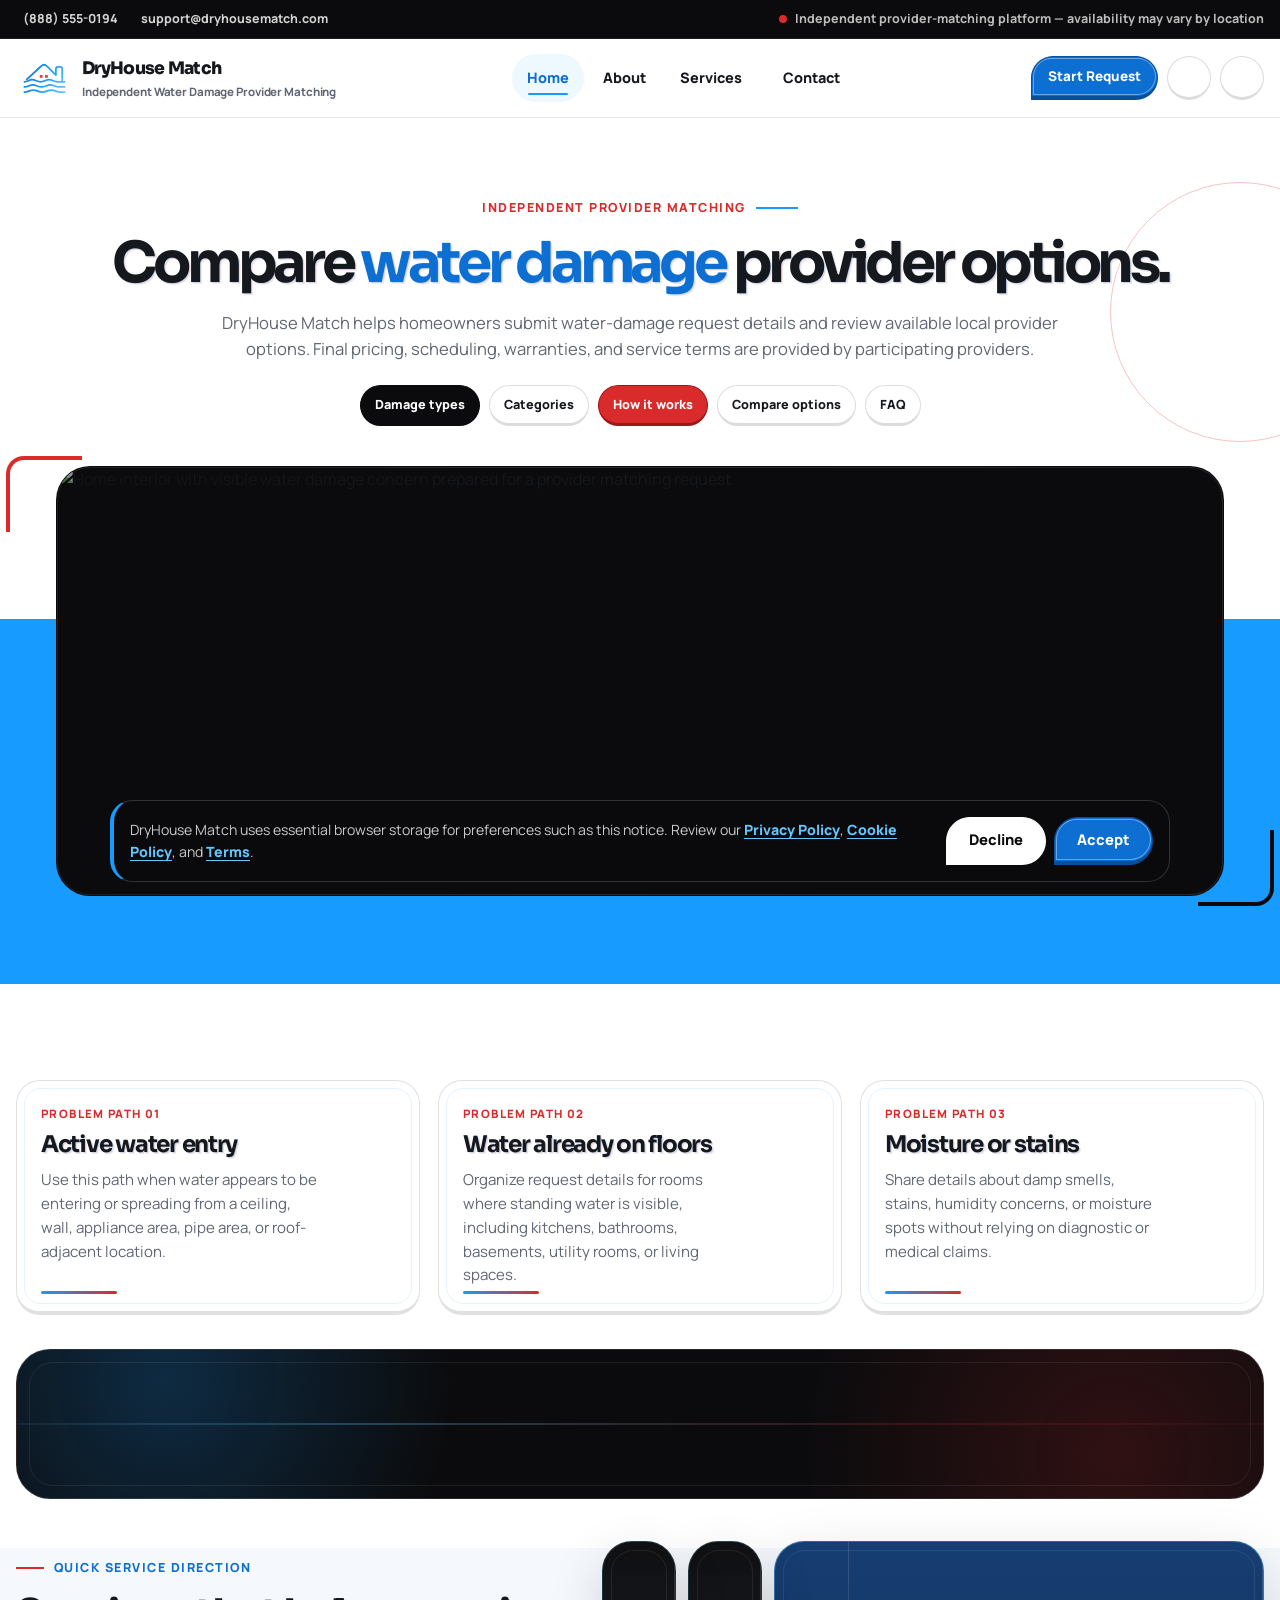
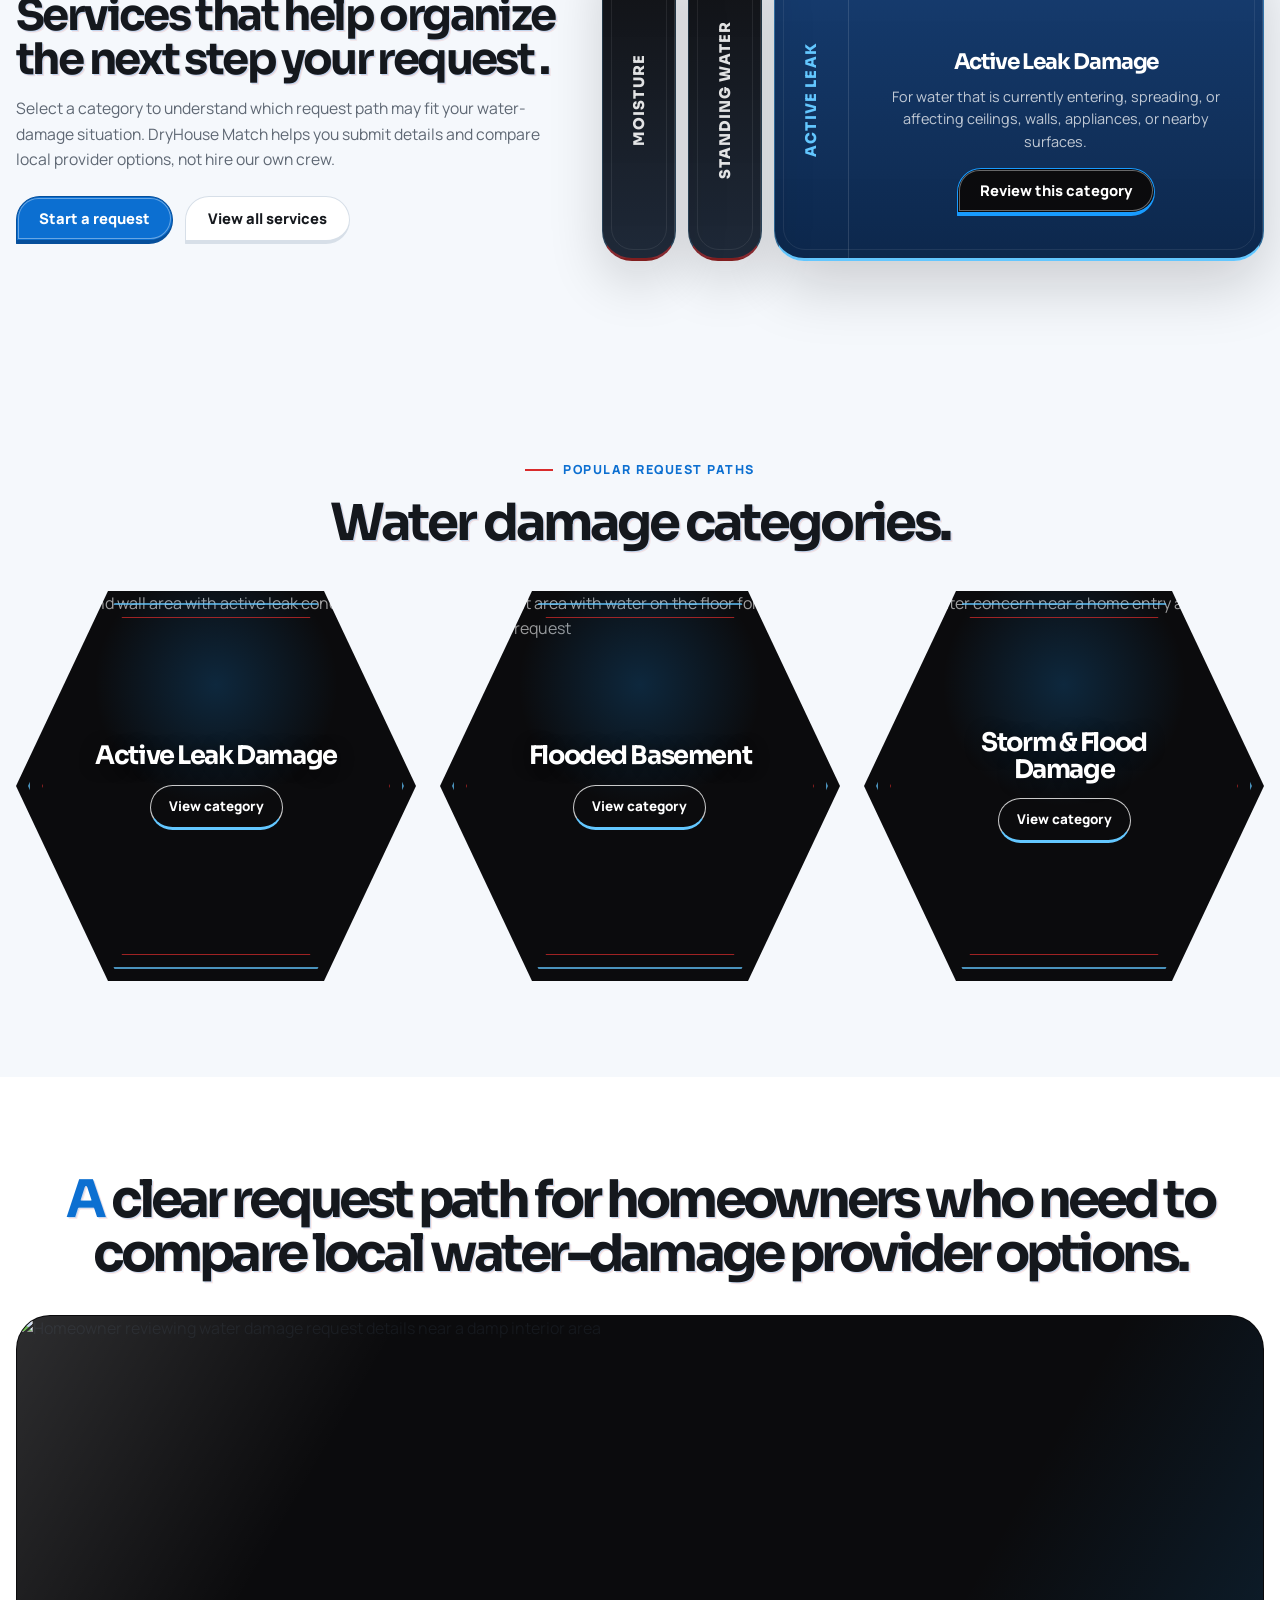
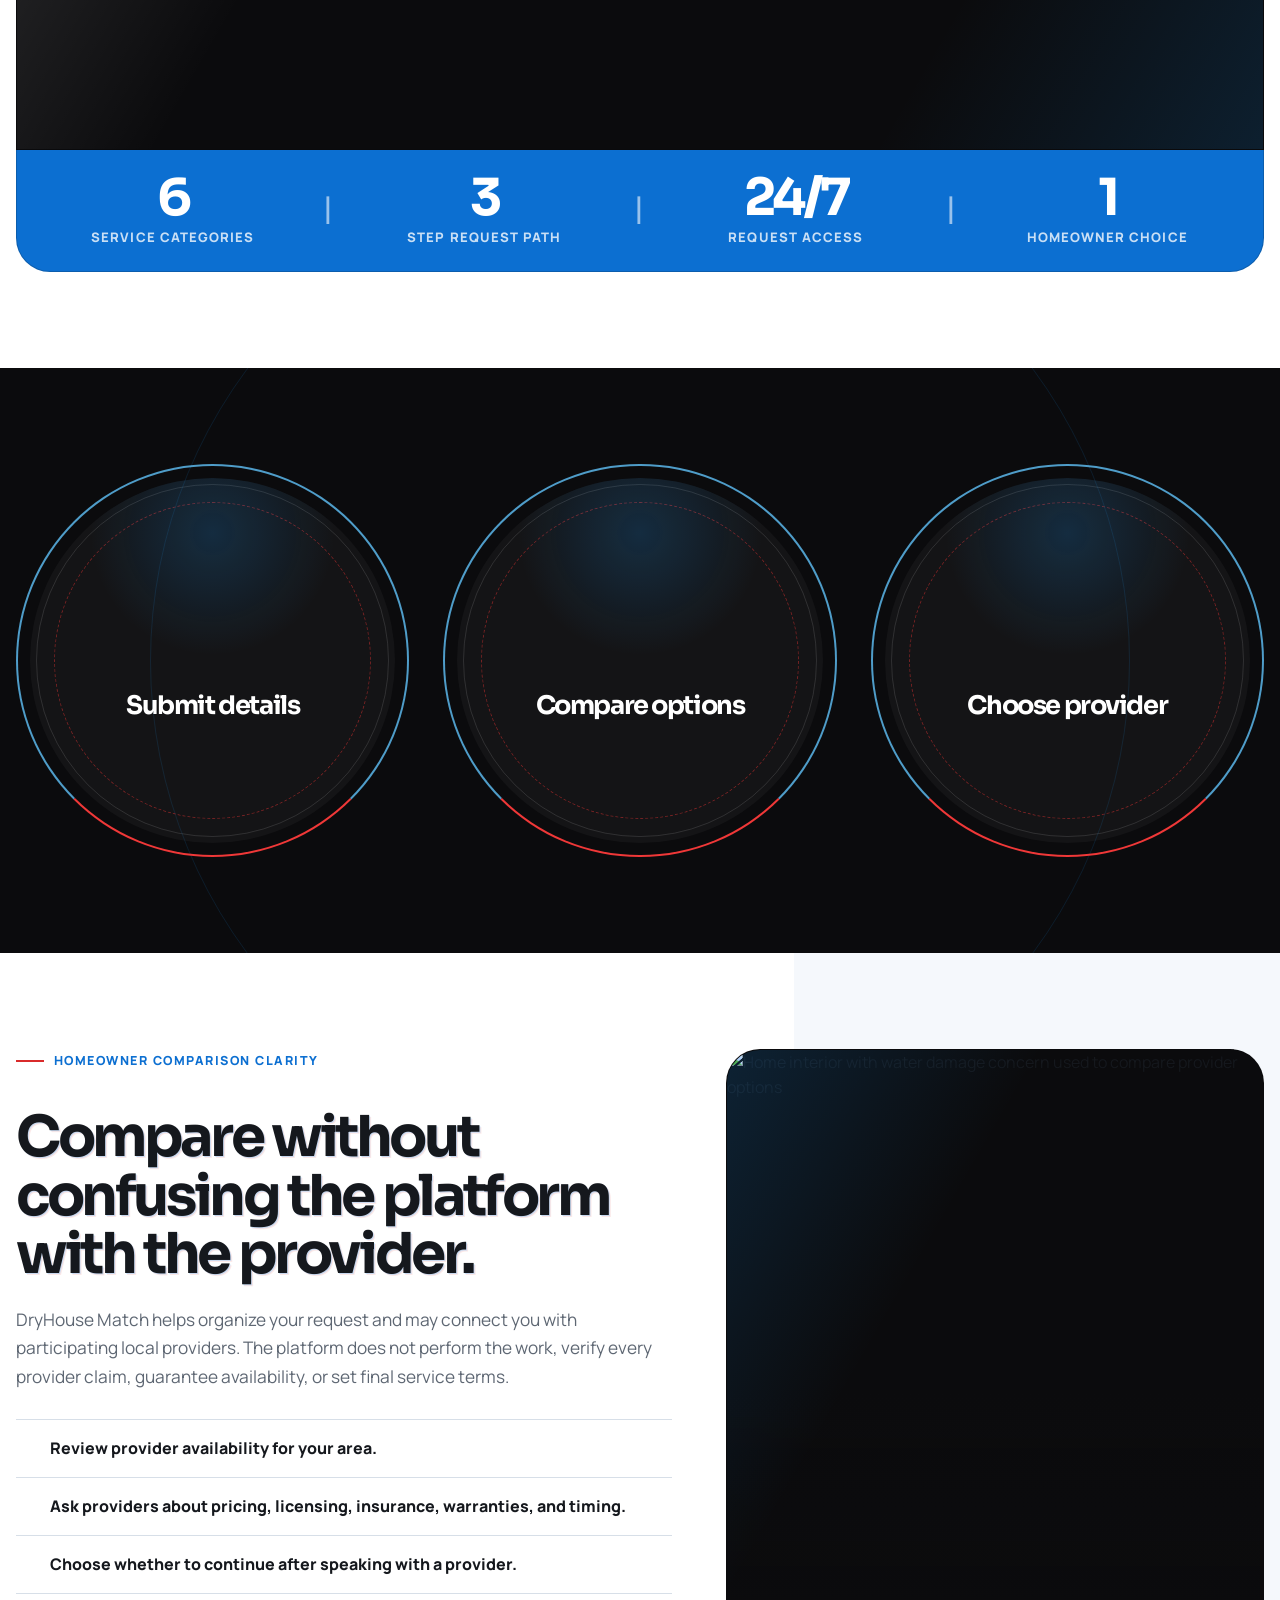
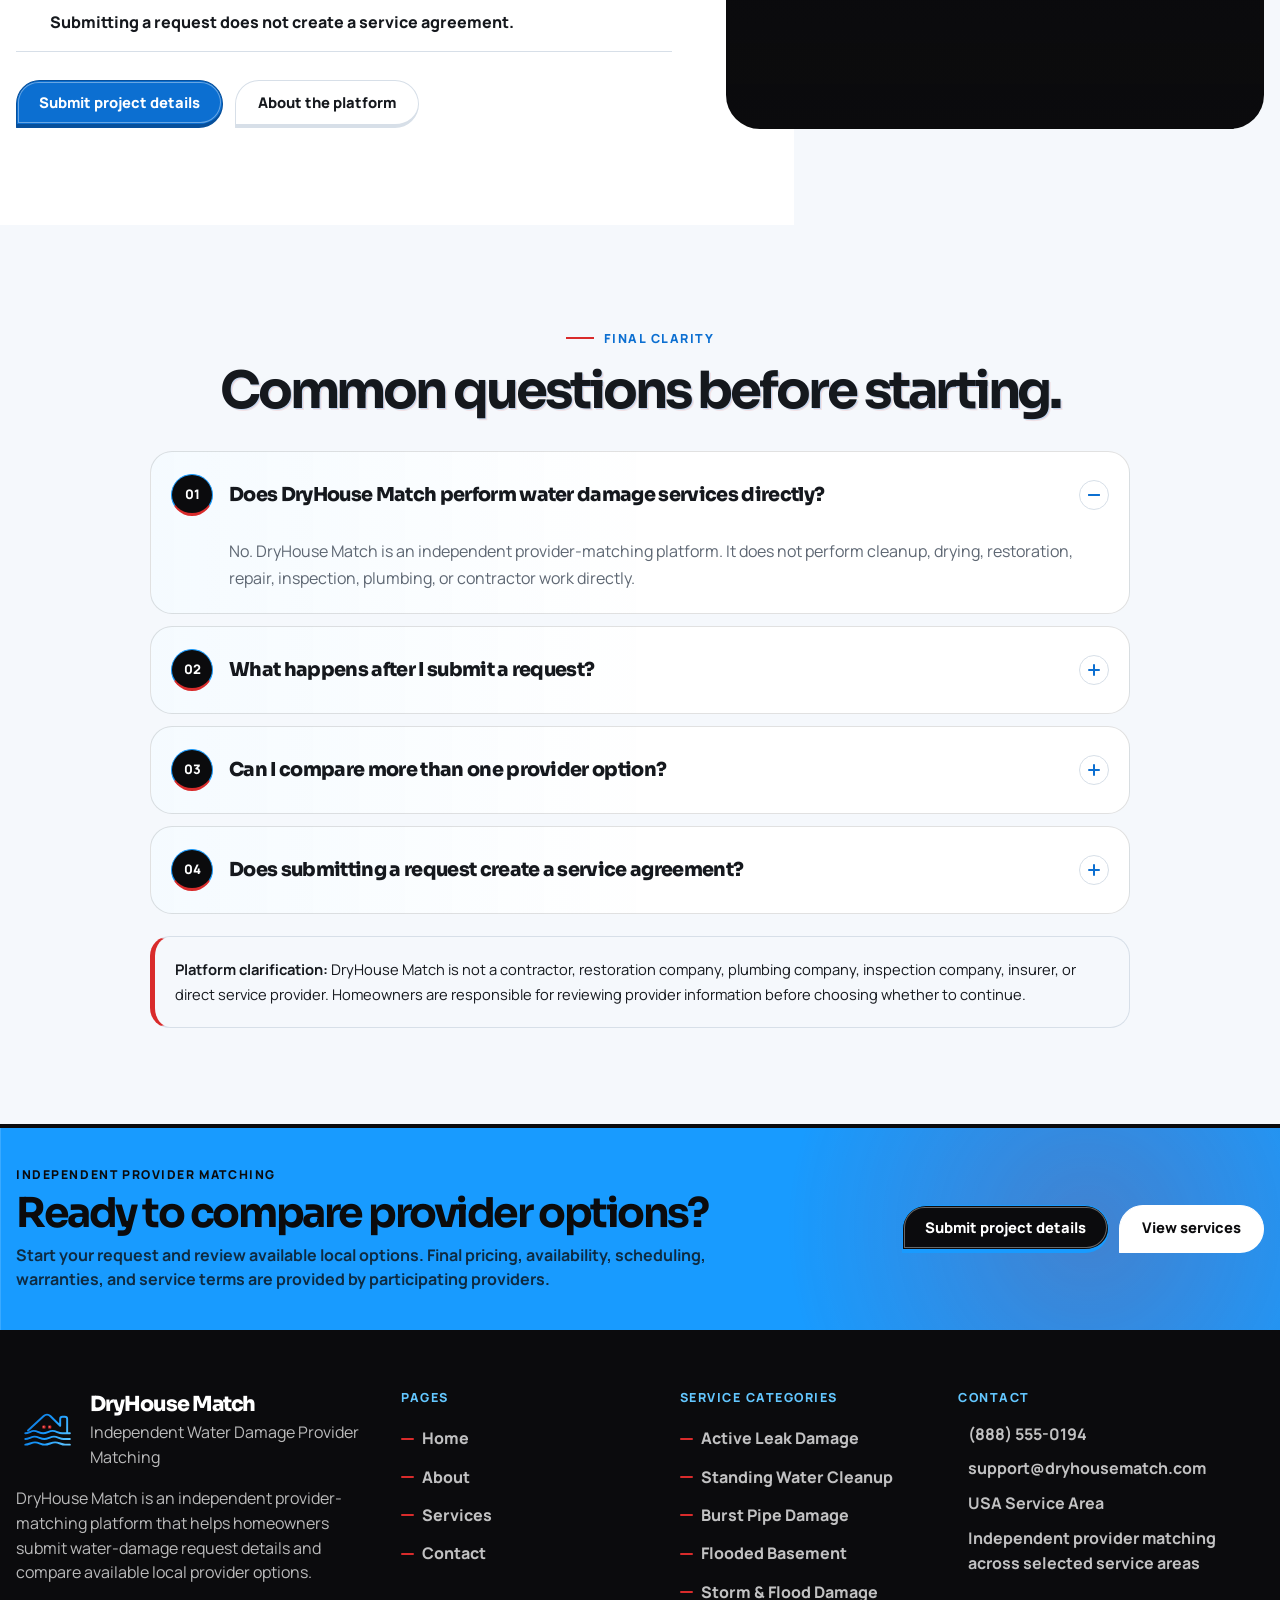
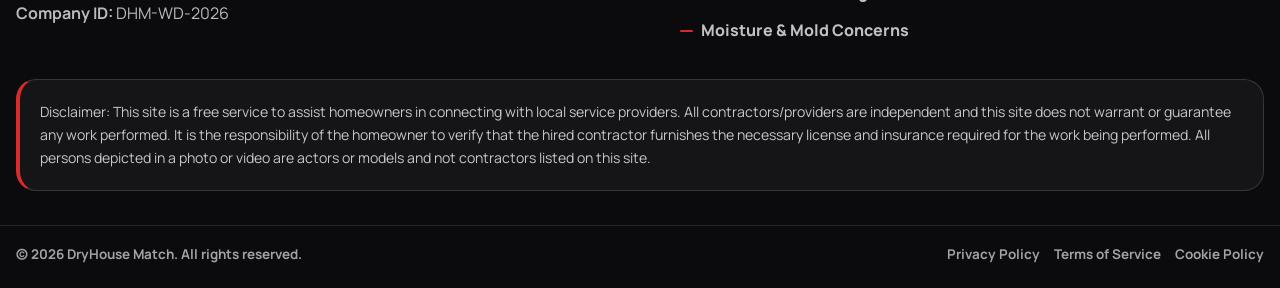
==== index.html @ d6fba0ca "+" ====
<!DOCTYPE html>
<html lang="en">

<head>
    <meta charset="UTF-8">
    <meta name="viewport" content="width=device-width, initial-scale=1.0">
    <title>DryHouse Match | Independent Water Damage Provider Matching</title>

    <meta name="description"
        content="DryHouse Match helps homeowners submit water-damage request details and compare available local provider options for leaks, standing water, burst pipes, flooded basements, storm water, and moisture concerns.">
    <meta name="theme-color" content="#0B0B0D">

    <link rel="icon" href="assets/images/logo.svg" type="image/svg+xml">

    <link rel="preconnect" href="https://fonts.googleapis.com">
    <link rel="preconnect" href="https://fonts.gstatic.com" crossorigin>
    <link
        href="https://fonts.googleapis.com/css2?family=Manrope:wght@400;500;600;700;800;900&family=Sora:wght@500;600;700;800&display=swap"
        rel="stylesheet">

    <link rel="stylesheet" href="https://unpkg.com/aos@2.3.4/dist/aos.css">
    <link rel="stylesheet" href="assets/css/global.css">
    <link rel="stylesheet" href="assets/css/home.css">

    <script src="https://unpkg.com/aos@2.3.4/dist/aos.js" defer></script>
    <script src="https://unpkg.com/lucide@latest/dist/umd/lucide.js" defer></script>
    <script src="assets/js/config.js" defer></script>
    <script src="assets/js/global.js" defer></script>
    <script src="assets/js/home.js" defer></script>

    <script type="application/ld+json">
    {
        "@context": "https://schema.org",
        "@type": "FAQPage",
        "mainEntity": [
            {
                "@type": "Question",
                "name": "Does DryHouse Match perform water damage services directly?",
                "acceptedAnswer": {
                    "@type": "Answer",
                    "text": "No. DryHouse Match is an independent provider-matching platform. It does not perform cleanup, drying, restoration, repair, inspection, plumbing, or contractor work directly."
                }
            },
            {
                "@type": "Question",
                "name": "What happens after I submit a request?",
                "acceptedAnswer": {
                    "@type": "Answer",
                    "text": "Your request details may be used to help connect you with participating local providers. Availability, contact timing, pricing, scheduling, and service terms are provided by those providers."
                }
            },
            {
                "@type": "Question",
                "name": "Can I compare more than one provider option?",
                "acceptedAnswer": {
                    "@type": "Answer",
                    "text": "Depending on your location and provider availability, you may be able to review more than one provider option before deciding whether to continue."
                }
            },
            {
                "@type": "Question",
                "name": "Does submitting a request create a service agreement?",
                "acceptedAnswer": {
                    "@type": "Answer",
                    "text": "No. Submitting a request through DryHouse Match does not create a service agreement. Any agreement is made directly between the homeowner and the provider they choose."
                }
            }
        ]
    }
    </script>
</head>

<body>
    <a class="skip-link" href="#main">Skip to main content</a>

    <header data-site-header></header>
    <div data-mobile-menu></div>

    <main id="main">
        <section class="shared-hero home-hero" id="home" aria-labelledby="home-hero-title">
            <div class="container-wide shared-hero__inner">
                <div class="shared-hero__top">
                    <nav class="shared-hero__nav" aria-label="Homepage section navigation" data-aos="fade-right">
                        <a class="hero-pill hero-pill--dark" href="#quick-damage">Damage types</a>
                        <a class="hero-pill" href="#popular-categories">Categories</a>
                        <a class="hero-pill hero-pill--red" href="#how-it-works">How it works</a>
                        <a class="hero-pill" href="#trust-clarity">Compare options</a>
                        <a class="hero-pill" href="#home-faq">FAQ</a>
                    </nav>

                    <div class="shared-hero__content" data-aos="fade-left">
                        <p class="shared-hero__eyebrow">Independent provider matching</p>
                        <h1 class="shared-hero__title" id="home-hero-title">
                            Compare <span>water damage</span> provider options.
                        </h1>
                        <p class="shared-hero__text">
                            DryHouse Match helps homeowners submit water-damage request details and review available
                            local provider options. Final pricing, scheduling, warranties, and service terms are
                            provided
                            by participating providers.
                        </p>
                    </div>
                </div>

                <div class="shared-hero__photo-wrap" data-aos="zoom-in">
                    <figure class="shared-hero__photo">
                        <img src="assets/images/hero-home.jpg"
                            alt="Home interior with visible water damage concern prepared for a provider matching request"
                            width="1400" height="520">
                    </figure>
                </div>
            </div>
        </section>

        <section class="quick-damage section" id="quick-damage" aria-labelledby="quick-damage-title">
            <div class="container-wide">
                <div class="quick-damage__top">
                    <article class="quick-problem-card card-shell" data-aos="fade-up">
                        <div>
                            <p class="quick-problem-card__label">Problem path 01</p>
                            <h2 id="quick-damage-title">Active water entry</h2>
                            <p>
                                Use this path when water appears to be entering or spreading from a ceiling, wall,
                                appliance area, pipe area, or roof-adjacent location.
                            </p>
                        </div>
                        <i data-lucide="droplets" aria-hidden="true"></i>
                    </article>

                    <article class="quick-problem-card card-shell" data-aos="fade-up" data-aos-delay="80">
                        <div>
                            <p class="quick-problem-card__label">Problem path 02</p>
                            <h3>Water already on floors</h3>
                            <p>
                                Organize request details for rooms where standing water is visible, including kitchens,
                                bathrooms, basements, utility rooms, or living spaces.
                            </p>
                        </div>
                        <i data-lucide="waves" aria-hidden="true"></i>
                    </article>

                    <article class="quick-problem-card card-shell" data-aos="fade-up" data-aos-delay="160">
                        <div>
                            <p class="quick-problem-card__label">Problem path 03</p>
                            <h3>Moisture or stains</h3>
                            <p>
                                Share details about damp smells, stains, humidity concerns, or moisture spots without
                                relying on diagnostic or medical claims.
                            </p>
                        </div>
                        <i data-lucide="scan-search" aria-hidden="true"></i>
                    </article>
                </div>

                <div class="quick-damage-icons" aria-hidden="true" data-aos="fade-up">
                    <i data-lucide="droplets"></i>
                    <i data-lucide="waves"></i>
                    <i data-lucide="cloud-rain"></i>
                    <i data-lucide="pipe"></i>
                    <i data-lucide="scan-search"></i>
                    <i data-lucide="house"></i>
                    <i data-lucide="shield-alert"></i>
                    <i data-lucide="badge-info"></i>
                </div>

                <div class="quick-damage__service-block" data-aos="fade-up">
                    <div class="quick-damage__content">
                        <p class="section-kicker">Quick service direction</p>
                        <h2>
                            Services that help organize the next step your request .
                        </h2>
                        <p>
                            Select a category to understand which request path may fit your water-damage situation.
                            DryHouse Match helps you submit details and compare local provider options, not hire our own
                            crew.
                        </p>

                        <div class="btn-row">
                            <a class="btn btn--primary" href="contact.html">Start a request</a>
                            <a class="btn btn--ghost" href="all-services.html">View all services</a>
                        </div>
                    </div>

                    <div class="quick-service-accordion" data-home-service-accordion>
                        <article class="quick-service-panel is-open" data-home-service-panel>
                            <button class="quick-service-panel__tab" type="button" aria-expanded="true"
                                data-home-service-trigger>
                                <span>Active Leak</span>
                            </button>

                            <div class="quick-service-panel__content">
                                <i data-lucide="droplets" aria-hidden="true"></i>
                                <h3>Active Leak Damage</h3>
                                <p>
                                    For water that is currently entering, spreading, or affecting ceilings, walls,
                                    appliances, or nearby surfaces.
                                </p>
                                <a class="btn btn--black" href="active-leak-damage.html">Review this category</a>
                            </div>
                        </article>

                        <article class="quick-service-panel" data-home-service-panel>
                            <button class="quick-service-panel__tab" type="button" aria-expanded="false"
                                data-home-service-trigger>
                                <span>Standing Water</span>
                            </button>

                            <div class="quick-service-panel__content">
                                <i data-lucide="waves" aria-hidden="true"></i>
                                <h3>Standing Water Cleanup</h3>
                                <p>
                                    For floors or rooms where water is already present and request details need to be
                                    organized for possible provider options.
                                </p>
                                <a class="btn btn--black" href="standing-water-cleanup.html">Review this category</a>
                            </div>
                        </article>

                        <article class="quick-service-panel" data-home-service-panel>
                            <button class="quick-service-panel__tab" type="button" aria-expanded="false"
                                data-home-service-trigger>
                                <span>Moisture</span>
                            </button>

                            <div class="quick-service-panel__content">
                                <i data-lucide="scan-search" aria-hidden="true"></i>
                                <h3>Moisture & Mold Concerns</h3>
                                <p>
                                    For damp odors, stains, moisture spots, or humidity-related concerns. DryHouse Match
                                    does not diagnose mold or provide medical advice.
                                </p>
                                <a class="btn btn--black" href="moisture-mold-concerns.html">Review this category</a>
                            </div>
                        </article>
                    </div>
                </div>
            </div>
        </section>

        <section class="popular-categories section section--soft" id="popular-categories"
            aria-labelledby="popular-categories-title">
            <div class="container-wide">
                <div class="popular-categories__head" data-aos="fade-up">
                    <p class="section-kicker">Popular request paths</p>
                    <h2 class="section-title section-title--center" id="popular-categories-title">
                        Water damage categories.
                    </h2>
                </div>

                <div class="hex-category-grid">
                    <a class="hex-category" href="active-leak-damage.html" data-aos="zoom-in">
                        <img src="assets/images/service-1.jpg"
                            alt="Ceiling and wall area with active leak concern inside a home" width="620" height="620"
                            loading="lazy">
                        <span class="hex-category__overlay"></span>
                        <span class="hex-category__content">
                            <strong>Active Leak Damage</strong>
                            <span>View category</span>
                        </span>
                    </a>

                    <a class="hex-category" href="flooded-basement.html" data-aos="zoom-in" data-aos-delay="100">
                        <img src="assets/images/service-4.jpg"
                            alt="Basement area with water on the floor for a matching request" width="620" height="620"
                            loading="lazy">
                        <span class="hex-category__overlay"></span>
                        <span class="hex-category__content">
                            <strong>Flooded Basement</strong>
                            <span>View category</span>
                        </span>
                    </a>

                    <a class="hex-category" href="storm-flood-damage.html" data-aos="zoom-in" data-aos-delay="200">
                        <img src="assets/images/service-5.jpg" alt="Storm water concern near a home entry area"
                            width="620" height="620" loading="lazy">
                        <span class="hex-category__overlay"></span>
                        <span class="hex-category__content">
                            <strong>Storm & Flood Damage</strong>
                            <span>View category</span>
                        </span>
                    </a>
                </div>
            </div>
        </section>

        <section class="platform-intro section" id="platform-intro" aria-labelledby="platform-intro-title">
            <div class="container-wide">
                <h2 class="platform-intro__statement" id="platform-intro-title" data-aos="fade-up">
                    A clear request path for homeowners who need to compare local water-damage provider options.
                </h2>

                <div class="platform-intro__photo image-frame" data-aos="zoom-in">
                    <img src="assets/images/other-site-images.jpg"
                        alt="Homeowner reviewing water damage request details near a damp interior area" width="1380"
                        height="460" loading="lazy">
                </div>

                <div class="platform-stats" aria-label="DryHouse Match platform facts" data-aos="fade-up">
                    <article class="platform-stat">
                        <strong data-counter="6">6</strong>
                        <span>service categories</span>
                    </article>

                    <article class="platform-stat">
                        <strong data-counter="3">3</strong>
                        <span>step request path</span>
                    </article>

                    <article class="platform-stat">
                        <strong>24/7</strong>
                        <span>request access</span>
                    </article>

                    <article class="platform-stat">
                        <strong data-counter="1">1</strong>
                        <span>homeowner choice</span>
                    </article>
                </div>
            </div>
        </section>

        <section class="how-works section section--dark" id="how-it-works" aria-label="How DryHouse Match works">
            <div class="container-wide">
                <div class="work-circle-grid">
                    <article class="work-circle" data-aos="fade-up">
                        <div class="work-circle__inner">
                            <i data-lucide="clipboard-list" aria-hidden="true"></i>
                            <h2>Submit details</h2>
                            <p>
                                Share the water-damage category, location, contact details, and a short description of
                                what you are seeing.
                            </p>
                        </div>
                    </article>

                    <article class="work-circle" data-aos="fade-up" data-aos-delay="100">
                        <div class="work-circle__inner">
                            <i data-lucide="list-checks" aria-hidden="true"></i>
                            <h2>Compare options</h2>
                            <p>
                                Request details may help connect you with available participating providers suited to
                                your general situation and location.
                            </p>
                        </div>
                    </article>

                    <article class="work-circle" data-aos="fade-up" data-aos-delay="200">
                        <div class="work-circle__inner">
                            <i data-lucide="mouse-pointer-click" aria-hidden="true"></i>
                            <h2>Choose provider</h2>
                            <p>
                                Review provider information, ask your own questions, and decide whether you want to
                                continue with a provider.
                            </p>
                        </div>
                    </article>
                </div>
            </div>
        </section>

        <section class="trust-clarity section" id="trust-clarity" aria-labelledby="trust-clarity-title">
            <div class="container-wide trust-clarity__grid">
                <div class="trust-clarity__content" data-aos="fade-right">
                    <p class="section-kicker">Homeowner comparison clarity</p>
                    <h2 class="section-title" id="trust-clarity-title">
                        Compare without confusing the platform with the provider.
                    </h2>
                    <p class="lead">
                        DryHouse Match helps organize your request and may connect you with participating local
                        providers. The platform does not perform the work, verify every provider claim, guarantee
                        availability, or set final service terms.
                    </p>

                    <ul class="trust-list">
                        <li>
                            <i data-lucide="check-circle-2" aria-hidden="true"></i>
                            <span>Review provider availability for your area.</span>
                        </li>
                        <li>
                            <i data-lucide="check-circle-2" aria-hidden="true"></i>
                            <span>Ask providers about pricing, licensing, insurance, warranties, and timing.</span>
                        </li>
                        <li>
                            <i data-lucide="check-circle-2" aria-hidden="true"></i>
                            <span>Choose whether to continue after speaking with a provider.</span>
                        </li>
                        <li>
                            <i data-lucide="check-circle-2" aria-hidden="true"></i>
                            <span>Submitting a request does not create a service agreement.</span>
                        </li>
                    </ul>

                    <div class="btn-row">
                        <a class="btn btn--primary" href="contact.html">Submit project details</a>
                        <a class="btn btn--ghost" href="about.html">About the platform</a>
                    </div>
                </div>

                <div class="trust-clarity__photo image-frame" data-aos="fade-left">
                    <img src="assets/images/hero-services.jpg"
                        alt="Home interior with water damage concern used to compare provider options" width="760"
                        height="720" loading="lazy">
                </div>
            </div>
        </section>

        <section class="home-faq section section--soft" id="home-faq" aria-labelledby="home-faq-title">
            <div class="container">
                <div class="home-faq__head" data-aos="fade-up">
                    <p class="section-kicker">Final clarity</p>
                    <h2 class="section-title section-title--center" id="home-faq-title">
                        Common questions before starting.
                    </h2>
                </div>

                <div class="faq-block home-faq__accordion" data-faq-accordion data-aos="fade-up">
                    <article class="faq-item">
                        <button class="faq-question" type="button" aria-expanded="true">
                            <span class="faq-number">01</span>
                            <span class="faq-title">Does DryHouse Match perform water damage services directly?</span>
                            <span class="faq-icon" aria-hidden="true"></span>
                        </button>
                        <div class="faq-answer">
                            <div class="faq-answer__inner">
                                No. DryHouse Match is an independent provider-matching platform. It does not perform
                                cleanup, drying, restoration, repair, inspection, plumbing, or contractor work directly.
                            </div>
                        </div>
                    </article>

                    <article class="faq-item">
                        <button class="faq-question" type="button" aria-expanded="false">
                            <span class="faq-number">02</span>
                            <span class="faq-title">What happens after I submit a request?</span>
                            <span class="faq-icon" aria-hidden="true"></span>
                        </button>
                        <div class="faq-answer">
                            <div class="faq-answer__inner">
                                Your request details may be used to help connect you with participating local providers.
                                Availability, contact timing, pricing, scheduling, and service terms are provided by
                                those providers.
                            </div>
                        </div>
                    </article>

                    <article class="faq-item">
                        <button class="faq-question" type="button" aria-expanded="false">
                            <span class="faq-number">03</span>
                            <span class="faq-title">Can I compare more than one provider option?</span>
                            <span class="faq-icon" aria-hidden="true"></span>
                        </button>
                        <div class="faq-answer">
                            <div class="faq-answer__inner">
                                Depending on your location and provider availability, you may be able to review more
                                than one provider option before deciding whether to continue.
                            </div>
                        </div>
                    </article>

                    <article class="faq-item">
                        <button class="faq-question" type="button" aria-expanded="false">
                            <span class="faq-number">04</span>
                            <span class="faq-title">Does submitting a request create a service agreement?</span>
                            <span class="faq-icon" aria-hidden="true"></span>
                        </button>
                        <div class="faq-answer">
                            <div class="faq-answer__inner">
                                No. Submitting a request through DryHouse Match does not create a service agreement.
                                Any agreement is made directly between the homeowner and the provider they choose.
                            </div>
                        </div>
                    </article>
                </div>

                <div class="disclaimer-box home-faq__disclaimer" data-aos="fade-up">
                    <strong>Platform clarification:</strong>
                    DryHouse Match is not a contractor, restoration company, plumbing company, inspection company,
                    insurer, or direct service provider. Homeowners are responsible for reviewing provider information
                    before choosing whether to continue.
                </div>
            </div>
        </section>

        <section data-shared-cta></section>
    </main>

    <footer data-site-footer></footer>
    <div data-cookie-banner></div>
</body>

</html>
---- assets/css/global.css ----
:root {
    --color-black: #0B0B0D;
    --color-white: #FFFFFF;
    --color-soft: #F5F8FC;
    --color-blue: #189BFF;
    --color-blue-dark: #0C6FD1;
    --color-blue-light: #63C7FF;
    --color-red: #D92B2B;
    --color-red-light: #F03838;
    --color-text: #15181D;
    --color-muted: #5E6773;
    --color-border: #D7DFE8;

    --font-heading: "Sora", system-ui, sans-serif;
    --font-body: "Manrope", system-ui, sans-serif;

    --container: 1180px;
    --container-wide: 1380px;

    --radius-xs: 10px;
    --radius-sm: 16px;
    --radius-md: 24px;
    --radius-lg: 34px;
    --radius-xl: 46px;

    --transition: 220ms ease;
    --transition-slow: 420ms ease;

    --shadow-text: 1px 1px 0 rgba(24, 155, 255, 0.22), 2px 2px 0 rgba(217, 43, 43, 0.1);
}

/* ==================================================
   RESET
================================================== */

*,
*::before,
*::after {
    box-sizing: border-box;
}

html,
body {
    width: 100%;
    max-width: 100%;
    overflow-x: hidden;
    scroll-behavior: smooth;
}

html {
    font-size: 16px;
}

body {
    margin: 0;
    font-family: var(--font-body);
    color: var(--color-text);
    background: var(--color-white);
    line-height: 1.55;
    text-rendering: optimizeLegibility;
    -webkit-font-smoothing: antialiased;
}

body.menu-open {
    overflow: hidden;
}

img,
picture,
svg,
video,
canvas {
    display: block;
    max-width: 100%;
}

img {
    height: auto;
}

a {
    color: inherit;
    text-decoration: none;
}

button,
input,
textarea,
select {
    font: inherit;
}

button {
    cursor: pointer;
}

ul,
ol {
    margin: 0;
    padding: 0;
}

li {
    list-style: none;
}

p,
h1,
h2,
h3,
h4,
h5,
h6 {
    margin: 0;
}

main {
    min-height: 60vh;
}

/* ==================================================
   ACCESSIBILITY
================================================== */

.skip-link {
    position: fixed;
    top: 12px;
    left: 12px;
    z-index: 9999;
    padding: 12px 18px;
    color: var(--color-white);
    background: var(--color-black);
    border: 2px solid var(--color-blue);
    border-radius: 999px;
    transform: translateY(-140%);
    transition: transform var(--transition);
}

.skip-link:focus {
    transform: translateY(0);
}

:focus-visible {
    outline: 3px solid rgba(24, 155, 255, 0.8);
    outline-offset: 4px;
}

.sr-only {
    position: absolute;
    width: 1px;
    height: 1px;
    padding: 0;
    overflow: hidden;
    white-space: nowrap;
    clip: rect(0, 0, 0, 0);
    border: 0;
}

/* ==================================================
   LAYOUT HELPERS
================================================== */

.container {
    width: min(100% - 32px, var(--container));
    margin-inline: auto;
}

.container-wide {
    width: min(100% - 32px, var(--container-wide));
    margin-inline: auto;
}

.section {
    position: relative;
    padding: 96px 0;
}

.section--soft {
    background: var(--color-soft);
}

.section--dark {
    color: var(--color-white);
    background: var(--color-black);
}

.section-kicker {
    display: inline-flex;
    align-items: center;
    gap: 10px;
    margin-bottom: 16px;
    color: var(--color-blue-dark);
    font-size: 0.78rem;
    font-weight: 800;
    letter-spacing: 0.12em;
    text-transform: uppercase;
}

.section-kicker::before {
    content: "";
    width: 28px;
    height: 2px;
    background: var(--color-red);
}

.section-kicker--light {
    color: var(--color-blue-light);
}

.section-title {
    font-family: var(--font-heading);
    font-size: clamp(2rem, 4vw, 4.2rem);
    line-height: 1.04;
    letter-spacing: -0.06em;
    text-shadow: var(--shadow-text);
}

.section-title--center {
    max-width: 960px;
    margin-inline: auto;
    text-align: center;
}

.text-mark {
    position: relative;
    display: inline-block;
    color: var(--color-blue-dark);
}

.text-mark::after {
    content: "";
    position: absolute;
    left: 2px;
    right: -3px;
    bottom: 0.05em;
    height: 0.18em;
    z-index: -1;
    background: rgba(217, 43, 43, 0.22);
    border-radius: 999px;
}

.text-red {
    color: var(--color-red);
}

.text-blue {
    color: var(--color-blue-dark);
}

.lead {
    color: var(--color-muted);
    font-size: clamp(1rem, 1.35vw, 1.14rem);
    line-height: 1.65;
}

.dark-lead {
    color: rgba(255, 255, 255, 0.72);
}

/* ==================================================
   BUTTONS
================================================== */

.btn {
    position: relative;
    isolation: isolate;
    display: inline-flex;
    align-items: center;
    justify-content: center;
    gap: 10px;
    min-height: 48px;
    padding: 13px 22px;
    overflow: hidden;
    color: var(--color-text);
    background: var(--color-white);
    border: 1px solid var(--color-black);
    border-bottom-width: 4px;
    border-radius: 999px 999px 999px 18px;
    font-size: 0.92rem;
    font-weight: 850;
    line-height: 1;
    text-align: center;
    transition: transform var(--transition), border-color var(--transition), color var(--transition), background var(--transition);
}

.btn::before {
    content: "";
    position: absolute;
    inset: 1px;
    z-index: -2;
    border-radius: inherit;
    border: 1px solid rgba(255, 255, 255, 0.38);
    pointer-events: none;
}

.btn::after {
    content: "";
    position: absolute;
    top: -60%;
    left: -55%;
    z-index: -1;
    width: 45%;
    height: 220%;
    background: linear-gradient(90deg, transparent, rgba(255, 255, 255, 0.48), transparent);
    transform: rotate(22deg);
    transition: left 520ms ease;
    pointer-events: none;
}

.btn:hover {
    transform: translateY(-2px);
}

.btn:hover::after {
    left: 115%;
}

.btn:active {
    transform: translateY(1px);
    border-bottom-width: 2px;
}

.btn--primary {
    color: var(--color-white);
    background: var(--color-blue-dark);
    border-color: #064F9B;
}

.btn--primary:hover {
    background: var(--color-blue);
}

.btn--black {
    color: var(--color-white);
    background: var(--color-black);
    border-color: var(--color-blue);
}

.btn--black:hover {
    border-color: var(--color-red-light);
}

.btn--red {
    color: var(--color-white);
    background: var(--color-red);
    border-color: #9E1717;
}

.btn--red:hover {
    background: var(--color-red-light);
}

.btn--white {
    color: var(--color-black);
    background: var(--color-white);
    border-color: var(--color-white);
}

.btn--ghost {
    color: var(--color-text);
    border-color: var(--color-border);
}

.btn--ghost:hover {
    border-color: var(--color-blue);
}

.btn--dark-ghost {
    color: var(--color-white);
    background: transparent;
    border-color: rgba(255, 255, 255, 0.35);
}

.btn--dark-ghost:hover {
    border-color: var(--color-blue-light);
}

.btn-row {
    display: flex;
    flex-wrap: wrap;
    gap: 12px;
}

/* ==================================================
   HEADER / PRE-HEADER
================================================== */

.site-header {
    position: sticky;
    top: 0;
    z-index: 900;
    width: 100%;
    background: var(--color-white);
}

.pre-header {
    color: var(--color-white);
    background: var(--color-black);
    border-bottom: 1px solid rgba(255, 255, 255, 0.08);
}

.pre-header__inner {
    display: flex;
    align-items: center;
    justify-content: space-between;
    gap: 18px;
    min-height: 38px;
    font-size: 0.78rem;
    font-weight: 750;
}

.pre-header__left,
.pre-header__right {
    display: flex;
    align-items: center;
    gap: 16px;
    min-width: 0;
}

.pre-header__item {
    display: inline-flex;
    align-items: center;
    gap: 7px;
    color: rgba(255, 255, 255, 0.82);
    white-space: nowrap;
}

.pre-header__item svg {
    width: 15px;
    height: 15px;
    color: var(--color-blue-light);
}

.pre-header__trust {
    position: relative;
    padding-left: 16px;
    color: rgba(255, 255, 255, 0.72);
}

.pre-header__trust::before {
    content: "";
    position: absolute;
    left: 0;
    top: 50%;
    width: 8px;
    height: 8px;
    background: var(--color-red);
    border-radius: 50%;
    transform: translateY(-50%);
}

.main-header {
    background: rgba(255, 255, 255, 0.96);
    border-bottom: 1px solid rgba(11, 11, 13, 0.08);
    backdrop-filter: blur(18px);
    transition: box-shadow var(--transition), transform var(--transition);
}

.site-header.is-scrolled .main-header {
    box-shadow: 0 18px 40px rgba(11, 11, 13, 0.08);
}

.main-header__inner {
    display: grid;
    grid-template-columns: auto 1fr auto;
    align-items: center;
    gap: 24px;
    min-height: 78px;
}

.brand-link {
    display: inline-flex;
    align-items: center;
    gap: 10px;
    min-width: max-content;
}

.brand-link__logo {
    width: 56px;
    height: 42px;
    object-fit: contain;
}

.brand-link__text {
    display: grid;
    gap: 1px;
}

.brand-link__name {
    font-family: var(--font-heading);
    font-size: 1.08rem;
    font-weight: 850;
    letter-spacing: -0.04em;
}

.brand-link__tagline {
    color: var(--color-muted);
    font-size: 0.72rem;
    font-weight: 750;
    letter-spacing: -0.01em;
}

.main-nav {
    justify-self: center;
}

.main-nav__list {
    display: flex;
    align-items: center;
    gap: 4px;
}

.main-nav__item {
    position: relative;
}

.main-nav__link {
    position: relative;
    display: inline-flex;
    align-items: center;
    gap: 7px;
    padding: 13px 15px;
    color: var(--color-text);
    border-radius: 999px;
    font-size: 0.9rem;
    font-weight: 850;
    transition: color var(--transition), background var(--transition);
}

.main-nav__link::after {
    content: "";
    position: absolute;
    left: 16px;
    right: 16px;
    bottom: 7px;
    height: 2px;
    background: var(--color-blue);
    border-radius: 999px;
    transform: scaleX(0);
    transform-origin: left;
    transition: transform var(--transition);
}

.main-nav__link:hover,
.main-nav__link.is-active {
    color: var(--color-blue-dark);
    background: rgba(24, 155, 255, 0.07);
}

.main-nav__link:hover::after,
.main-nav__link.is-active::after {
    transform: scaleX(1);
}

.main-nav__link svg {
    width: 15px;
    height: 15px;
}

.services-dropdown {
    position: absolute;
    top: calc(100% + 12px);
    left: 50%;
    z-index: 30;
    width: 310px;
    padding: 12px;
    background: var(--color-white);
    border: 1px solid rgba(11, 11, 13, 0.12);
    border-top: 3px solid var(--color-blue);
    border-radius: 22px;
    opacity: 0;
    visibility: hidden;
    transform: translate(-50%, 12px);
    transition: opacity var(--transition), transform var(--transition), visibility var(--transition);
}

.main-nav__item:hover .services-dropdown,
.main-nav__item:focus-within .services-dropdown,
.services-dropdown.is-open {
    opacity: 1;
    visibility: visible;
    transform: translate(-50%, 0);
}

.services-dropdown::before {
    content: "";
    position: absolute;
    left: 0;
    right: 0;
    top: -16px;
    height: 16px;
}

.services-dropdown__link {
    position: relative;
    display: flex;
    align-items: center;
    gap: 12px;
    padding: 13px 14px;
    color: var(--color-text);
    border-radius: 15px;
    font-size: 0.9rem;
    font-weight: 800;
    transition: background var(--transition), color var(--transition), transform var(--transition);
}

.services-dropdown__link::before {
    content: "";
    width: 16px;
    height: 2px;
    background: var(--color-red);
    border-radius: 999px;
    transition: width var(--transition), background var(--transition);
}

.services-dropdown__link:hover {
    color: var(--color-blue-dark);
    background: var(--color-soft);
    transform: translateX(3px);
}

.services-dropdown__link:hover::before {
    width: 28px;
    background: var(--color-blue);
}

.header-actions {
    display: flex;
    align-items: center;
    justify-content: flex-end;
    gap: 9px;
}

.header-icon-btn {
    position: relative;
    display: inline-grid;
    place-items: center;
    width: 44px;
    height: 44px;
    color: var(--color-black);
    background: var(--color-white);
    border: 1px solid rgba(11, 11, 13, 0.14);
    border-bottom-width: 3px;
    border-radius: 999px;
    transition: transform var(--transition), border-color var(--transition), color var(--transition);
}

.header-icon-btn:hover {
    color: var(--color-blue-dark);
    border-color: var(--color-blue);
    transform: translateY(-2px);
}

.header-icon-btn svg {
    width: 19px;
    height: 19px;
}

.header-phone {
    min-height: 44px;
    padding: 10px 16px;
    font-size: 0.84rem;
}

.burger-btn {
    display: none;
    position: relative;
    width: 46px;
    height: 46px;
    background: var(--color-black);
    border: 0;
    border-radius: 16px;
}

.burger-btn span {
    position: absolute;
    left: 12px;
    width: 22px;
    height: 2px;
    background: var(--color-white);
    border-radius: 999px;
    transition: transform var(--transition), top var(--transition), opacity var(--transition);
}

.burger-btn span:nth-child(1) {
    top: 15px;
}

.burger-btn span:nth-child(2) {
    top: 22px;
}

.burger-btn span:nth-child(3) {
    top: 29px;
}

.burger-btn[aria-expanded="true"] span:nth-child(1) {
    top: 22px;
    transform: rotate(45deg);
}

.burger-btn[aria-expanded="true"] span:nth-child(2) {
    opacity: 0;
}

.burger-btn[aria-expanded="true"] span:nth-child(3) {
    top: 22px;
    transform: rotate(-45deg);
}

/* ==================================================
   MOBILE MENU
================================================== */

.mobile-menu {
    position: fixed;
    inset: 0;
    z-index: 850;
    display: flex;
    flex-direction: column;
    padding: 106px 18px 22px;
    color: var(--color-white);
    background:
        radial-gradient(circle at 20% 10%, rgba(24, 155, 255, 0.24), transparent 32%),
        radial-gradient(circle at 80% 80%, rgba(217, 43, 43, 0.16), transparent 32%),
        var(--color-black);
    opacity: 0;
    visibility: hidden;
    transform: translateY(-12px);
    transition: opacity var(--transition), visibility var(--transition), transform var(--transition);
    overflow-y: auto;
}

.mobile-menu.is-open {
    opacity: 1;
    visibility: visible;
    transform: translateY(0);
}

.mobile-menu__panel {
    width: min(100%, 560px);
    margin: auto auto 0;
    padding: 18px;
    border: 1px solid rgba(255, 255, 255, 0.16);
    border-radius: 28px;
    background: rgba(255, 255, 255, 0.06);
    backdrop-filter: blur(14px);
}

.mobile-menu__brand {
    display: flex;
    align-items: center;
    gap: 12px;
    margin-bottom: 18px;
}

.mobile-menu__brand img {
    width: 56px;
    height: 42px;
}

.mobile-menu__brand strong {
    font-family: var(--font-heading);
    font-size: 1.08rem;
}

.mobile-menu__grid {
    display: grid;
    grid-template-columns: repeat(2, 1fr);
    gap: 9px;
}

.mobile-menu__link {
    display: flex;
    align-items: center;
    justify-content: space-between;
    min-height: 54px;
    padding: 13px 14px;
    border: 1px solid rgba(255, 255, 255, 0.16);
    border-radius: 18px;
    font-weight: 850;
    transition: border-color var(--transition), background var(--transition);
}

.mobile-menu__link:hover {
    border-color: var(--color-blue-light);
    background: rgba(24, 155, 255, 0.12);
}

.mobile-menu__services {
    margin-top: 18px;
    padding-top: 18px;
    border-top: 1px solid rgba(255, 255, 255, 0.14);
}

.mobile-menu__title {
    margin-bottom: 10px;
    color: var(--color-blue-light);
    font-size: 0.76rem;
    font-weight: 900;
    letter-spacing: 0.12em;
    text-transform: uppercase;
}

.mobile-menu__service-list {
    display: grid;
    gap: 8px;
}

.mobile-menu__service-link {
    display: flex;
    align-items: center;
    gap: 10px;
    padding: 11px 12px;
    border-radius: 15px;
    color: rgba(255, 255, 255, 0.86);
    font-weight: 760;
    transition: background var(--transition), color var(--transition);
}

.mobile-menu__service-link::before {
    content: "";
    width: 18px;
    height: 2px;
    background: var(--color-red-light);
    border-radius: 999px;
}

.mobile-menu__service-link:hover {
    color: var(--color-white);
    background: rgba(255, 255, 255, 0.08);
}

.mobile-menu__contacts {
    display: grid;
    gap: 8px;
    margin-top: 18px;
}

/* ==================================================
   SHARED HERO
================================================== */

.shared-hero {
    position: relative;
    isolation: isolate;
    background:
        linear-gradient(to bottom, var(--color-white) 0 58%, var(--color-blue) 58% 100%);
    overflow: hidden;
}

.shared-hero::before {
    content: "";
    position: absolute;
    right: -90px;
    top: 66px;
    width: 260px;
    height: 260px;
    z-index: -1;
    border: 1px solid rgba(217, 43, 43, 0.28);
    border-radius: 50%;
}

.shared-hero__inner {
    padding: 82px 0 72px;
}

.shared-hero__top {
    display: grid;
    grid-template-columns: 1fr;
    gap: 22px;
    justify-items: center;
    align-items: center;
    margin-bottom: 40px;
    text-align: center;
}

.shared-hero__nav {
    display: flex;
    flex-wrap: wrap;
    gap: 9px;
    order: 2;
    justify-content: center;
    align-self: center;
}

.hero-pill {
    display: inline-flex;
    align-items: center;
    min-height: 38px;
    padding: 9px 14px;
    color: var(--color-text);
    background: var(--color-white);
    border: 1px solid rgba(11, 11, 13, 0.14);
    border-bottom-width: 3px;
    border-radius: 999px;
    font-size: 0.79rem;
    font-weight: 850;
    transition: transform var(--transition), border-color var(--transition), background var(--transition), color var(--transition);
}

.hero-pill:hover {
    color: var(--color-blue-dark);
    border-color: var(--color-blue);
    transform: translateY(-2px);
}

.hero-pill--dark {
    color: var(--color-white);
    background: var(--color-black);
    border-color: var(--color-black);
}

.hero-pill--red {
    color: var(--color-white);
    background: var(--color-red);
    border-color: #9E1717;
}

.shared-hero__content {
    display: grid;
    gap: 18px;
    order: 1;
    justify-items: center;
    width: min(100%, 1180px);
    margin-inline: auto;
    text-align: center;
}

.shared-hero__eyebrow {
    display: inline-flex;
    align-items: center;
    justify-content: center;
    gap: 10px;
    color: var(--color-red);
    font-size: 0.78rem;
    font-weight: 900;
    letter-spacing: 0.12em;
    text-transform: uppercase;
}

.shared-hero__eyebrow::after {
    content: "";
    width: 42px;
    height: 2px;
    background: var(--color-blue);
}

.shared-hero__title {
    max-width: 1120px;
    margin-inline: auto;
    font-family: var(--font-heading);
    font-size: clamp(2.35rem, 4.4vw, 4.95rem);
    line-height: 1.02;
    letter-spacing: -0.075em;
    text-align: center;
    text-wrap: balance;
    text-shadow: var(--shadow-text);
}

.shared-hero__title span {
    color: var(--color-blue-dark);
}

.shared-hero__text {
    max-width: 880px;
    margin-inline: auto;
    color: var(--color-muted);
    font-size: clamp(1rem, 1.3vw, 1.12rem);
    line-height: 1.6;
    text-align: center;
    text-wrap: balance;
}

.shared-hero__photo-wrap {
    position: relative;
    width: min(100%, 1680px);
    margin-inline: auto;
}

.shared-hero__photo-wrap::before,
.shared-hero__photo-wrap::after {
    content: "";
    position: absolute;
    z-index: 2;
    width: 76px;
    height: 76px;
    pointer-events: none;
}

.shared-hero__photo-wrap::before {
    top: -10px;
    left: -10px;
    border-top: 4px solid var(--color-red);
    border-left: 4px solid var(--color-red);
    border-radius: 18px 0 0 0;
}

.shared-hero__photo-wrap::after {
    right: -10px;
    bottom: -10px;
    border-right: 4px solid var(--color-black);
    border-bottom: 4px solid var(--color-black);
    border-radius: 0 0 18px 0;
}

.shared-hero__photo {
    position: relative;
    overflow: hidden;
    height: clamp(250px, 34vw, 430px);
    border: 1px solid rgba(11, 11, 13, 0.18);
    border-radius: 34px;
    background: var(--color-black);
}

.shared-hero__photo img {
    width: 100%;
    height: 100%;
    object-fit: cover;
}

.shared-hero__photo::after {
    content: "";
    position: absolute;
    inset: 0;
    background: linear-gradient(90deg, rgba(11, 11, 13, 0.38), transparent 42%, rgba(11, 11, 13, 0.18));
    pointer-events: none;
}

/* ==================================================
   SHARED CTA
================================================== */

.shared-cta {
    position: relative;
    isolation: isolate;
    margin-bottom: 0;
    padding: 38px 0;
    color: var(--color-black);
    background: var(--color-blue);
    border-top: 4px solid var(--color-black);
    overflow: hidden;
}

.shared-cta::before {
    content: "";
    position: absolute;
    inset: 0;
    z-index: -1;
    background:
        linear-gradient(90deg, rgba(255, 255, 255, 0.18) 0 1px, transparent 1px 110px),
        radial-gradient(circle at 85% 50%, rgba(217, 43, 43, 0.26), transparent 28%);
    opacity: 0.85;
}

.shared-cta__inner {
    display: grid;
    grid-template-columns: 1fr auto;
    gap: 28px;
    align-items: center;
}

.shared-cta__content {
    display: grid;
    gap: 8px;
}

.shared-cta__eyebrow {
    color: var(--color-black);
    font-size: 0.76rem;
    font-weight: 950;
    letter-spacing: 0.13em;
    text-transform: uppercase;
}

.shared-cta__title {
    font-family: var(--font-heading);
    font-size: clamp(1.7rem, 3.2vw, 3.15rem);
    line-height: 1.02;
    letter-spacing: -0.06em;
}

.shared-cta__text {
    max-width: 760px;
    color: rgba(11, 11, 13, 0.78);
    font-weight: 700;
}

.shared-cta__actions {
    display: flex;
    flex-wrap: wrap;
    justify-content: flex-end;
    gap: 10px;
}

/* ==================================================
   FOOTER
================================================== */

.site-footer {
    color: var(--color-white);
    background: var(--color-black);
}

.footer-main {
    padding: 58px 0 34px;
}

.footer-grid {
    display: grid;
    grid-template-columns: 1.15fr 0.8fr 0.8fr 1fr;
    gap: 34px;
}

.footer-brand {
    display: grid;
    gap: 16px;
    align-content: start;
}

.footer-brand__top {
    display: flex;
    align-items: center;
    gap: 12px;
}

.footer-brand__top img {
    width: 62px;
    height: 46px;
    object-fit: contain;
}

.footer-brand__name {
    font-family: var(--font-heading);
    font-size: 1.3rem;
    font-weight: 900;
    letter-spacing: -0.05em;
}

.footer-text {
    max-width: 430px;
    color: rgba(255, 255, 255, 0.72);
}

.footer-title {
    margin-bottom: 14px;
    color: var(--color-blue-light);
    font-size: 0.78rem;
    font-weight: 950;
    letter-spacing: 0.12em;
    text-transform: uppercase;
}

.footer-list {
    display: grid;
    gap: 9px;
}

.footer-link {
    position: relative;
    display: inline-flex;
    align-items: center;
    gap: 8px;
    width: fit-content;
    color: rgba(255, 255, 255, 0.75);
    font-weight: 760;
    transition: color var(--transition), transform var(--transition);
}

.footer-link::before {
    content: "";
    width: 13px;
    height: 2px;
    background: var(--color-red);
    border-radius: 999px;
    transition: width var(--transition), background var(--transition);
}

.footer-link:hover {
    color: var(--color-white);
    transform: translateX(3px);
}

.footer-link:hover::before {
    width: 24px;
    background: var(--color-blue-light);
}

.footer-contact {
    display: grid;
    gap: 10px;
}

.footer-contact__item {
    display: flex;
    gap: 10px;
    color: rgba(255, 255, 255, 0.75);
    font-weight: 720;
}

.footer-contact__item svg {
    flex: 0 0 auto;
    width: 18px;
    height: 18px;
    color: var(--color-blue-light);
    margin-top: 3px;
}

.footer-disclaimer {
    margin-top: 36px;
    padding: 20px;
    color: rgba(255, 255, 255, 0.76);
    background: rgba(255, 255, 255, 0.045);
    border: 1px solid rgba(255, 255, 255, 0.14);
    border-left: 4px solid var(--color-red);
    border-radius: 20px;
    font-size: 0.88rem;
    line-height: 1.65;
}

.footer-bottom {
    padding: 18px 0 24px;
    border-top: 1px solid rgba(255, 255, 255, 0.1);
}

.footer-bottom__inner {
    display: flex;
    align-items: center;
    justify-content: space-between;
    gap: 18px;
    color: rgba(255, 255, 255, 0.62);
    font-size: 0.84rem;
    font-weight: 700;
}

.footer-bottom__links {
    display: flex;
    flex-wrap: wrap;
    gap: 14px;
}

/* ==================================================
   FORMS BASE
================================================== */

.form-grid {
    display: grid;
    gap: 14px;
}

.form-row {
    display: grid;
    grid-template-columns: repeat(2, 1fr);
    gap: 14px;
}

.form-field {
    display: grid;
    gap: 7px;
}

.form-label {
    color: var(--color-text);
    font-size: 0.82rem;
    font-weight: 900;
}

.form-control {
    width: 100%;
    min-height: 48px;
    padding: 12px 14px;
    color: var(--color-text);
    background: var(--color-white);
    border: 1px solid rgba(11, 11, 13, 0.16);
    border-bottom-width: 3px;
    border-radius: 16px;
    transition: border-color var(--transition), background var(--transition);
}

.form-control:focus {
    border-color: var(--color-blue);
}

textarea.form-control {
    min-height: 118px;
    resize: vertical;
}

.form-note {
    color: var(--color-muted);
    font-size: 0.84rem;
    line-height: 1.55;
}

.checkbox-field {
    display: grid;
    grid-template-columns: 22px 1fr;
    gap: 10px;
    align-items: start;
}

.checkbox-field input {
    position: absolute;
    opacity: 0;
    pointer-events: none;
}

.checkbox-field__box {
    position: relative;
    width: 22px;
    height: 22px;
    margin-top: 2px;
    background: var(--color-white);
    border: 2px solid var(--color-border);
    border-radius: 7px;
    transition: border-color var(--transition), background var(--transition);
}

.checkbox-field input:checked+.checkbox-field__box {
    background: var(--color-blue-dark);
    border-color: var(--color-blue-dark);
}

.checkbox-field input:checked+.checkbox-field__box::after {
    content: "";
    position: absolute;
    left: 6px;
    top: 3px;
    width: 6px;
    height: 11px;
    border-right: 2px solid var(--color-white);
    border-bottom: 2px solid var(--color-white);
    transform: rotate(42deg);
}

.checkbox-field__text {
    color: var(--color-muted);
    font-size: 0.84rem;
}

.form-message {
    display: none;
    padding: 12px 14px;
    border-radius: 15px;
    font-weight: 800;
}

.form-message.is-visible {
    display: block;
}

.form-message.is-success {
    color: #064D2F;
    background: #E8FFF4;
    border: 1px solid #9FE8C7;
}

.form-message.is-error {
    color: #7A1616;
    background: #FFF0F0;
    border: 1px solid #F2B1B1;
}

/* ==================================================
   FAQ ACCORDION BASE
================================================== */

.faq-block {
    display: grid;
    gap: 12px;
}

.faq-item {
    overflow: hidden;
    background: var(--color-white);
    border: 1px solid rgba(11, 11, 13, 0.12);
    border-radius: 22px;
    transition: border-color var(--transition), transform var(--transition);
}

.faq-item:hover {
    border-color: rgba(24, 155, 255, 0.45);
    transform: translateY(-2px);
}

.faq-question {
    display: grid;
    grid-template-columns: auto 1fr auto;
    gap: 16px;
    align-items: center;
    width: 100%;
    padding: 20px;
    color: var(--color-text);
    background: transparent;
    border: 0;
    text-align: left;
}

.faq-number {
    display: inline-grid;
    place-items: center;
    width: 42px;
    height: 42px;
    color: var(--color-white);
    background: var(--color-black);
    border: 1px solid var(--color-blue);
    border-bottom: 3px solid var(--color-red);
    border-radius: 50%;
    font-size: 0.82rem;
    font-weight: 950;
}

.faq-title {
    font-family: var(--font-heading);
    font-size: clamp(1rem, 1.5vw, 1.22rem);
    font-weight: 850;
    letter-spacing: -0.035em;
}

.faq-icon {
    position: relative;
    width: 30px;
    height: 30px;
    border: 1px solid var(--color-border);
    border-radius: 50%;
}

.faq-icon::before,
.faq-icon::after {
    content: "";
    position: absolute;
    left: 8px;
    right: 8px;
    top: 50%;
    height: 2px;
    background: var(--color-blue-dark);
    border-radius: 999px;
    transform: translateY(-50%);
    transition: transform var(--transition);
}

.faq-icon::after {
    transform: translateY(-50%) rotate(90deg);
}

.faq-question[aria-expanded="true"] .faq-icon::after {
    transform: translateY(-50%) rotate(0deg);
}

.faq-answer {
    max-height: 0;
    overflow: hidden;
    transition: max-height 360ms ease;
}

.faq-answer__inner {
    padding: 0 20px 22px 78px;
    color: var(--color-muted);
    line-height: 1.65;
}

/* ==================================================
   PHOTO / CARD UTILITIES
================================================== */

.image-frame {
    position: relative;
    overflow: hidden;
    background: var(--color-black);
    border: 1px solid rgba(11, 11, 13, 0.14);
    border-radius: var(--radius-md);
}

.image-frame img {
    width: 100%;
    height: 100%;
    object-fit: cover;
    transition: transform 700ms ease;
}

.image-frame:hover img {
    transform: scale(1.045);
}

.image-frame::after {
    content: "";
    position: absolute;
    inset: 0;
    background: linear-gradient(120deg, rgba(255, 255, 255, 0.14), transparent 26%, transparent 74%, rgba(24, 155, 255, 0.14));
    pointer-events: none;
}

.card-shell {
    position: relative;
    isolation: isolate;
    background: var(--color-white);
    border: 1px solid rgba(11, 11, 13, 0.12);
    border-bottom-width: 4px;
    border-radius: var(--radius-md);
}

.card-shell::before {
    content: "";
    position: absolute;
    inset: 7px;
    z-index: -1;
    border: 1px solid rgba(24, 155, 255, 0.12);
    border-radius: calc(var(--radius-md) - 7px);
    pointer-events: none;
}

.card-icon {
    width: 48px;
    height: 48px;
    color: var(--color-blue-dark);
    transition: color var(--transition), transform var(--transition);
}

.card-shell:hover .card-icon {
    color: var(--color-red);
    transform: translateY(-3px);
}

/* ==================================================
   COOKIE BANNER
================================================== */

.cookie-banner {
    position: fixed;
    left: 18px;
    right: 18px;
    bottom: 18px;
    z-index: 950;
    display: none;
    color: var(--color-white);
}

.cookie-banner.is-visible {
    display: block;
}

.cookie-banner__inner {
    display: grid;
    grid-template-columns: 1fr auto;
    gap: 18px;
    align-items: center;
    width: min(100%, 1060px);
    margin-inline: auto;
    padding: 16px;
    background: rgba(11, 11, 13, 0.94);
    border: 1px solid rgba(255, 255, 255, 0.16);
    border-left: 4px solid var(--color-blue);
    border-radius: 22px;
    backdrop-filter: blur(16px);
}

.cookie-banner__text {
    color: rgba(255, 255, 255, 0.78);
    font-size: 0.88rem;
}

.cookie-banner__text a {
    color: var(--color-blue-light);
    font-weight: 850;
    text-decoration: underline;
    text-underline-offset: 3px;
}

.cookie-banner__actions {
    display: flex;
    gap: 8px;
}

/* ==================================================
   LEGAL / DISCLAIMER BOX BASE
================================================== */

.disclaimer-box {
    padding: 20px;
    color: var(--color-text);
    background: var(--color-soft);
    border: 1px solid var(--color-border);
    border-left: 5px solid var(--color-red);
    border-radius: 20px;
    font-size: 0.92rem;
    line-height: 1.7;
}

/* ==================================================
   RESPONSIVE
================================================== */

@media (max-width: 1180px) {
    .main-header__inner {
        gap: 16px;
    }

    .header-phone {
        display: none;
    }

    .footer-grid {
        grid-template-columns: 1fr 1fr;
    }
}

@media (max-width: 980px) {
    .section {
        padding: 76px 0;
    }

    .pre-header__inner {
        justify-content: center;
    }

    .pre-header__right {
        display: none;
    }

    .main-nav {
        display: none;
    }

    .main-header__inner {
        grid-template-columns: auto 1fr auto;
        min-height: 70px;
    }

    .burger-btn {
        display: inline-grid;
    }

    .shared-hero__inner {
        padding: 66px 0 58px;
    }

    .shared-hero__top {
        grid-template-columns: 1fr;
        gap: 26px;
        justify-items: center;
        text-align: center;
    }

    .shared-hero__content {
        justify-items: center;
        width: min(100%, 1120px);
        text-align: center;
    }

    .shared-hero__title {
        max-width: 980px;
    }

    .shared-hero__photo {
        height: clamp(230px, 46vw, 360px);
        border-radius: 26px;
    }

    .shared-cta__inner {
        grid-template-columns: 1fr;
    }

    .shared-cta__actions {
        justify-content: flex-start;
    }

    .form-row {
        grid-template-columns: 1fr;
    }
}

@media (max-width: 720px) {

    .container,
    .container-wide {
        width: min(100% - 24px, var(--container));
    }

    .section {
        padding: 62px 0;
    }

    .pre-header__left {
        width: 100%;
        justify-content: center;
    }

    .pre-header__item:nth-child(2) {
        display: none;
    }

    .brand-link__logo {
        width: 48px;
        height: 36px;
    }

    .brand-link__name {
        font-size: 0.98rem;
    }

    .brand-link__tagline {
        display: none;
    }

    .header-icon-btn[data-header-email] {
        display: none;
    }

    .shared-hero {
        background:
            linear-gradient(to bottom, var(--color-white) 0 64%, var(--color-blue) 64% 100%);
    }

    .shared-hero__inner {
        padding: 48px 0;
    }

    .shared-hero__content {
        text-align: center;
        justify-items: center;
        width: 100%;
    }

    .shared-hero__nav {
        justify-content: center;
    }

    .shared-hero__title {
        max-width: 100%;
        font-size: clamp(2rem, 10vw, 3.45rem);
        text-align: center;
    }

    .shared-hero__text {
        max-width: 100%;
        text-align: center;
    }

    .shared-hero__photo-wrap::before,
    .shared-hero__photo-wrap::after {
        width: 44px;
        height: 44px;
    }

    .shared-hero__photo {
        height: 230px;
        border-radius: 22px;
    }

    .btn-row,
    .shared-cta__actions {
        justify-content: center;
    }

    .shared-cta {
        text-align: center;
        padding: 32px 0;
    }

    .footer-grid {
        grid-template-columns: 1fr;
    }

    .footer-bottom__inner {
        flex-direction: column;
        align-items: flex-start;
    }

    .faq-question {
        grid-template-columns: auto 1fr;
        gap: 12px;
        padding: 17px;
    }

    .faq-icon {
        grid-column: 2;
        justify-self: start;
    }

    .faq-answer__inner {
        padding: 0 17px 19px 17px;
    }

    .cookie-banner {
        left: 12px;
        right: 12px;
        bottom: 12px;
    }

    .cookie-banner__inner {
        grid-template-columns: 1fr;
    }

    .cookie-banner__actions {
        justify-content: stretch;
    }

    .cookie-banner__actions .btn {
        flex: 1;
    }
}

@media (max-width: 460px) {
    .main-header__inner {
        min-height: 66px;
    }

    .header-actions {
        gap: 7px;
    }

    .header-icon-btn {
        width: 42px;
        height: 42px;
    }

    .burger-btn {
        width: 42px;
        height: 42px;
        border-radius: 14px;
    }

    .mobile-menu {
        padding-top: 92px;
    }

    .mobile-menu__grid {
        grid-template-columns: 1fr;
    }

    .btn {
        width: 100%;
        min-height: 46px;
        padding-inline: 18px;
    }

    .hero-pill {
        justify-content: center;
        min-width: calc(50% - 5px);
    }

    .shared-hero__photo {
        height: 205px;
    }
}

/* ==================================================
   REAL FIX: FIXED HEADER
================================================== */

html {
    scroll-padding-top: 132px;
}

body {
    padding-top: 116px;
}

/* внешний header, который есть в HTML */
header[data-site-header],
[data-site-header] {
    position: fixed !important;
    top: 0 !important;
    left: 0 !important;
    right: 0 !important;
    z-index: 9999 !important;
    width: 100% !important;
}

/* внутренний header, который создается через JS */
[data-site-header] .site-header {
    position: relative !important;
    top: auto !important;
    left: auto !important;
    right: auto !important;
    z-index: auto !important;
    width: 100% !important;
}

/* чтобы сам блок не был прозрачным */
[data-site-header] .pre-header,
[data-site-header] .main-header {
    width: 100%;
}

/* тень при скролле */
[data-site-header] .site-header.is-scrolled .main-header {
    box-shadow: 0 18px 40px rgba(11, 11, 13, 0.12);
}

/* mobile menu должен быть ниже fixed-header */
.mobile-menu {
    z-index: 980;
}

/* cookie выше всего, но ниже skip-link */
.cookie-banner {
    z-index: 9998;
}

@media (max-width: 980px) {
    html {
        scroll-padding-top: 120px;
    }

    body {
        padding-top: 108px;
    }
}

@media (max-width: 460px) {
    html {
        scroll-padding-top: 116px;
    }

    body {
        padding-top: 104px;
    }
}
---- assets/css/home.css ----
/* ==================================================
   HOMEPAGE HERO
================================================== */

.home-hero .shared-hero__title {
    max-width: 1120px;
}

.home-hero .shared-hero__photo {
    box-shadow: inset 0 0 0 1px rgba(255, 255, 255, 0.12);
}

/* ==================================================
   QUICK DAMAGE TYPE NAVIGATION
================================================== */

.quick-damage {
    background:
        linear-gradient(180deg, #FFFFFF 0%, #FFFFFF 58%, #F5F8FC 58%, #F5F8FC 100%);
}

.quick-damage__top {
    display: grid;
    grid-template-columns: repeat(3, 1fr);
    gap: 18px;
    margin-bottom: 34px;
}

.quick-problem-card {
    position: relative;
    display: grid;
    grid-template-columns: 1fr auto;
    gap: 18px;
    min-height: 210px;
    padding: 24px;
    overflow: hidden;
    transition: transform var(--transition), border-color var(--transition);
}

.quick-problem-card::after {
    content: "";
    position: absolute;
    left: 24px;
    bottom: 17px;
    width: 76px;
    height: 3px;
    background: linear-gradient(90deg, var(--color-blue), var(--color-red));
    border-radius: 999px;
    transition: width 360ms ease;
}

.quick-problem-card:hover {
    border-color: rgba(24, 155, 255, 0.5);
    transform: translateY(-4px);
}

.quick-problem-card:hover::after {
    width: calc(100% - 48px);
}

.quick-problem-card__label {
    margin-bottom: 10px;
    color: var(--color-red);
    font-size: 0.72rem;
    font-weight: 950;
    letter-spacing: 0.12em;
    text-transform: uppercase;
}

.quick-problem-card h2,
.quick-problem-card h3 {
    max-width: 330px;
    margin-bottom: 10px;
    font-family: var(--font-heading);
    font-size: clamp(1.24rem, 1.8vw, 1.72rem);
    line-height: 1.08;
    letter-spacing: -0.055em;
    text-shadow: var(--shadow-text);
}

.quick-problem-card p:not(.quick-problem-card__label) {
    color: var(--color-muted);
    font-size: 0.94rem;
    line-height: 1.58;
}

.quick-problem-card>i,
.quick-problem-card>svg {
    width: 58px;
    height: 58px;
    color: var(--color-blue-dark);
    stroke-width: 1.65;
    transition: color var(--transition), transform var(--transition);
}

.quick-problem-card:hover>i,
.quick-problem-card:hover>svg {
    color: var(--color-red);
    transform: translateY(-5px) rotate(-4deg);
}

.quick-damage__service-block {
    display: grid;
    grid-template-columns: minmax(0, 0.9fr) minmax(620px, 1.1fr);
    gap: 44px;
    align-items: center;
    padding: 0;
    color: var(--color-text);
    background: transparent;
    overflow: visible;
}

.quick-damage__content {
    display: flex;
    flex-direction: column;
    align-items: flex-start;
    justify-content: center;
    padding: 0;
    text-align: left;
}

.quick-damage__content h2 {
    max-width: 620px;
    margin-bottom: 14px;
    font-family: var(--font-heading);
    font-size: clamp(2rem, 3.4vw, 3.45rem);
    line-height: 1.02;
    letter-spacing: -0.06em;
    text-shadow: var(--shadow-text);
}

.quick-damage__content p:not(.section-kicker) {
    max-width: 660px;
    margin-bottom: 18px;
    color: var(--color-muted);
    font-size: 0.98rem;
    line-height: 1.6;
}

.quick-damage__content .btn-row {
    justify-content: flex-start;
    gap: 12px;
    margin-top: 6px;
}

.quick-service-accordion {
    display: flex;
    flex-direction: row-reverse;
    align-items: stretch;
    justify-content: flex-start;
    gap: 12px;
    min-width: 0;
    height: 320px;
    overflow: visible;
}

.quick-service-panel {
    position: relative;
    display: grid;
    grid-template-columns: 74px minmax(0, 0fr);
    flex: 0 0 74px;
    min-width: 74px;
    height: 100%;
    overflow: hidden;
    color: var(--color-white);
    background: linear-gradient(180deg, rgba(11, 11, 13, 0.98), rgba(21, 32, 48, 0.96));
    border: 1px solid rgba(99, 199, 255, 0.18);
    border-bottom: 3px solid rgba(217, 43, 43, 0.56);
    border-radius: 30px;
    box-shadow: 0 20px 54px rgba(11, 11, 13, 0.16);
    transition:
        grid-template-columns 440ms ease,
        flex-basis 440ms ease,
        transform var(--transition),
        border-color var(--transition),
        background var(--transition),
        box-shadow var(--transition);
}

.quick-service-panel::before {
    content: "";
    position: absolute;
    inset: 8px;
    border: 1px solid rgba(255, 255, 255, 0.08);
    border-radius: 22px;
    pointer-events: none;
}

.quick-service-panel:hover {
    transform: translateY(-4px);
    border-color: rgba(99, 199, 255, 0.34);
}

.quick-service-panel.is-open {
    grid-template-columns: 74px minmax(0, 1fr);
    flex: 1 1 460px;
    background: linear-gradient(180deg, rgba(18, 58, 112, 0.98), rgba(10, 37, 74, 0.99));
    border-color: rgba(99, 199, 255, 0.42);
    border-bottom-color: var(--color-blue-light);
    box-shadow: 0 24px 62px rgba(11, 11, 13, 0.18);
}

.quick-service-panel__tab {
    z-index: 2;
    display: flex;
    align-items: center;
    justify-content: center;
    width: 100%;
    height: 100%;
    min-height: 100%;
    padding: 0;
    color: var(--color-white);
    background: transparent;
    border: 0;
    border-right: 1px solid rgba(255, 255, 255, 0.12);
    cursor: pointer;
}

.quick-service-panel__tab::after {
    content: "";
    position: absolute;
    top: 18px;
    bottom: 18px;
    right: 0;
    width: 1px;
    background: rgba(255, 255, 255, 0.12);
}

.quick-service-panel__tab span {
    color: rgba(255, 255, 255, 0.88);
    font-family: var(--font-heading);
    font-size: 0.92rem;
    font-weight: 850;
    letter-spacing: 0.08em;
    text-transform: uppercase;
    white-space: nowrap;
}

.quick-service-panel:not(.is-open) .quick-service-panel__tab span {
    position: absolute;
    top: 50%;
    left: 50%;
    writing-mode: vertical-rl;
    transform: translate(-50%, -50%) rotate(180deg);
    transform-origin: center;
    line-height: 1;
    text-align: center;
}

.quick-service-panel.is-open .quick-service-panel__tab span {
    writing-mode: vertical-rl;
    transform: rotate(180deg);
    color: var(--color-blue-light);
}

.quick-service-panel__content {
    display: flex;
    flex-direction: column;
    align-items: center;
    justify-content: center;
    gap: 12px;
    min-width: 0;
    width: 100%;
    height: 100%;
    padding: 24px 30px;
    text-align: center;
    opacity: 0;
    transform: translateX(18px);
    pointer-events: none;
    transition: opacity 280ms ease 120ms, transform 340ms ease 120ms;
}

.quick-service-panel.is-open .quick-service-panel__content {
    opacity: 1;
    pointer-events: auto;
    transform: translateX(0);
}

.quick-service-panel__content i,
.quick-service-panel__content svg {
    width: 54px;
    height: 54px;
    color: var(--color-blue-light);
    stroke-width: 1.45;
}

.quick-service-panel__content h3 {
    max-width: 340px;
    font-family: var(--font-heading);
    font-size: clamp(1.35rem, 1.6vw, 1.75rem);
    line-height: 1.08;
    letter-spacing: -0.055em;
}

.quick-service-panel__content p {
    max-width: 360px;
    color: rgba(255, 255, 255, 0.74);
    font-size: 0.9rem;
    line-height: 1.58;
}

.quick-service-panel__content .btn {
    margin-top: 2px;
}

@media (max-width: 1180px) {
    .quick-damage__service-block {
        grid-template-columns: 1fr;
        gap: 28px;
    }

    .quick-damage__content {
        max-width: 720px;
    }

    .quick-service-accordion {
        width: 100%;
    }
}

@media (max-width: 980px) {
    .quick-damage__service-block {
        gap: 24px;
    }

    .quick-damage__content {
        align-items: center;
        max-width: 720px;
        margin-inline: auto;
        text-align: center;
    }

    .quick-damage__content p:not(.section-kicker) {
        max-width: 760px;
    }

    .quick-damage__content .btn-row {
        justify-content: center;
    }

    .quick-service-accordion {
        flex-direction: column;
        height: auto;
    }

    .quick-service-panel,
    .quick-service-panel.is-open {
        grid-template-columns: 1fr;
        grid-template-rows: auto 0fr;
        flex: 0 0 auto;
        min-width: 0;
        width: 100%;
        height: auto;
        transition:
            grid-template-rows 360ms ease,
            transform var(--transition),
            border-color var(--transition),
            background var(--transition),
            box-shadow var(--transition);
    }

    .quick-service-panel.is-open {
        grid-template-rows: auto 1fr;
    }

    .quick-service-panel__tab {
        min-height: 60px;
        justify-content: flex-start;
        padding: 0 20px;
        border-right: 0;
        border-bottom: 1px solid rgba(255, 255, 255, 0.12);
    }

    .quick-service-panel__tab::after {
        top: auto;
        left: 20px;
        right: 20px;
        bottom: 0;
        width: auto;
        height: 1px;
    }

    .quick-service-panel__tab span,
    .quick-service-panel:not(.is-open) .quick-service-panel__tab span,
    .quick-service-panel.is-open .quick-service-panel__tab span {
        position: static;
        writing-mode: horizontal-tb;
        transform: none;
        text-align: left;
        line-height: 1.2;
    }

    .quick-service-panel__content {
        overflow: hidden;
        height: auto;
        padding: 0 20px;
        transform: translateY(12px);
    }

    .quick-service-panel.is-open .quick-service-panel__content {
        padding: 22px 20px 24px;
        transform: translateY(0);
    }
}

@media (max-width: 720px) {
    .quick-damage__service-block {
        gap: 22px;
    }

    .quick-damage__content {
        padding-top: 8px;
    }

    .quick-damage__content h2 {
        font-size: clamp(2rem, 9vw, 3rem);
    }

    .quick-damage__content p:not(.section-kicker) {
        max-width: 100%;
        font-size: 0.94rem;
    }

    .quick-damage__content .btn-row {
        width: 100%;
        gap: 10px;
    }

    .quick-service-panel {
        border-radius: 24px;
    }

    .quick-service-panel::before {
        border-radius: 18px;
    }

    .quick-service-panel__content {
        gap: 10px;
    }

    .quick-service-panel__content i,
    .quick-service-panel__content svg {
        width: 50px;
        height: 50px;
    }

    .quick-service-panel__content h3,
    .quick-service-panel__content p {
        max-width: 100%;
    }
}

@media (max-width: 460px) {
    .quick-service-panel__content .btn {
        width: 100%;
    }
}

/* ==================================================
   POPULAR WATER DAMAGE CATEGORIES
================================================== */

.popular-categories {
    overflow: hidden;
}

.popular-categories__head {
    margin-bottom: 42px;
    text-align: center;
}

.hex-category-grid {
    display: grid;
    grid-template-columns: repeat(3, minmax(0, 1fr));
    gap: 24px;
    align-items: center;
}

.hex-category {
    position: relative;
    isolation: isolate;
    display: grid;
    place-items: center;
    min-height: 390px;
    overflow: hidden;
    color: var(--color-white);
    clip-path: polygon(23% 0%, 77% 0%, 100% 50%, 77% 100%, 23% 100%, 0% 50%);
    background: var(--color-black);
    transition: transform var(--transition-slow), filter var(--transition);
}

.hex-category::before {
    content: "";
    position: absolute;
    inset: 12px;
    z-index: 4;
    clip-path: inherit;
    border: 2px solid rgba(99, 199, 255, 0.72);
    pointer-events: none;
    transition: inset var(--transition-slow), border-color var(--transition);
}

.hex-category::after {
    content: "";
    position: absolute;
    inset: 26px;
    z-index: 5;
    clip-path: inherit;
    border: 1px solid rgba(217, 43, 43, 0.72);
    pointer-events: none;
    transition: inset var(--transition-slow), border-color var(--transition);
}

.hex-category img {
    position: absolute;
    inset: 0;
    z-index: -2;
    width: 100%;
    height: 100%;
    object-fit: cover;
    transition: transform 760ms ease, filter 760ms ease;
}

.hex-category__overlay {
    position: absolute;
    inset: 0;
    z-index: -1;
    background:
        radial-gradient(circle at 50% 24%, rgba(24, 155, 255, 0.2), transparent 34%),
        linear-gradient(180deg, rgba(11, 11, 13, 0.38), rgba(11, 11, 13, 0.78));
}

.hex-category__content {
    display: grid;
    justify-items: center;
    gap: 16px;
    padding: 34px;
    text-align: center;
}

.hex-category__content strong {
    max-width: 250px;
    font-family: var(--font-heading);
    font-size: clamp(1.34rem, 2vw, 2.2rem);
    line-height: 1.04;
    letter-spacing: -0.055em;
    text-shadow: 0 2px 18px rgba(0, 0, 0, 0.45);
}

.hex-category__content span {
    display: inline-flex;
    min-height: 42px;
    align-items: center;
    padding: 10px 18px;
    color: var(--color-white);
    background: transparent;
    border: 1px solid rgba(255, 255, 255, 0.78);
    border-bottom: 3px solid var(--color-blue-light);
    border-radius: 999px;
    font-size: 0.84rem;
    font-weight: 900;
    transition: background var(--transition), border-color var(--transition), color var(--transition);
}

.hex-category:hover {
    transform: translateY(-8px) rotate(-1deg);
    filter: saturate(1.08);
}

.hex-category:hover img {
    transform: scale(1.09);
    filter: contrast(1.08);
}

.hex-category:hover::before {
    inset: 5px;
    border-color: var(--color-red-light);
}

.hex-category:hover::after {
    inset: 18px;
    border-color: var(--color-blue-light);
}

.hex-category:hover .hex-category__content span {
    color: var(--color-black);
    background: var(--color-white);
    border-color: var(--color-white);
}

/* ==================================================
   PLATFORM INTRO
================================================== */

.platform-intro {
    background: var(--color-white);
}

.platform-intro__statement {
    max-width: 1180px;
    margin: 0 auto 34px;
    font-family: var(--font-heading);
    font-size: clamp(2.2rem, 5.6vw, 6.1rem);
    line-height: 0.96;
    letter-spacing: -0.085em;
    text-align: center;
    text-shadow: var(--shadow-text);
}

.platform-intro__statement::first-letter {
    color: var(--color-blue-dark);
}

.platform-intro__photo {
    height: clamp(260px, 34vw, 440px);
    border-radius: 34px 34px 0 0;
}

.platform-stats {
    display: grid;
    grid-template-columns: repeat(4, 1fr);
    color: var(--color-white);
    background: var(--color-blue-dark);
    border: 1px solid rgba(11, 11, 13, 0.18);
    border-top: 0;
    border-radius: 0 0 34px 34px;
    overflow: hidden;
}

.platform-stat {
    position: relative;
    display: grid;
    gap: 4px;
    justify-items: center;
    padding: 24px 18px;
    text-align: center;
}

.platform-stat:not(:last-child)::after {
    content: "|";
    position: absolute;
    right: -4px;
    top: 50%;
    color: rgba(255, 255, 255, 0.58);
    font-size: 2.4rem;
    line-height: 1;
    transform: translateY(-50%);
}

.platform-stat strong {
    font-family: var(--font-heading);
    font-size: clamp(2.1rem, 4vw, 4.4rem);
    line-height: 0.95;
    letter-spacing: -0.07em;
}

.platform-stat span {
    color: rgba(255, 255, 255, 0.78);
    font-size: 0.82rem;
    font-weight: 850;
    letter-spacing: 0.08em;
    text-transform: uppercase;
}

/* ==================================================
   HOW DRYHOUSE MATCH WORKS
================================================== */

.how-works {
    overflow: hidden;
}

.how-works::before {
    content: "";
    position: absolute;
    left: 50%;
    top: 50%;
    width: min(90vw, 980px);
    height: min(90vw, 980px);
    border: 1px solid rgba(24, 155, 255, 0.12);
    border-radius: 50%;
    transform: translate(-50%, -50%);
    pointer-events: none;
}

.work-circle-grid {
    position: relative;
    z-index: 1;
    display: grid;
    grid-template-columns: repeat(3, 1fr);
    gap: 34px;
    align-items: center;
}

.work-circle {
    position: relative;
    aspect-ratio: 1 / 1;
    min-height: 315px;
    padding: 12px;
    border: 2px solid rgba(99, 199, 255, 0.78);
    border-bottom-color: var(--color-red-light);
    border-radius: 50%;
    transition: transform var(--transition-slow), border-color var(--transition);
}

.work-circle::before,
.work-circle::after {
    content: "";
    position: absolute;
    inset: 18px;
    border-radius: 50%;
    pointer-events: none;
}

.work-circle::before {
    border: 1px solid rgba(255, 255, 255, 0.12);
}

.work-circle::after {
    inset: 36px;
    border: 1px dashed rgba(217, 43, 43, 0.5);
    transition: transform 620ms ease;
}

.work-circle:hover {
    border-color: var(--color-red-light);
    transform: translateY(-8px);
}

.work-circle:hover::after {
    transform: rotate(22deg);
}

.work-circle__inner {
    position: relative;
    z-index: 2;
    display: grid;
    place-items: center;
    align-content: center;
    gap: 14px;
    height: 100%;
    padding: 38px;
    text-align: center;
    border-radius: 50%;
    background:
        radial-gradient(circle at 50% 15%, rgba(24, 155, 255, 0.18), transparent 34%),
        rgba(255, 255, 255, 0.04);
}

.work-circle__inner i,
.work-circle__inner svg {
    width: 76px;
    height: 76px;
    color: var(--color-blue-light);
    stroke-width: 1.35;
    transition: opacity var(--transition), transform var(--transition);
}

.work-circle__inner h2 {
    font-family: var(--font-heading);
    font-size: clamp(1.25rem, 2vw, 2.05rem);
    line-height: 1.05;
    letter-spacing: -0.055em;
}

.work-circle__inner p {
    position: absolute;
    inset: auto 34px 64px;
    color: rgba(255, 255, 255, 0.76);
    font-size: 0.94rem;
    line-height: 1.58;
    opacity: 0;
    transform: translateY(12px);
    transition: opacity var(--transition), transform var(--transition);
}

.work-circle:hover .work-circle__inner i,
.work-circle:hover .work-circle__inner svg {
    opacity: 0;
    transform: translateY(-12px) scale(0.88);
}

.work-circle:hover .work-circle__inner p {
    opacity: 1;
    transform: translateY(0);
}

/* ==================================================
   TRUST CLARITY
================================================== */

.trust-clarity {
    background:
        linear-gradient(90deg, #FFFFFF 0 62%, #F5F8FC 62% 100%);
}

.trust-clarity__grid {
    display: grid;
    grid-template-columns: minmax(0, 0.95fr) minmax(380px, 0.78fr);
    gap: 54px;
    align-items: center;
}

.trust-clarity__content {
    display: grid;
    gap: 22px;
}

.trust-clarity__content .section-title {
    max-width: 760px;
    font-size: clamp(2.1rem, 4.4vw, 4.8rem);
}

.trust-list {
    display: grid;
    gap: 0;
    margin: 6px 0 6px;
    border-top: 1px solid var(--color-border);
}

.trust-list li {
    display: grid;
    grid-template-columns: auto 1fr;
    gap: 12px;
    align-items: center;
    padding: 16px 0;
    color: var(--color-text);
    border-bottom: 1px solid var(--color-border);
    font-weight: 780;
}

.trust-list i,
.trust-list svg {
    width: 22px;
    height: 22px;
    color: var(--color-blue-dark);
}

.trust-clarity__photo {
    height: min(680px, 64vw);
    min-height: 460px;
    border-radius: 34px;
}

.trust-clarity__photo::before {
    content: "";
    position: absolute;
    left: -12px;
    top: 28px;
    z-index: 3;
    width: 4px;
    height: 130px;
    background: var(--color-red);
    border-radius: 999px;
}

.trust-clarity__photo::after {
    background:
        linear-gradient(180deg, transparent 50%, rgba(11, 11, 13, 0.26)),
        linear-gradient(120deg, rgba(24, 155, 255, 0.16), transparent 34%);
}

/* ==================================================
   HOME FAQ
================================================== */

.home-faq__head {
    margin-bottom: 34px;
    text-align: center;
}

.home-faq__accordion {
    max-width: 980px;
    margin-inline: auto;
}

.home-faq .faq-item {
    background:
        linear-gradient(90deg, rgba(24, 155, 255, 0.045), transparent 52%),
        var(--color-white);
}

.home-faq .faq-question {
    min-height: 86px;
}

.home-faq__disclaimer {
    max-width: 980px;
    margin: 22px auto 0;
}

/* ==================================================
   RESPONSIVE
================================================== */

@media (max-width: 1180px) {
    .quick-damage__top {
        grid-template-columns: 1fr;
    }

    .quick-problem-card {
        min-height: 170px;
    }

    .hex-category {
        min-height: 360px;
    }

    .work-circle {
        min-height: 280px;
    }
}

@media (max-width: 980px) {
    .hex-category-grid {
        grid-template-columns: 1fr;
        max-width: 620px;
        margin-inline: auto;
    }

    .hex-category {
        min-height: 390px;
    }

    .platform-intro__statement {
        text-align: left;
    }

    .platform-stats {
        grid-template-columns: repeat(2, 1fr);
    }

    .platform-stat:nth-child(2)::after {
        display: none;
    }

    .work-circle-grid {
        grid-template-columns: 1fr;
        max-width: 430px;
        margin-inline: auto;
    }

    .work-circle__inner p {
        position: static;
        opacity: 1;
        transform: none;
    }

    .work-circle:hover .work-circle__inner i,
    .work-circle:hover .work-circle__inner svg {
        opacity: 1;
        transform: none;
    }

    .trust-clarity {
        background: var(--color-white);
    }

    .trust-clarity__grid {
        grid-template-columns: 1fr;
        gap: 34px;
    }

    .trust-clarity__photo {
        height: 420px;
        min-height: 0;
    }
}

@media (max-width: 720px) {
    .quick-damage__top {
        gap: 14px;
        margin-bottom: 22px;
    }

    .quick-problem-card {
        grid-template-columns: 1fr;
        min-height: 0;
        padding: 22px;
    }

    .quick-problem-card>i,
    .quick-problem-card>svg {
        position: absolute;
        right: 22px;
        top: 22px;
        width: 44px;
        height: 44px;
        opacity: 0.24;
    }

    .popular-categories__head {
        margin-bottom: 28px;
    }

    .hex-category {
        min-height: 315px;
    }

    .hex-category::before {
        inset: 8px;
    }

    .hex-category::after {
        inset: 18px;
    }

    .platform-intro__statement {
        font-size: clamp(2.15rem, 13vw, 4rem);
        text-align: center;
    }

    .platform-intro__photo {
        height: 230px;
        border-radius: 24px 24px 0 0;
    }

    .platform-stats {
        border-radius: 0 0 24px 24px;
    }

    .platform-stat {
        padding: 20px 12px;
    }

    .platform-stat::after {
        display: none;
    }

    .platform-stat strong {
        font-size: clamp(2rem, 12vw, 3.4rem);
    }

    .work-circle {
        min-height: 260px;
    }

    .work-circle__inner {
        padding: 30px;
    }

    .trust-clarity__content {
        text-align: center;
        justify-items: center;
    }

    .trust-list {
        width: 100%;
        text-align: left;
    }

    .trust-clarity__photo {
        height: 310px;
        border-radius: 24px;
    }
}

@media (max-width: 460px) {
    .hex-category {
        min-height: 280px;
    }

    .hex-category__content {
        padding: 24px;
    }

    .platform-stats {
        grid-template-columns: 1fr;
    }

    .platform-stat {
        border-bottom: 1px solid rgba(255, 255, 255, 0.18);
    }

    .platform-stat:last-child {
        border-bottom: 0;
    }

    .work-circle {
        min-height: auto;
        aspect-ratio: auto;
        border-radius: 34px;
    }

    .work-circle::before,
    .work-circle::after,
    .work-circle__inner {
        border-radius: 26px;
    }

    .work-circle__inner {
        min-height: 260px;
    }
}
/* ==================================================
   FIX: HOME HERO WIDTH WITHOUT REDUCING TITLE SIZE
================================================== */

@media (min-width: 981px) {
    .home-hero .shared-hero__content {
        width: 100%;
        max-width: 1500px;
        margin-inline: auto;
        justify-items: center;
        text-align: center;
    }

    .home-hero .shared-hero__title {
        width: 100%;
        max-width: min(1500px, 96vw);
        margin-inline: auto;

        /* возвращаем крупный размер, не уменьшаем */
        font-size: clamp(2.35rem, 4.4vw, 4.95rem);

        line-height: 1;
        text-align: center;
        text-wrap: balance;
        white-space: nowrap;
    }

    .home-hero .shared-hero__text {
        width: 100%;
        max-width: 1120px;
        margin-inline: auto;
        text-align: center;
        text-wrap: balance;
    }

    .home-hero .shared-hero__nav,
    .home-hero .btn-row {
        justify-content: center;
    }
}

@media (max-width: 1300px) {
    .home-hero .shared-hero__title {
        white-space: normal;
        max-width: 1180px;
    }
}

/* ==================================================
   FIX: PLATFORM INTRO TITLE WIDE + 3 LINES
================================================== */

.platform-intro__statement {
    width: 100%;
    max-width: 1180px;
    margin: 0 auto 34px;

    /* меньше размер, но блок остается широкий */
    font-size: clamp(2.35rem, 4.05vw, 4.05rem);
    line-height: 1.04;
    letter-spacing: -0.075em;

    text-align: center;
    text-wrap: balance;
}

@media (min-width: 1400px) {
    .platform-intro__statement {
        max-width: 1220px;
        font-size: 4.05rem;
    }
}

@media (max-width: 1180px) {
    .platform-intro__statement {
        max-width: 980px;
        font-size: clamp(2.2rem, 5.2vw, 3.65rem);
    }
}

@media (max-width: 720px) {
    .platform-intro__statement {
        max-width: 100%;
        font-size: clamp(2rem, 9.5vw, 3.15rem);
        line-height: 1.08;
    }
}

/* ==================================================
   QUICK DAMAGE ICON STRIP
================================================== */

.quick-damage-icons {
    position: relative;
    isolation: isolate;
    display: grid;
    grid-template-columns: repeat(8, 1fr);
    gap: 0;
    align-items: center;
    min-height: 150px;
    margin: 34px 0 42px;
    padding: 22px 26px;
    overflow: hidden;
    background:
        radial-gradient(circle at 12% 20%, rgba(24, 155, 255, 0.22), transparent 26%),
        radial-gradient(circle at 88% 70%, rgba(217, 43, 43, 0.18), transparent 28%),
        var(--color-black);
    border: 1px solid rgba(255, 255, 255, 0.1);
    border-radius: 34px;
}

.quick-damage-icons::before {
    content: "";
    position: absolute;
    inset: 12px;
    z-index: -1;
    border: 1px solid rgba(255, 255, 255, 0.08);
    border-radius: 24px;
    pointer-events: none;
}

.quick-damage-icons::after {
    content: "";
    position: absolute;
    left: -12%;
    top: 50%;
    width: 124%;
    height: 1px;
    background: linear-gradient(90deg,
            transparent,
            rgba(99, 199, 255, 0.55),
            rgba(217, 43, 43, 0.4),
            transparent);
    transform: translateY(-50%);
    pointer-events: none;
}

.quick-damage-icons i,
.quick-damage-icons svg {
    position: relative;
    z-index: 2;
    width: clamp(48px, 5vw, 82px);
    height: clamp(48px, 5vw, 82px);
    justify-self: center;
    stroke-width: 1.35;
    filter: drop-shadow(0 14px 24px rgba(0, 0, 0, 0.28));
    transition: transform var(--transition), color var(--transition), opacity var(--transition);
}

.quick-damage-icons svg:nth-child(1),
.quick-damage-icons i:nth-child(1) {
    color: var(--color-blue-light);
}

.quick-damage-icons svg:nth-child(2),
.quick-damage-icons i:nth-child(2) {
    color: var(--color-blue);
}

.quick-damage-icons svg:nth-child(3),
.quick-damage-icons i:nth-child(3) {
    color: var(--color-white);
}

.quick-damage-icons svg:nth-child(4),
.quick-damage-icons i:nth-child(4) {
    color: var(--color-red-light);
}

.quick-damage-icons svg:nth-child(5),
.quick-damage-icons i:nth-child(5) {
    color: var(--color-blue-light);
}

.quick-damage-icons svg:nth-child(6),
.quick-damage-icons i:nth-child(6) {
    color: rgba(255, 255, 255, 0.86);
}

.quick-damage-icons svg:nth-child(7),
.quick-damage-icons i:nth-child(7) {
    color: var(--color-red);
}

.quick-damage-icons svg:nth-child(8),
.quick-damage-icons i:nth-child(8) {
    color: var(--color-blue);
}

.quick-damage-icons svg:nth-child(even),
.quick-damage-icons i:nth-child(even) {
    transform: translateY(10px);
}

.quick-damage-icons svg:nth-child(odd),
.quick-damage-icons i:nth-child(odd) {
    transform: translateY(-8px);
}

.quick-damage-icons:hover svg,
.quick-damage-icons:hover i {
    opacity: 0.78;
}

.quick-damage-icons svg:hover,
.quick-damage-icons i:hover {
    opacity: 1;
    transform: translateY(-12px) scale(1.08) rotate(-4deg);
}

@media (max-width: 980px) {
    .quick-damage-icons {
        grid-template-columns: repeat(4, 1fr);
        min-height: 180px;
        margin: 28px 0 34px;
        padding: 22px;
        border-radius: 28px;
    }
}

@media (max-width: 560px) {
    .quick-damage-icons {
        grid-template-columns: repeat(4, 1fr);
        min-height: 150px;
        gap: 12px;
        padding: 18px 14px;
        border-radius: 24px;
    }

    .quick-damage-icons i,
    .quick-damage-icons svg {
        width: 42px;
        height: 42px;
    }
}
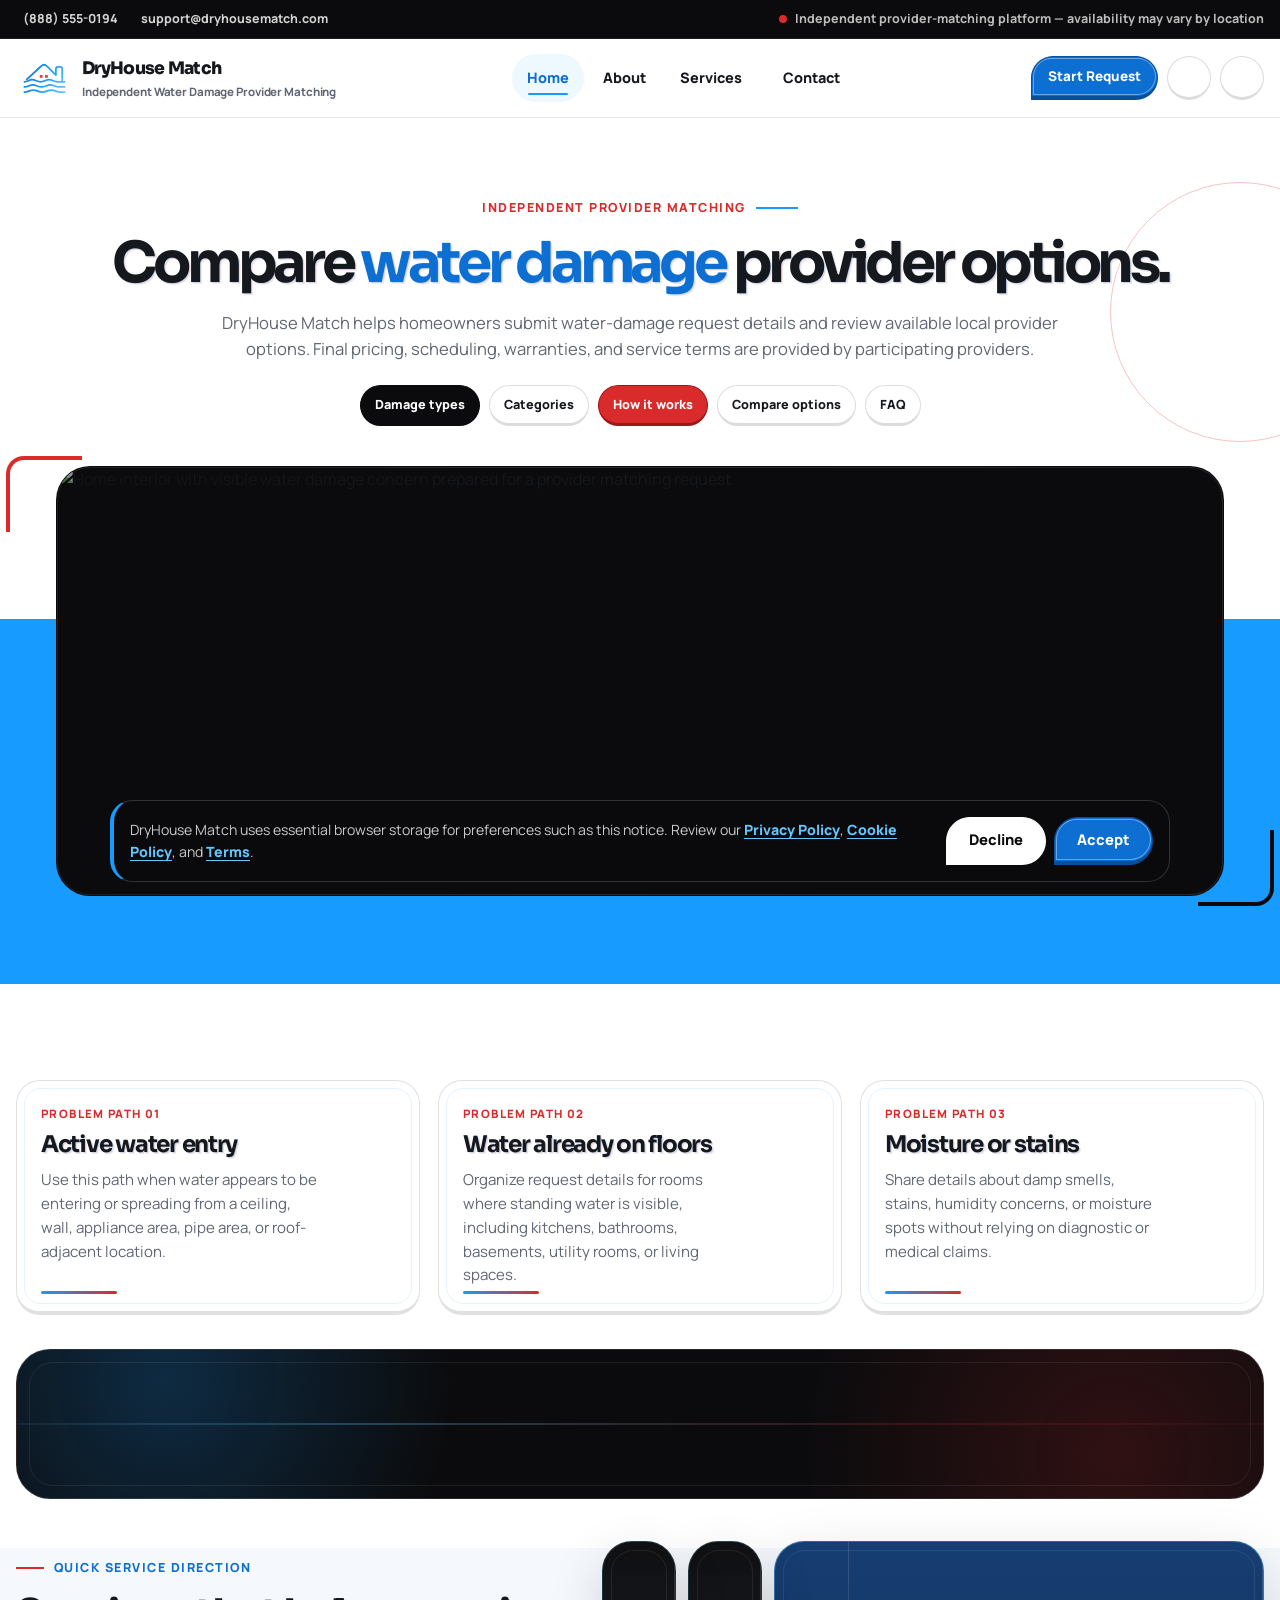
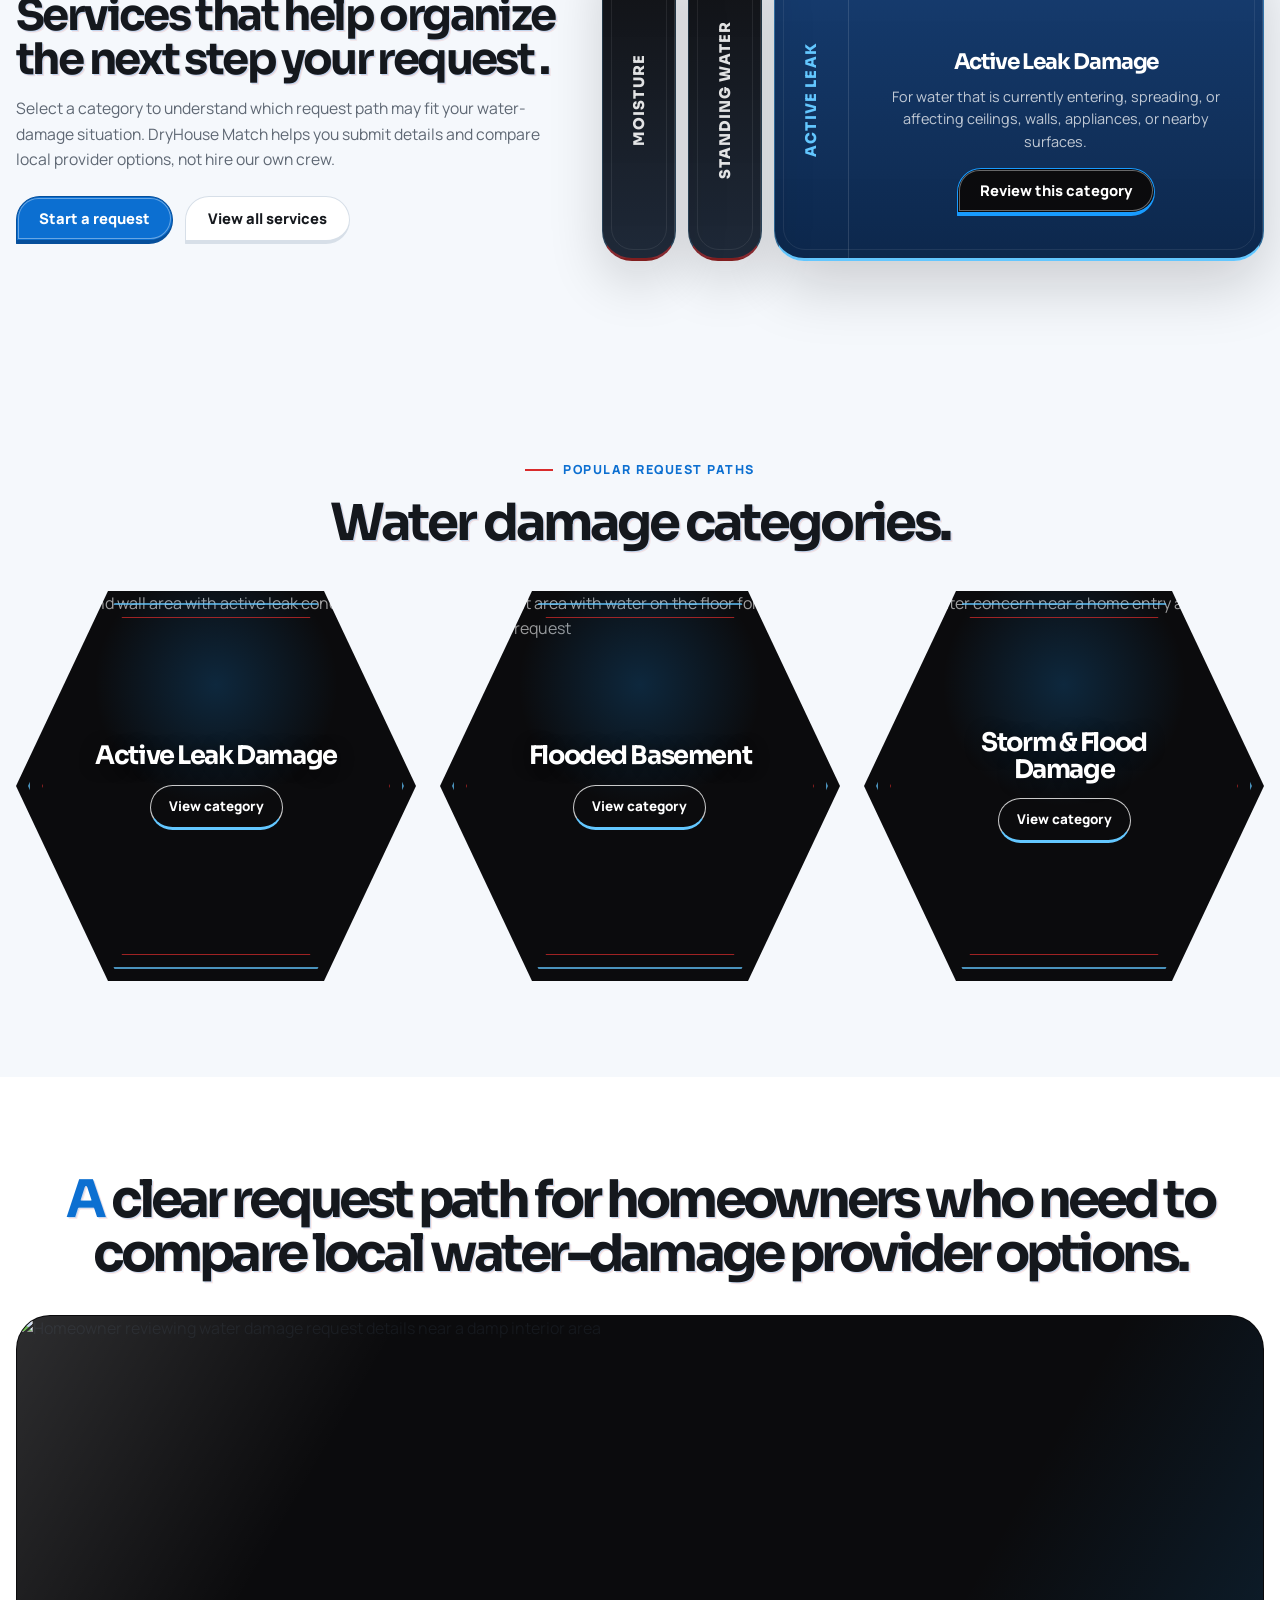
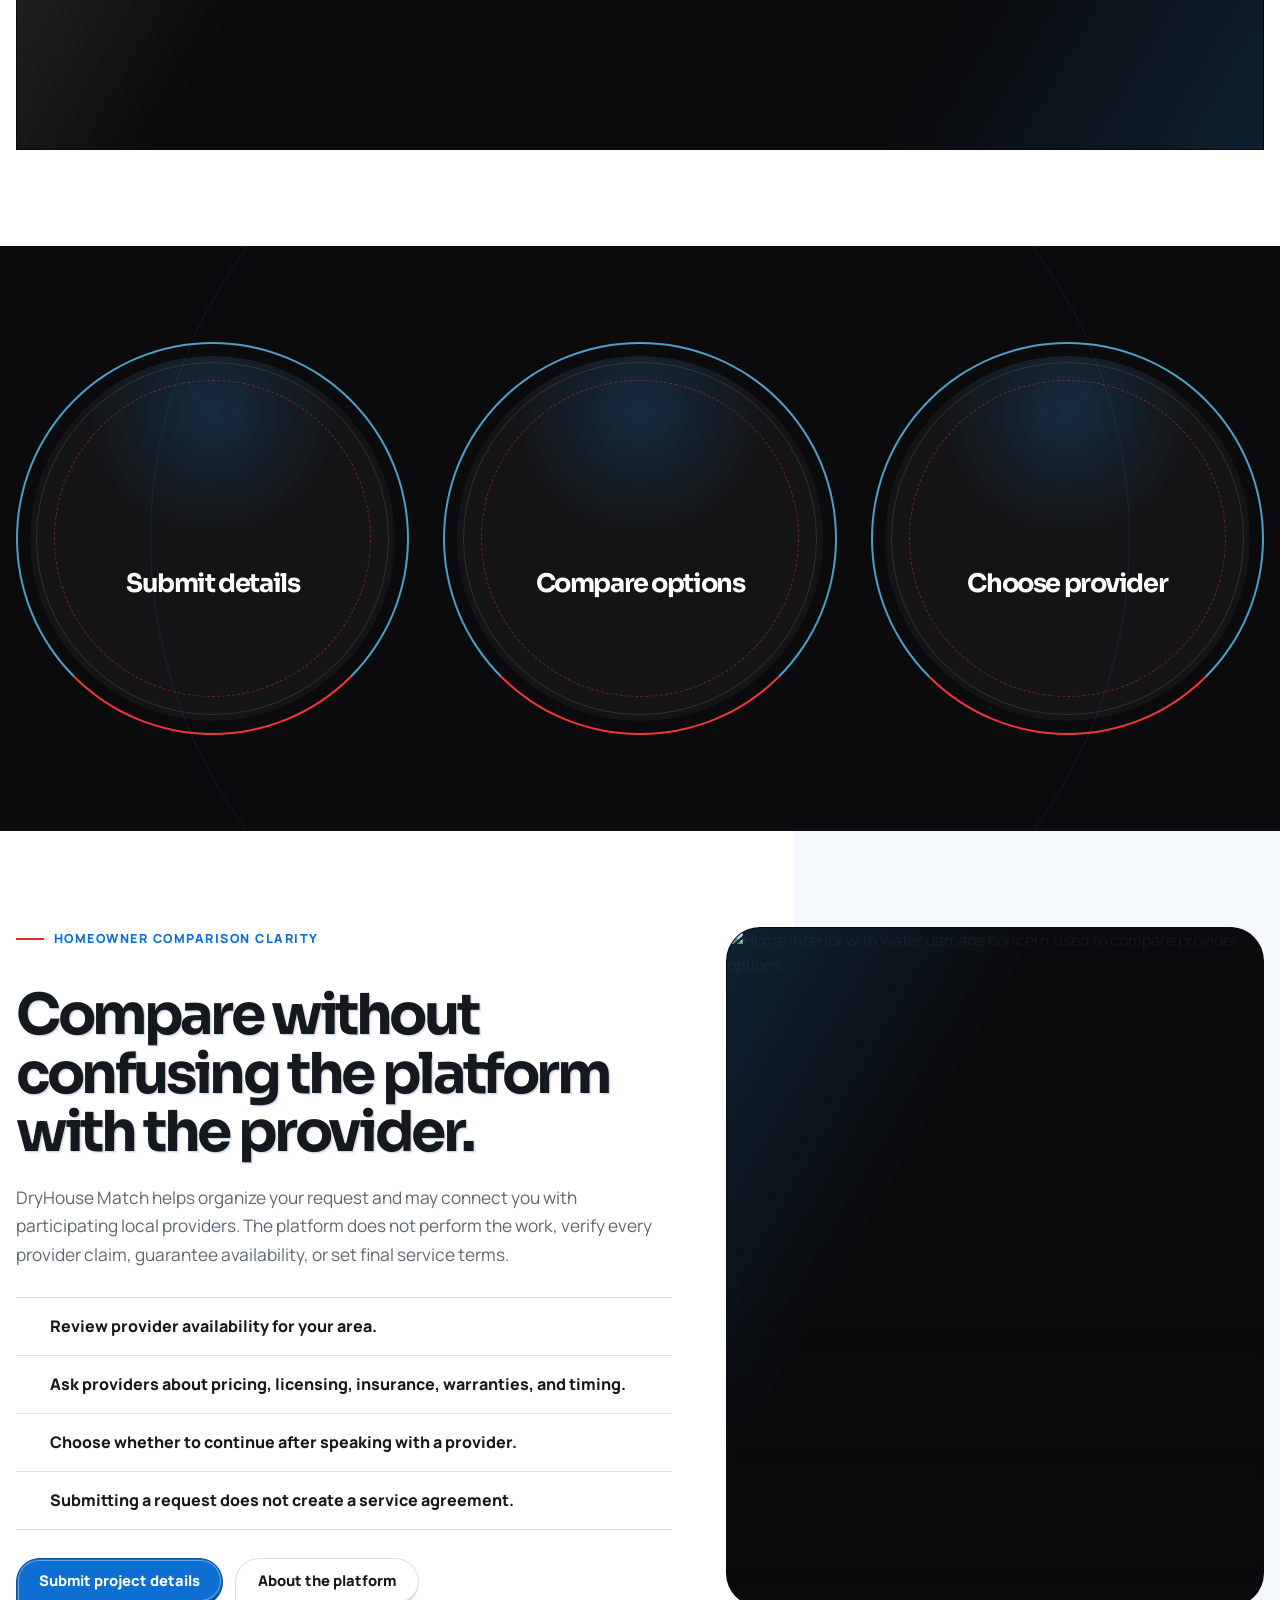
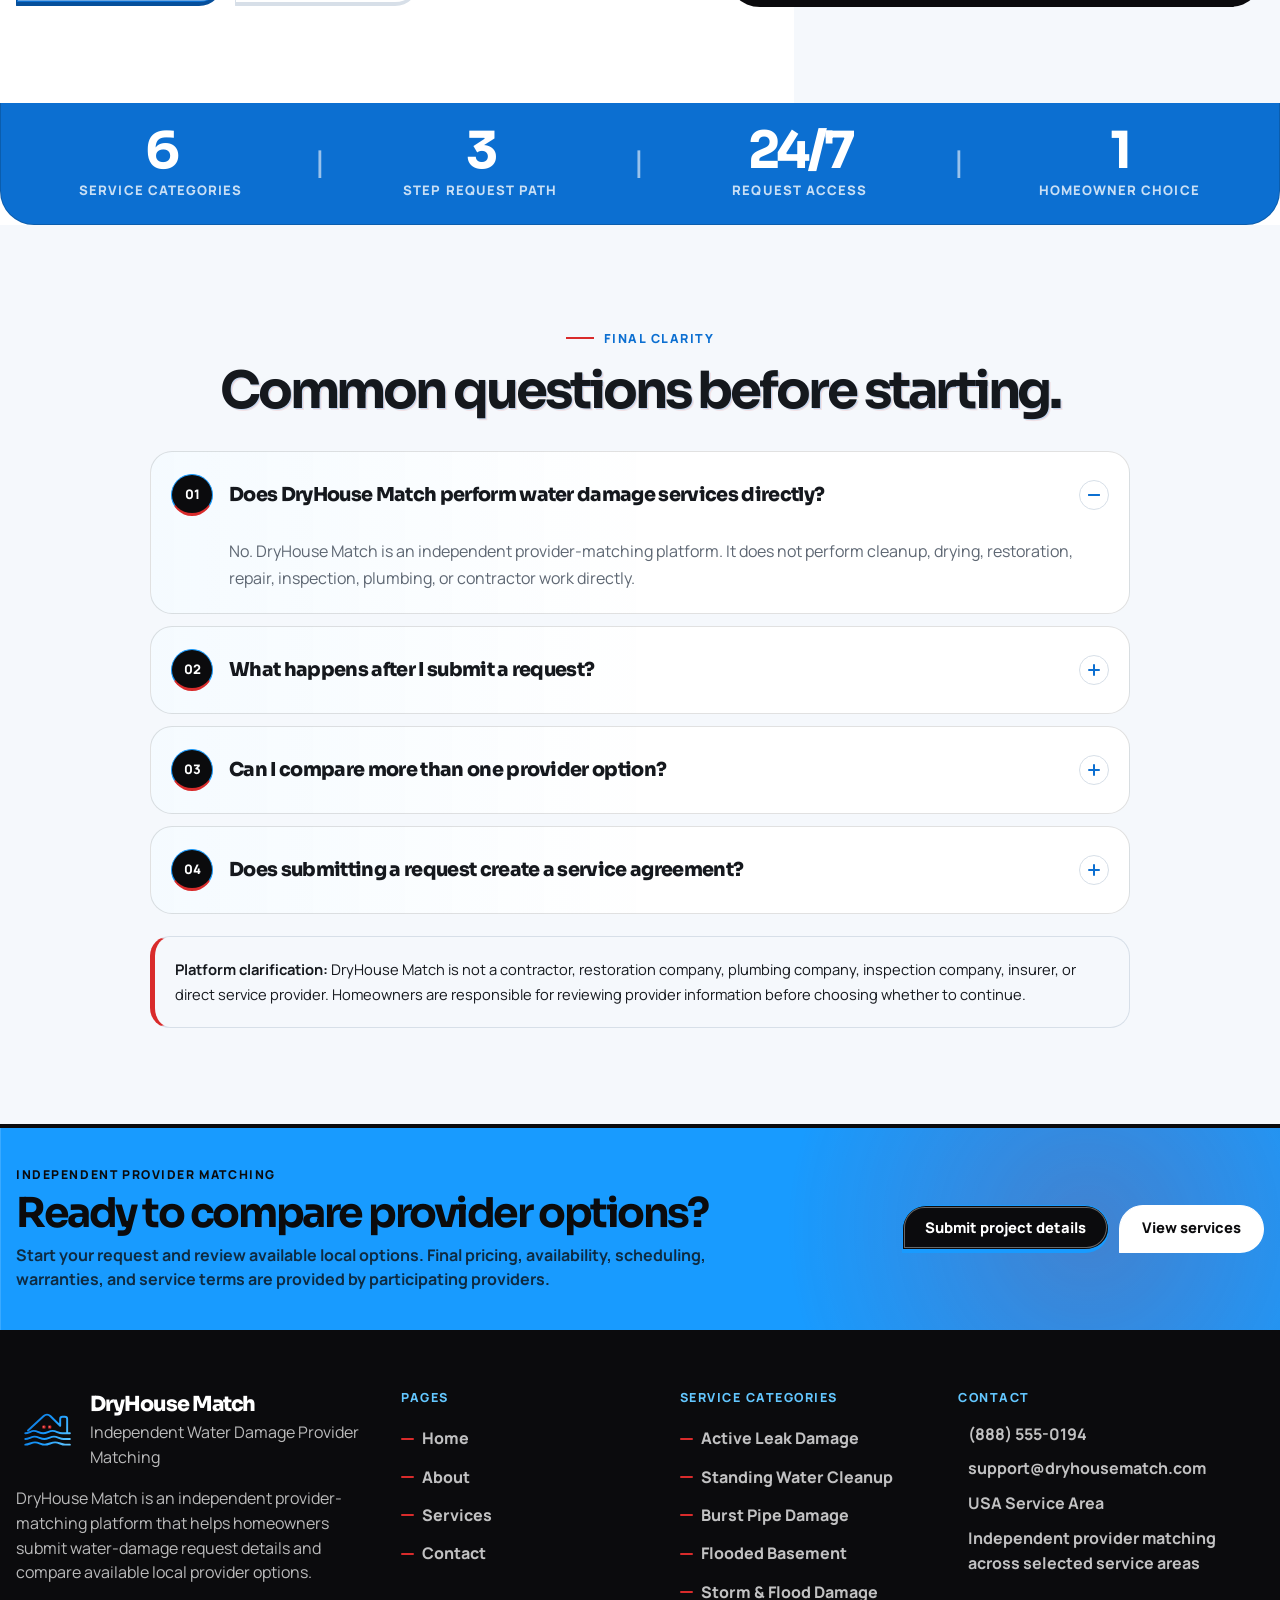
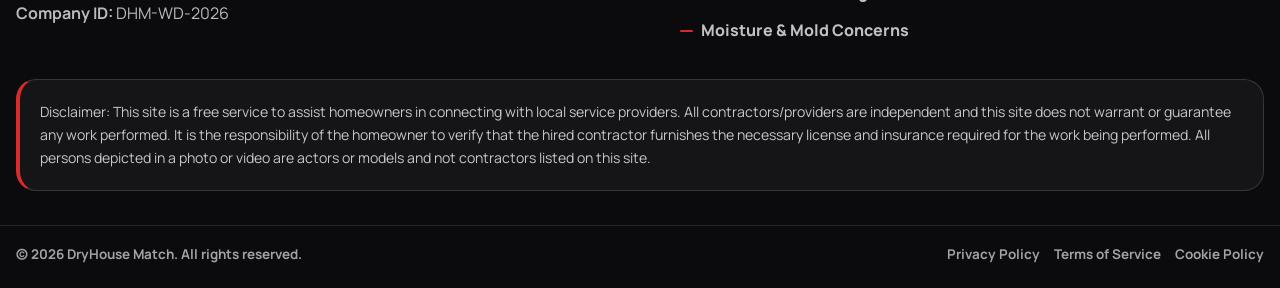
==== commit 03185696: "+" ====
--- a/index.html
+++ b/index.html
@@ -156,7 +156,7 @@
                     <i data-lucide="droplets"></i>
                     <i data-lucide="waves"></i>
                     <i data-lucide="cloud-rain"></i>
-                    <i data-lucide="pipe"></i>
+                    <i data-lucide="wrench"></i>
                     <i data-lucide="scan-search"></i>
                     <i data-lucide="house"></i>
                     <i data-lucide="shield-alert"></i>
@@ -293,28 +293,6 @@
                     <img src="assets/images/other-site-images.jpg"
                         alt="Homeowner reviewing water damage request details near a damp interior area" width="1380"
                         height="460" loading="lazy">
-                </div>
-
-                <div class="platform-stats" aria-label="DryHouse Match platform facts" data-aos="fade-up">
-                    <article class="platform-stat">
-                        <strong data-counter="6">6</strong>
-                        <span>service categories</span>
-                    </article>
-
-                    <article class="platform-stat">
-                        <strong data-counter="3">3</strong>
-                        <span>step request path</span>
-                    </article>
-
-                    <article class="platform-stat">
-                        <strong>24/7</strong>
-                        <span>request access</span>
-                    </article>
-
-                    <article class="platform-stat">
-                        <strong data-counter="1">1</strong>
-                        <span>homeowner choice</span>
-                    </article>
                 </div>
             </div>
         </section>
@@ -402,6 +380,30 @@
                         height="720" loading="lazy">
                 </div>
             </div>
+            
+        </section>
+        <section>
+        <div class="platform-stats" aria-label="DryHouse Match platform facts" data-aos="fade-up">
+            <article class="platform-stat">
+                <strong data-counter="6">6</strong>
+                <span>service categories</span>
+            </article>
+        
+            <article class="platform-stat">
+                <strong data-counter="3">3</strong>
+                <span>step request path</span>
+            </article>
+        
+            <article class="platform-stat">
+                <strong>24/7</strong>
+                <span>request access</span>
+            </article>
+        
+            <article class="platform-stat">
+                <strong data-counter="1">1</strong>
+                <span>homeowner choice</span>
+            </article>
+        </div>
         </section>
 
         <section class="home-faq section section--soft" id="home-faq" aria-labelledby="home-faq-title">
@@ -488,4 +490,4 @@
     <div data-cookie-banner></div>
 </body>
 
-</html>+</html>
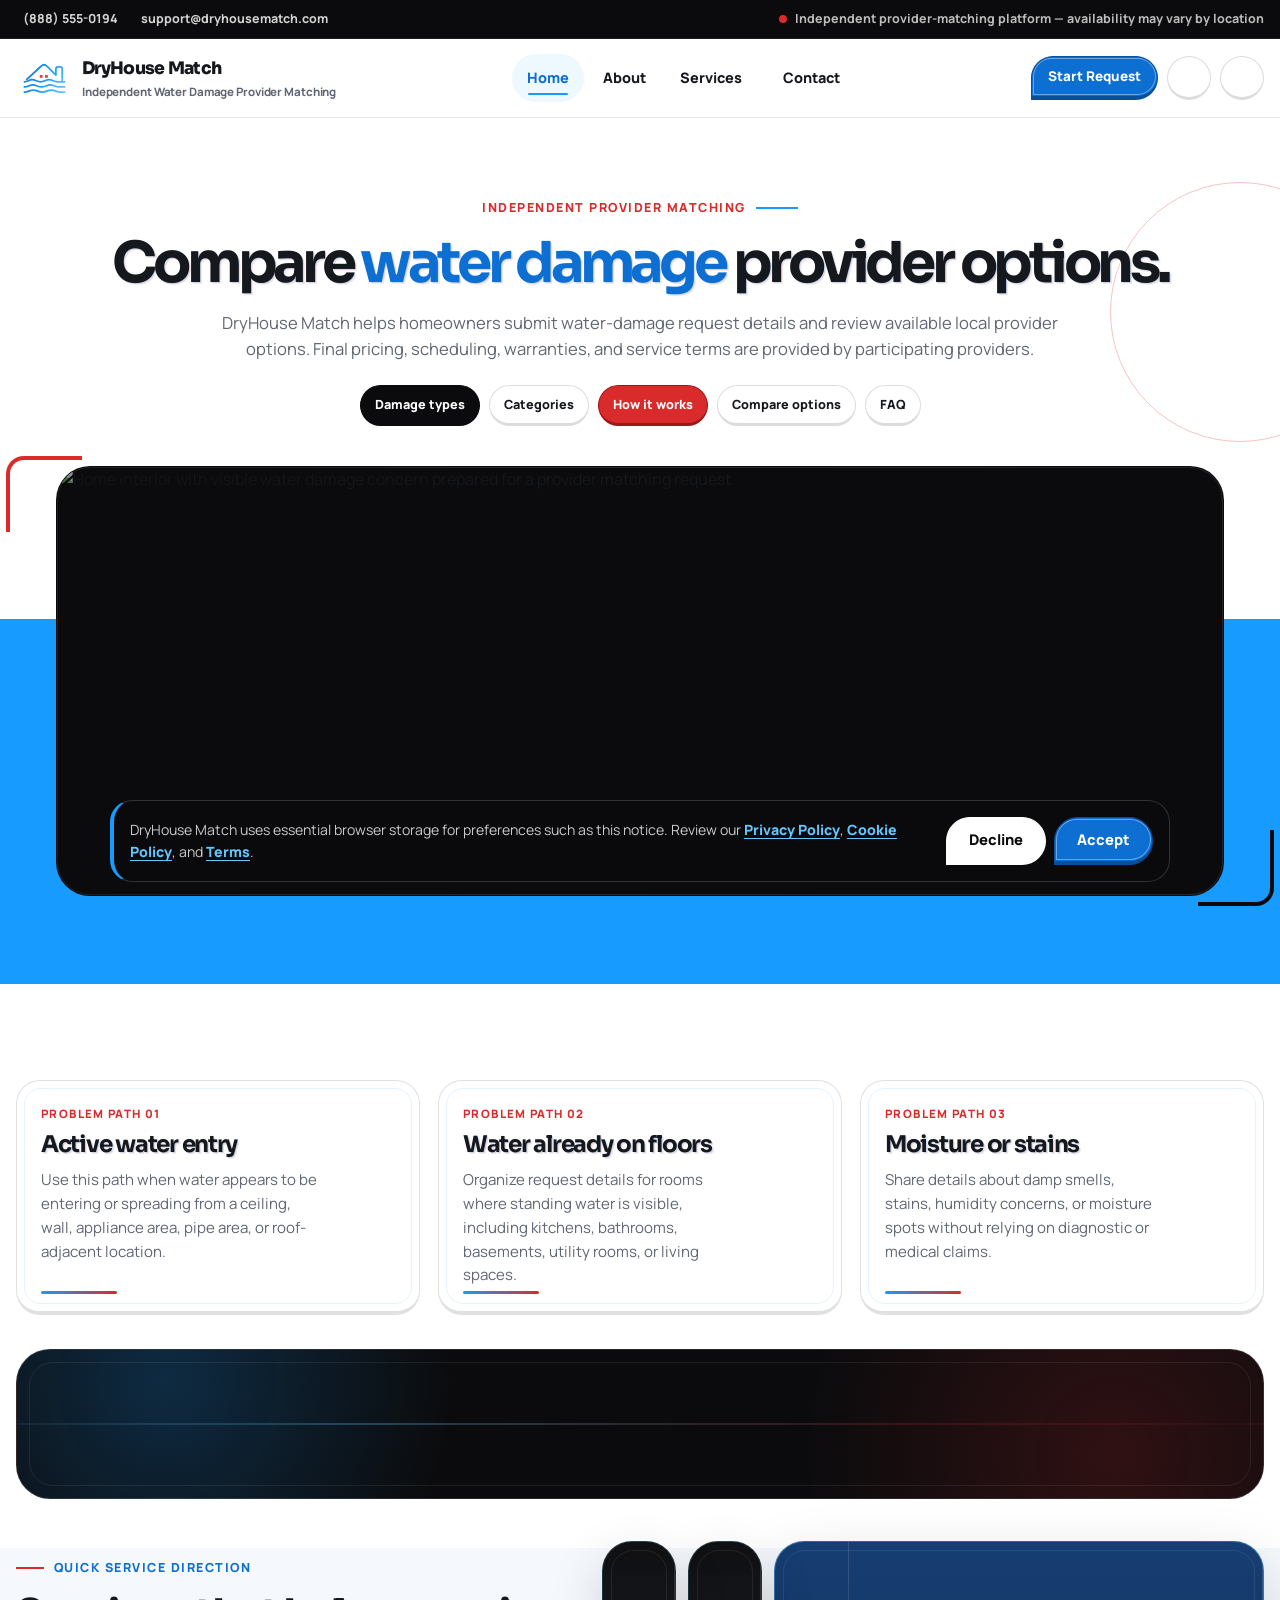
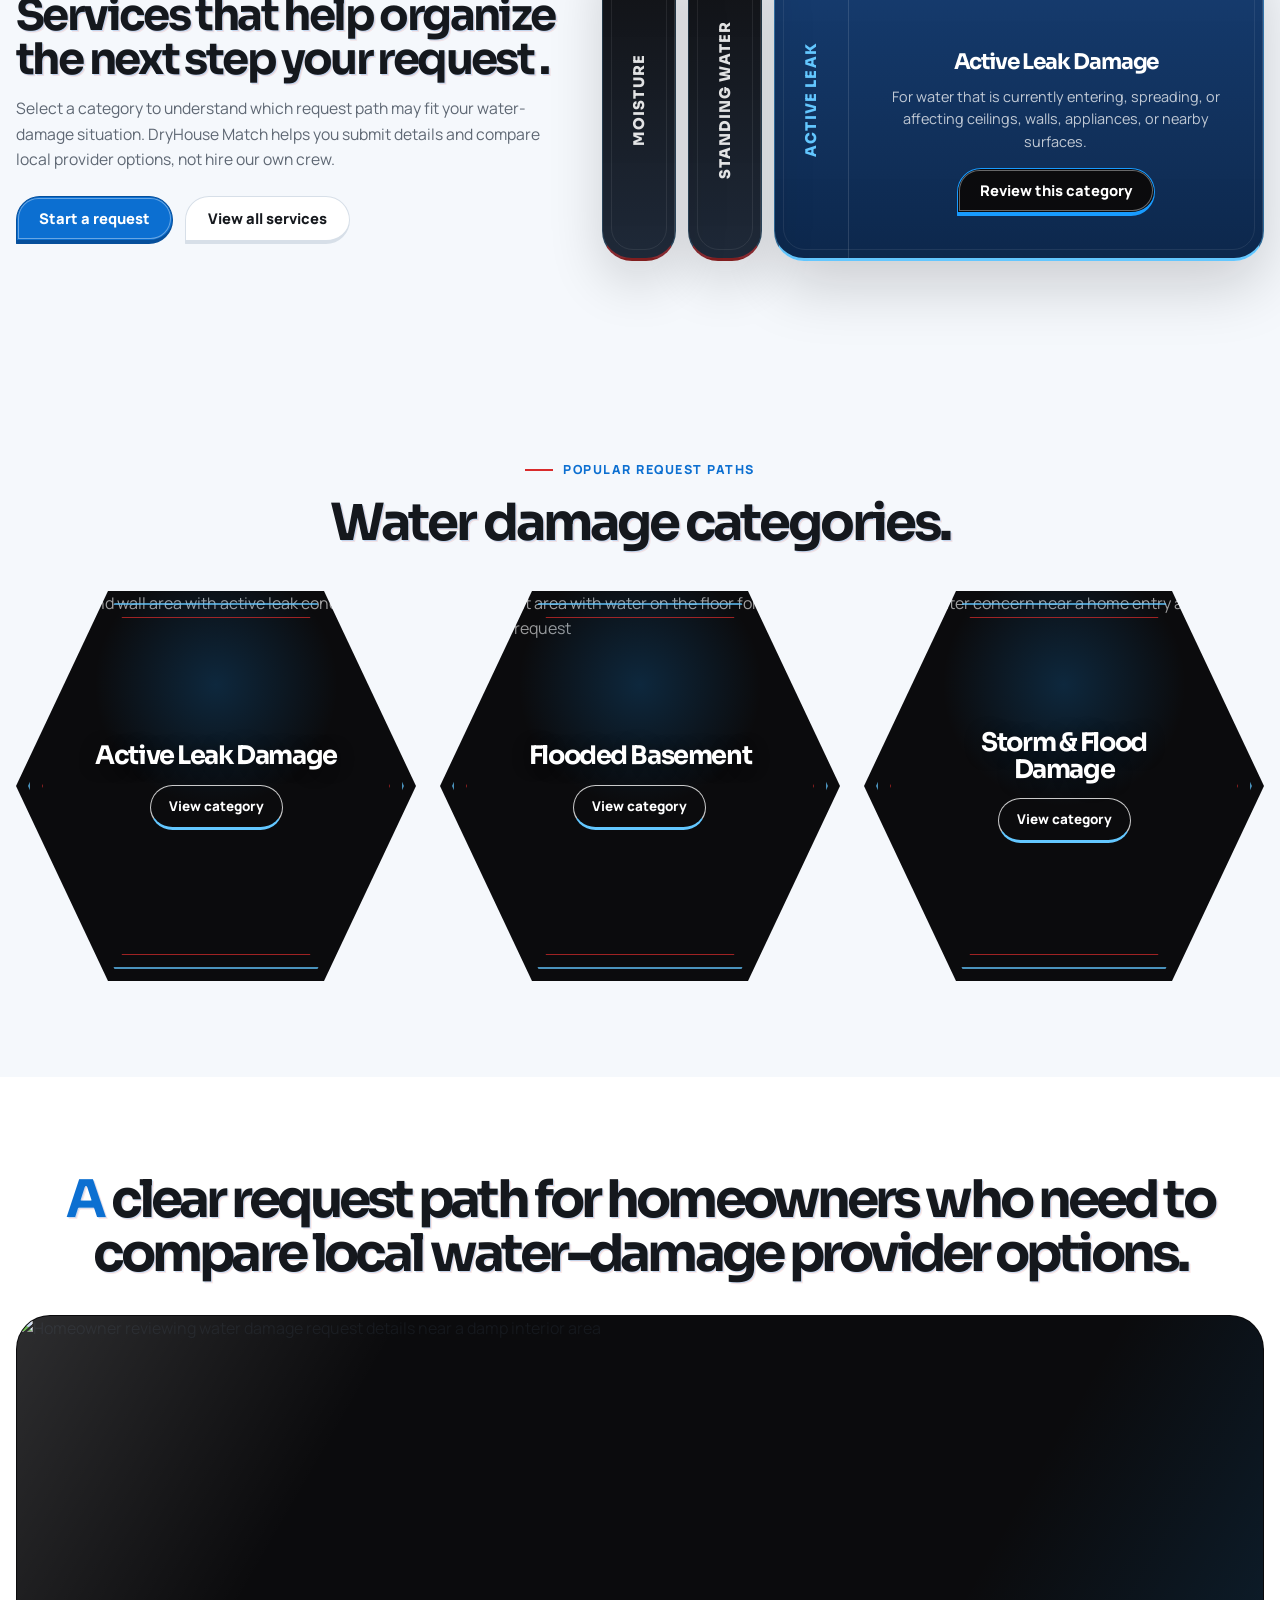
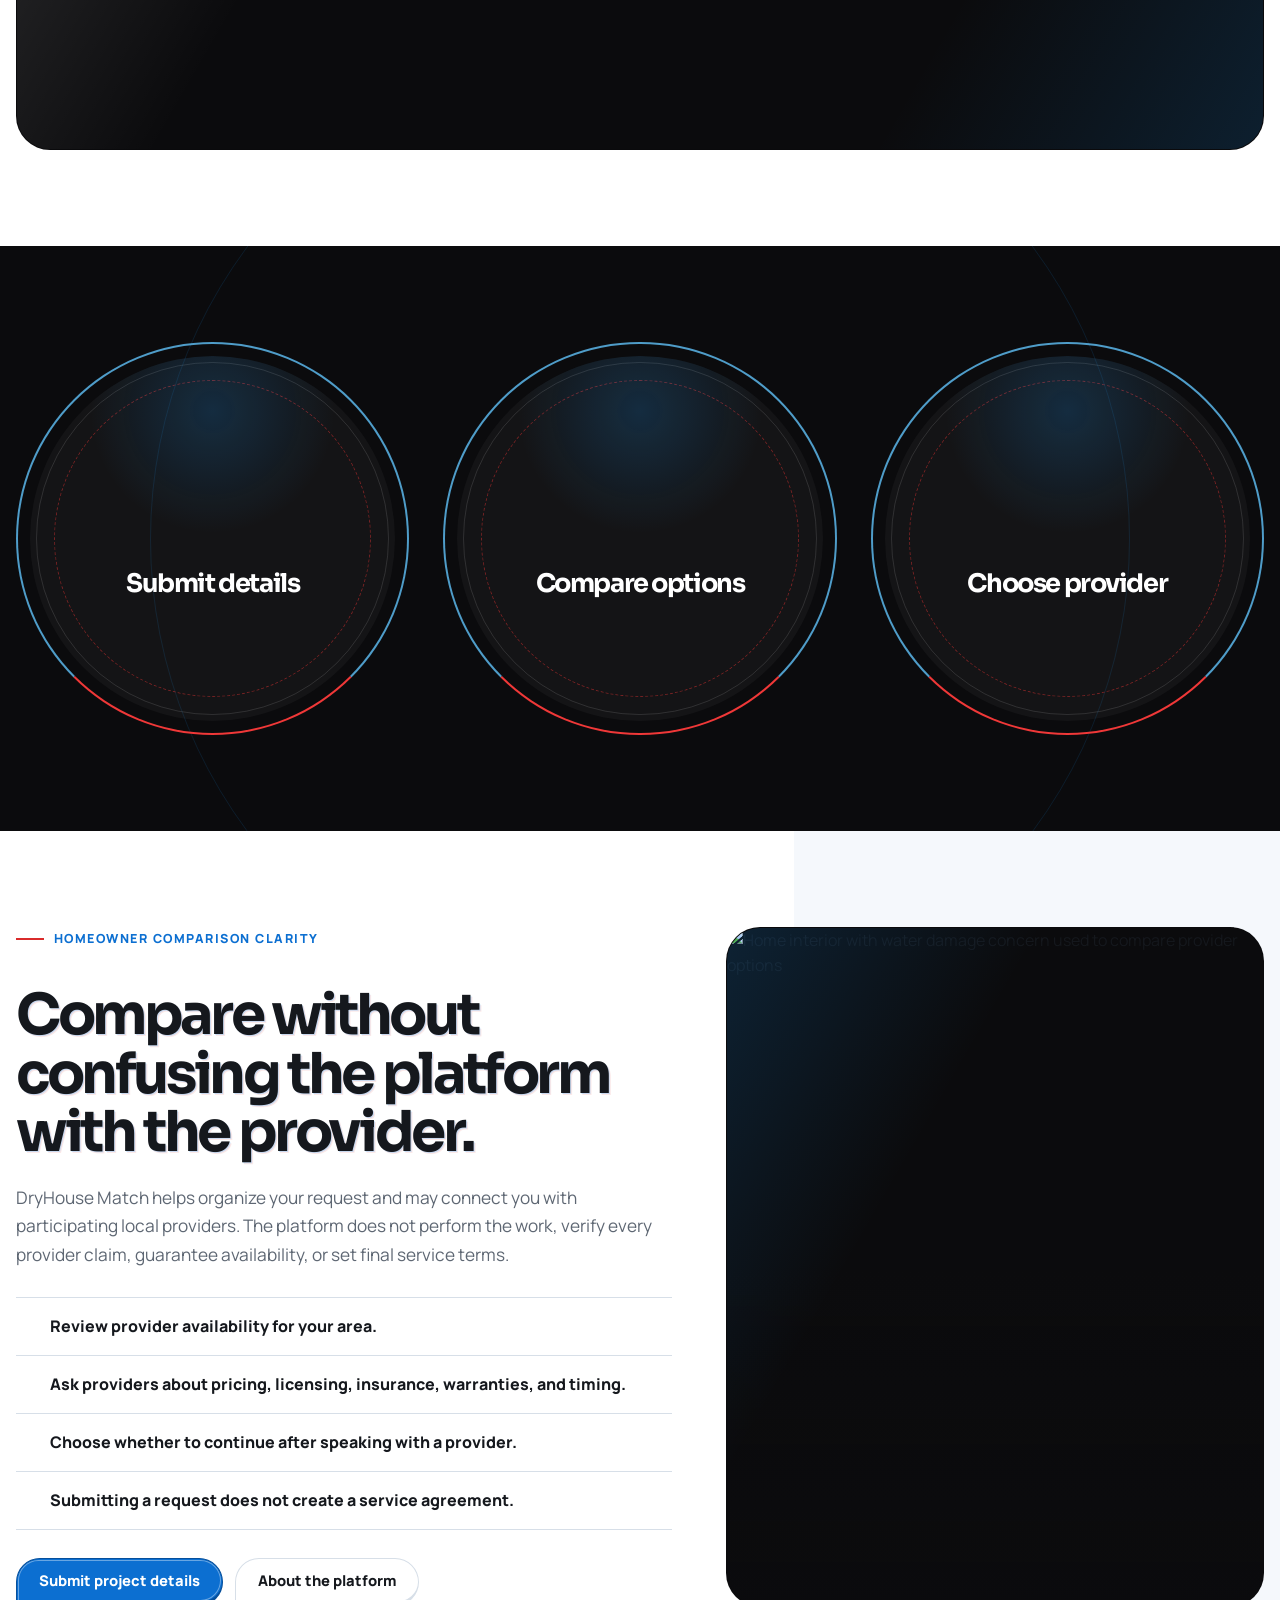
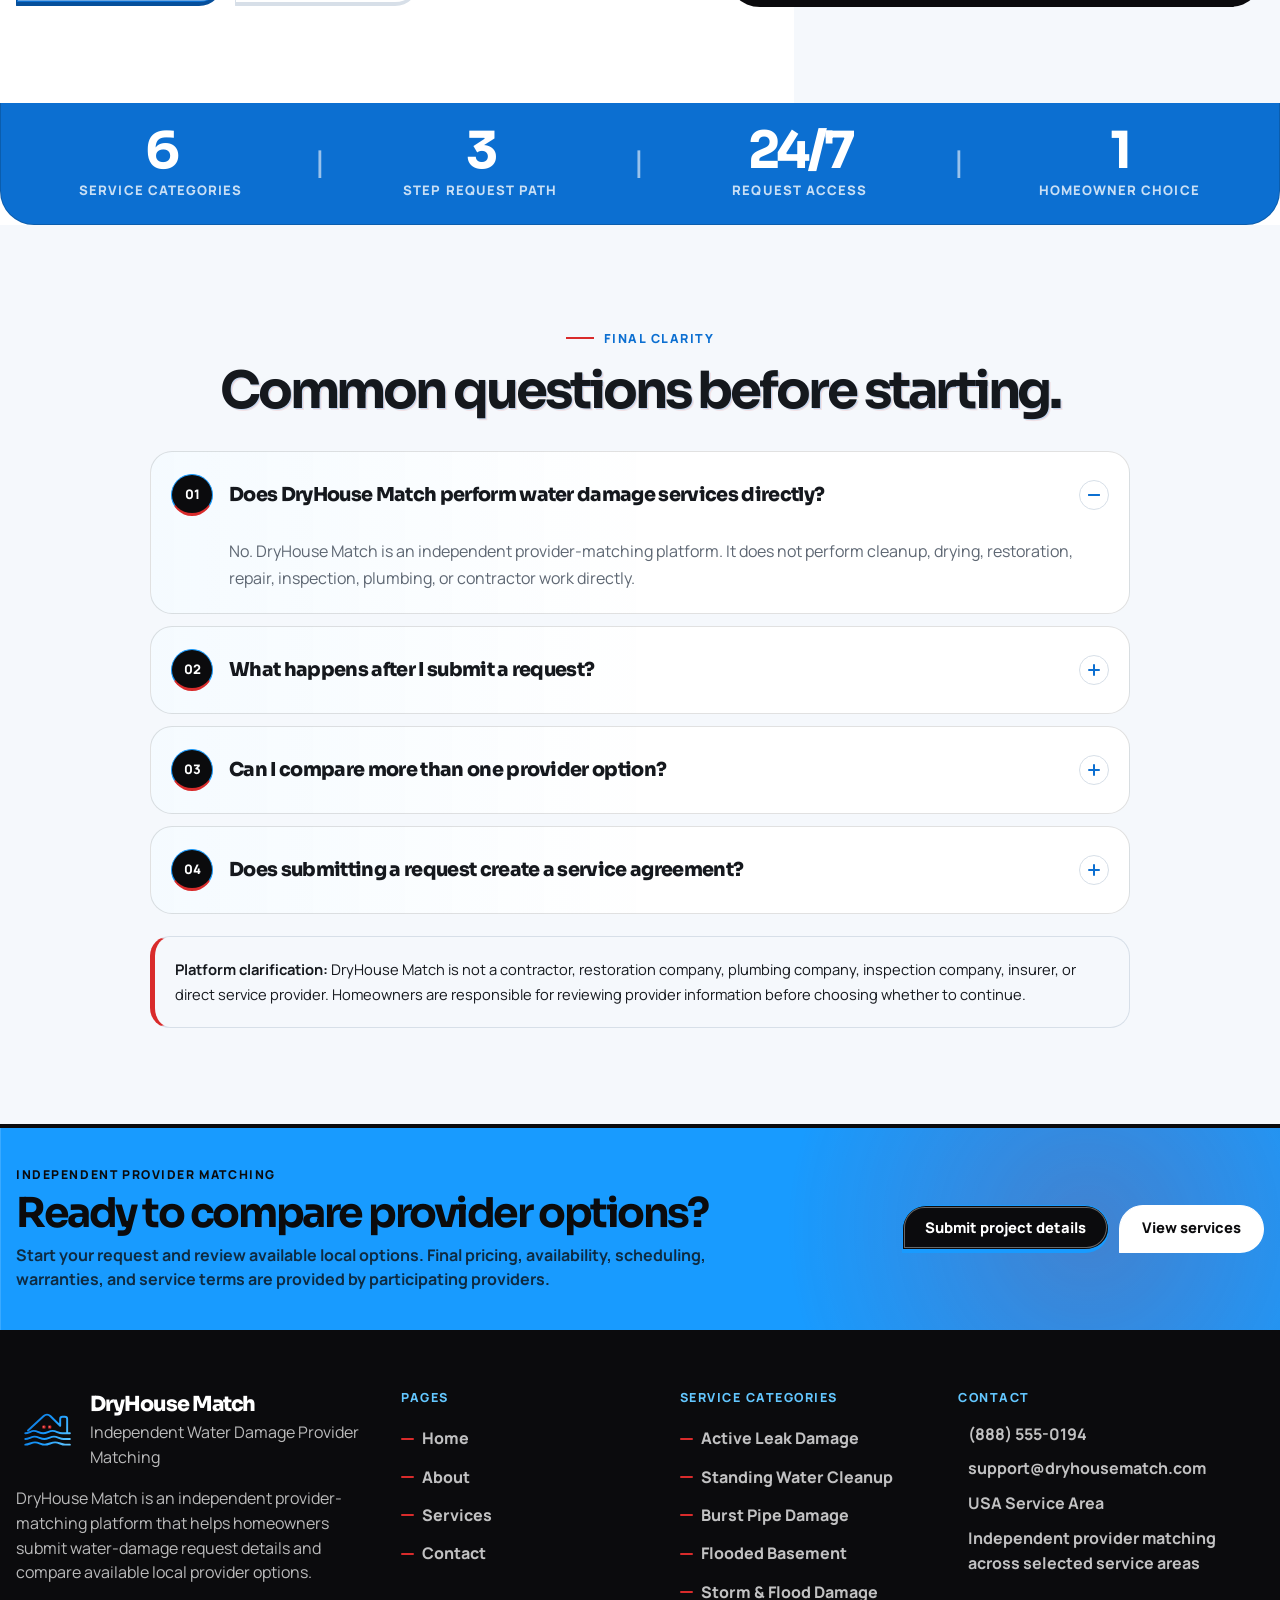
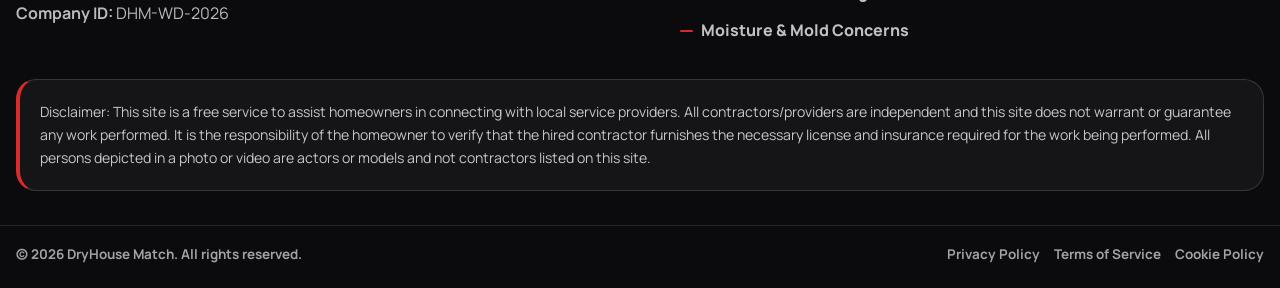
==== commit fa4d475e: "+" ====
--- a/index.html
+++ b/index.html
@@ -297,6 +297,8 @@
             </div>
         </section>
 
+        
+
         <section class="how-works section section--dark" id="how-it-works" aria-label="How DryHouse Match works">
             <div class="container-wide">
                 <div class="work-circle-grid">
--- a/assets/css/home.css
+++ b/assets/css/home.css
@@ -613,7 +613,7 @@
 
 .platform-intro__photo {
     height: clamp(260px, 34vw, 440px);
-    border-radius: 34px 34px 0 0;
+    border-radius: 34px 34px 34px 34px;
 }
 
 .platform-stats {
@@ -1326,4 +1326,5 @@
         width: 42px;
         height: 42px;
     }
-}+}
+
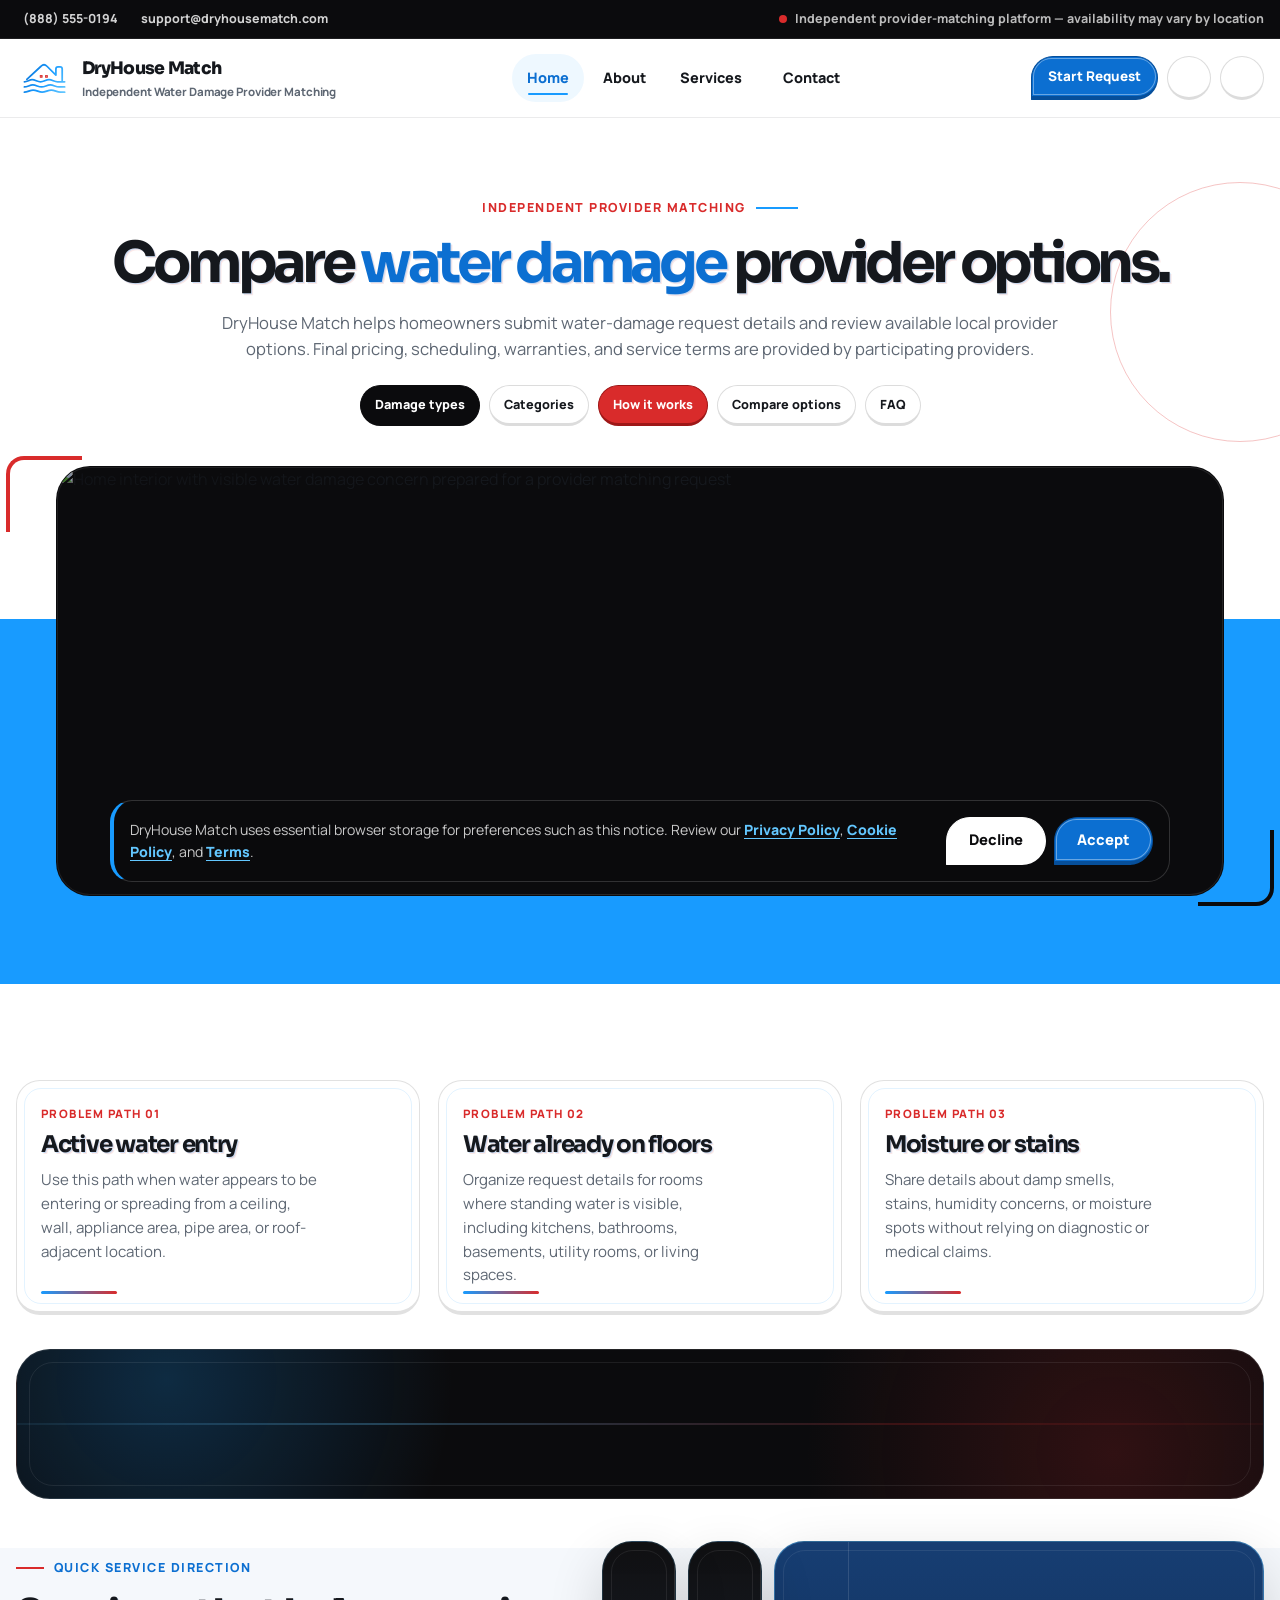
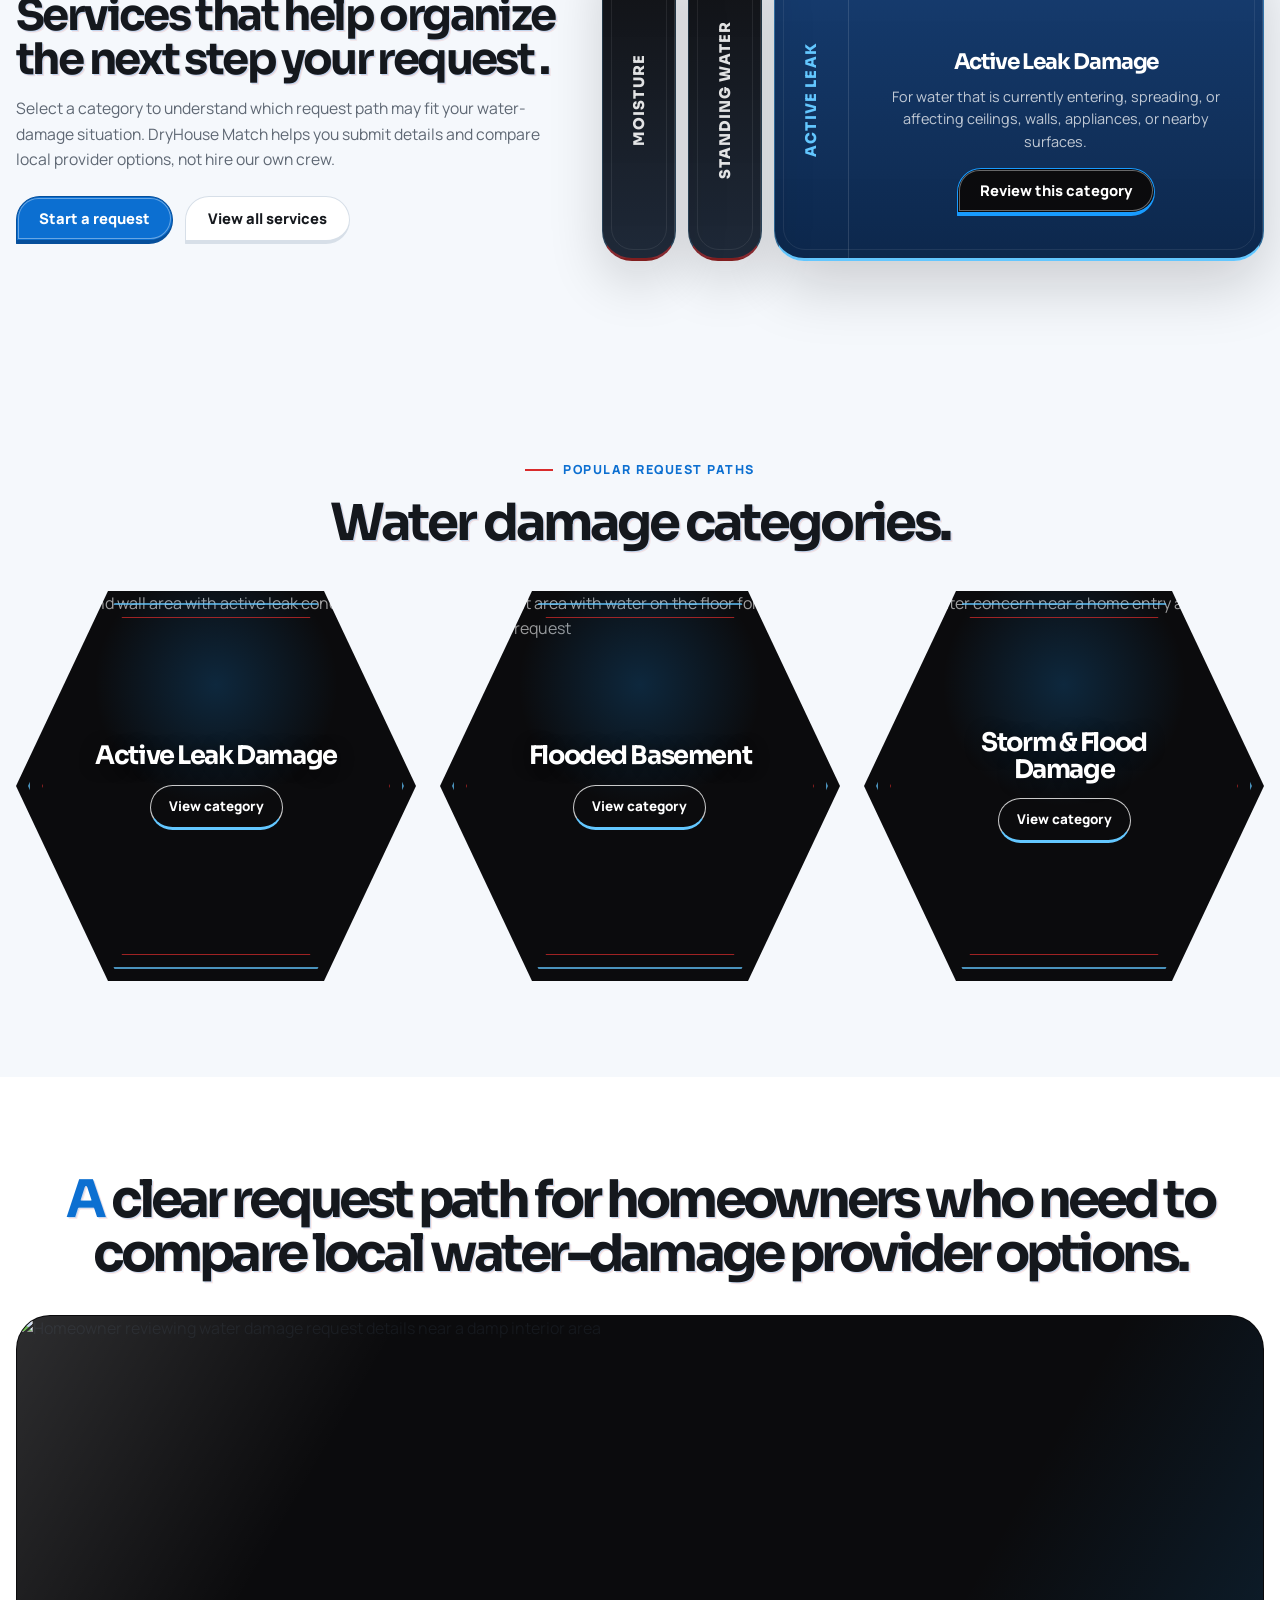
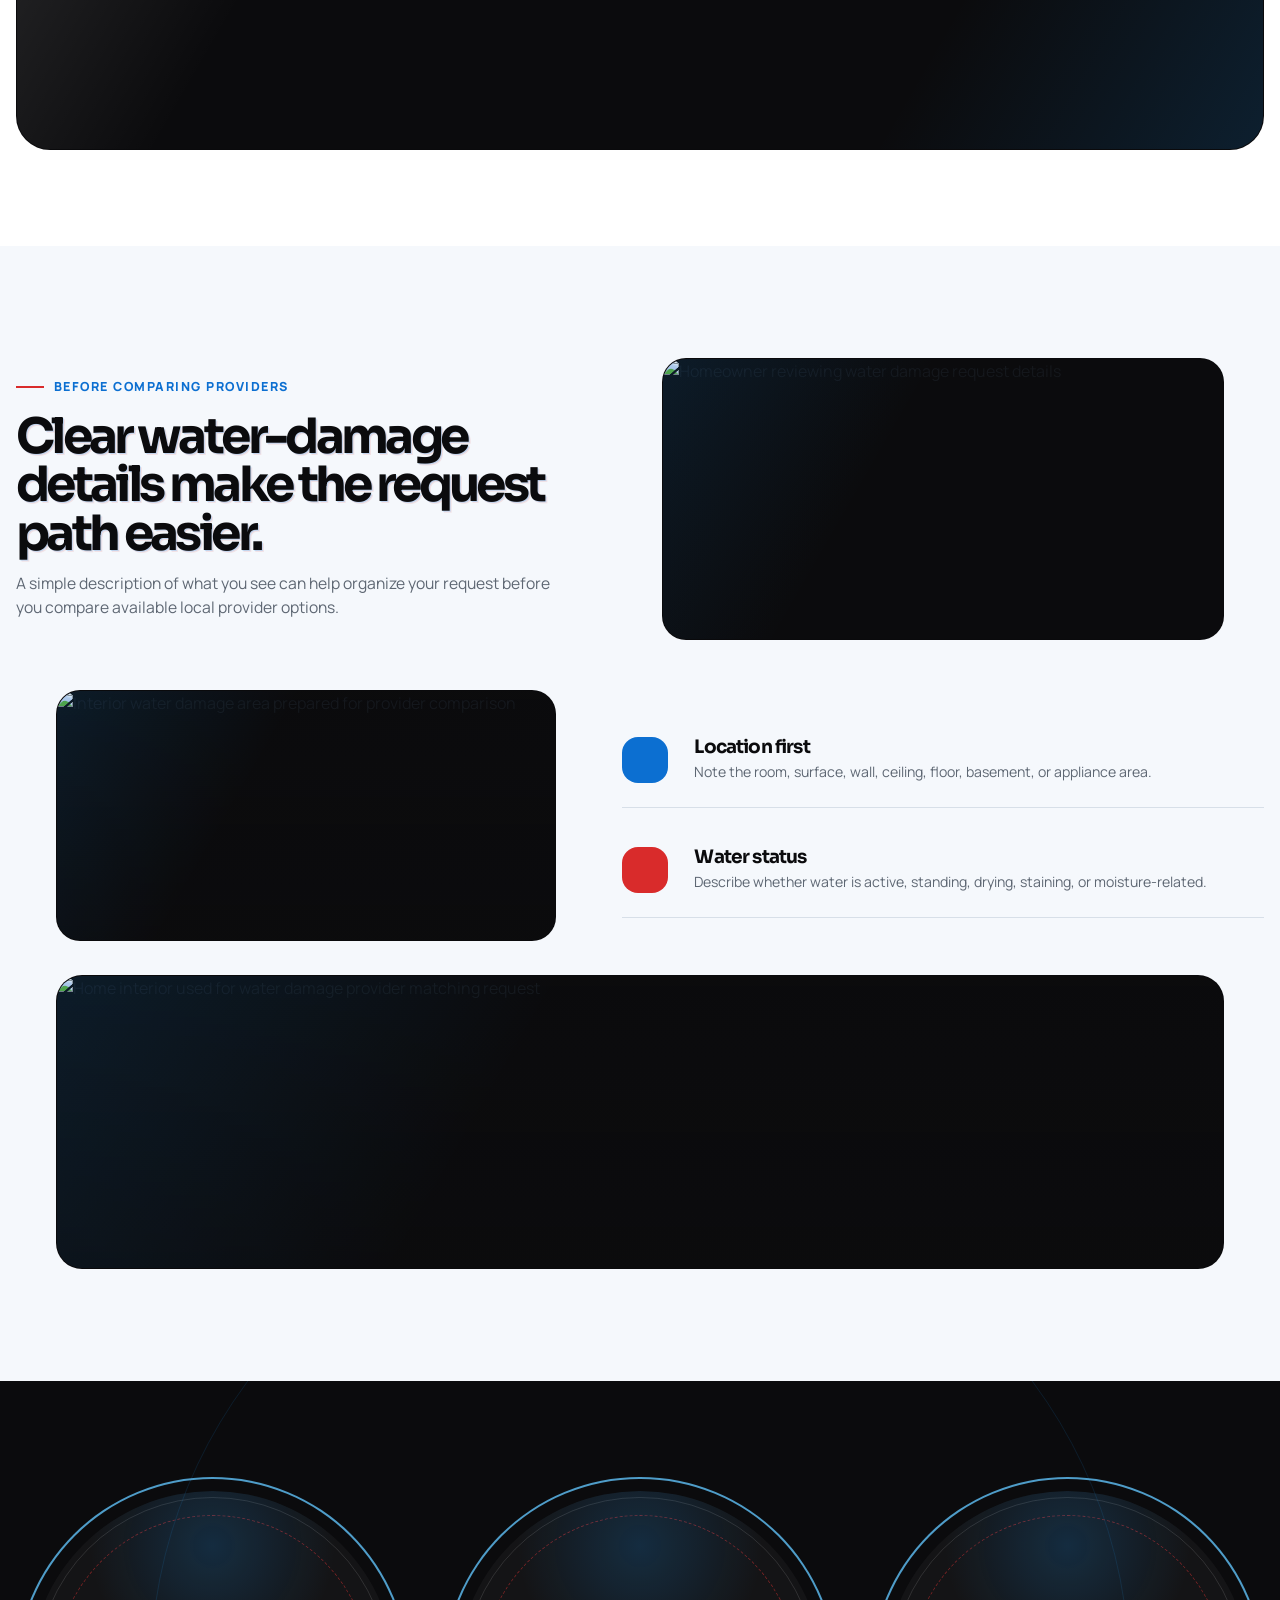
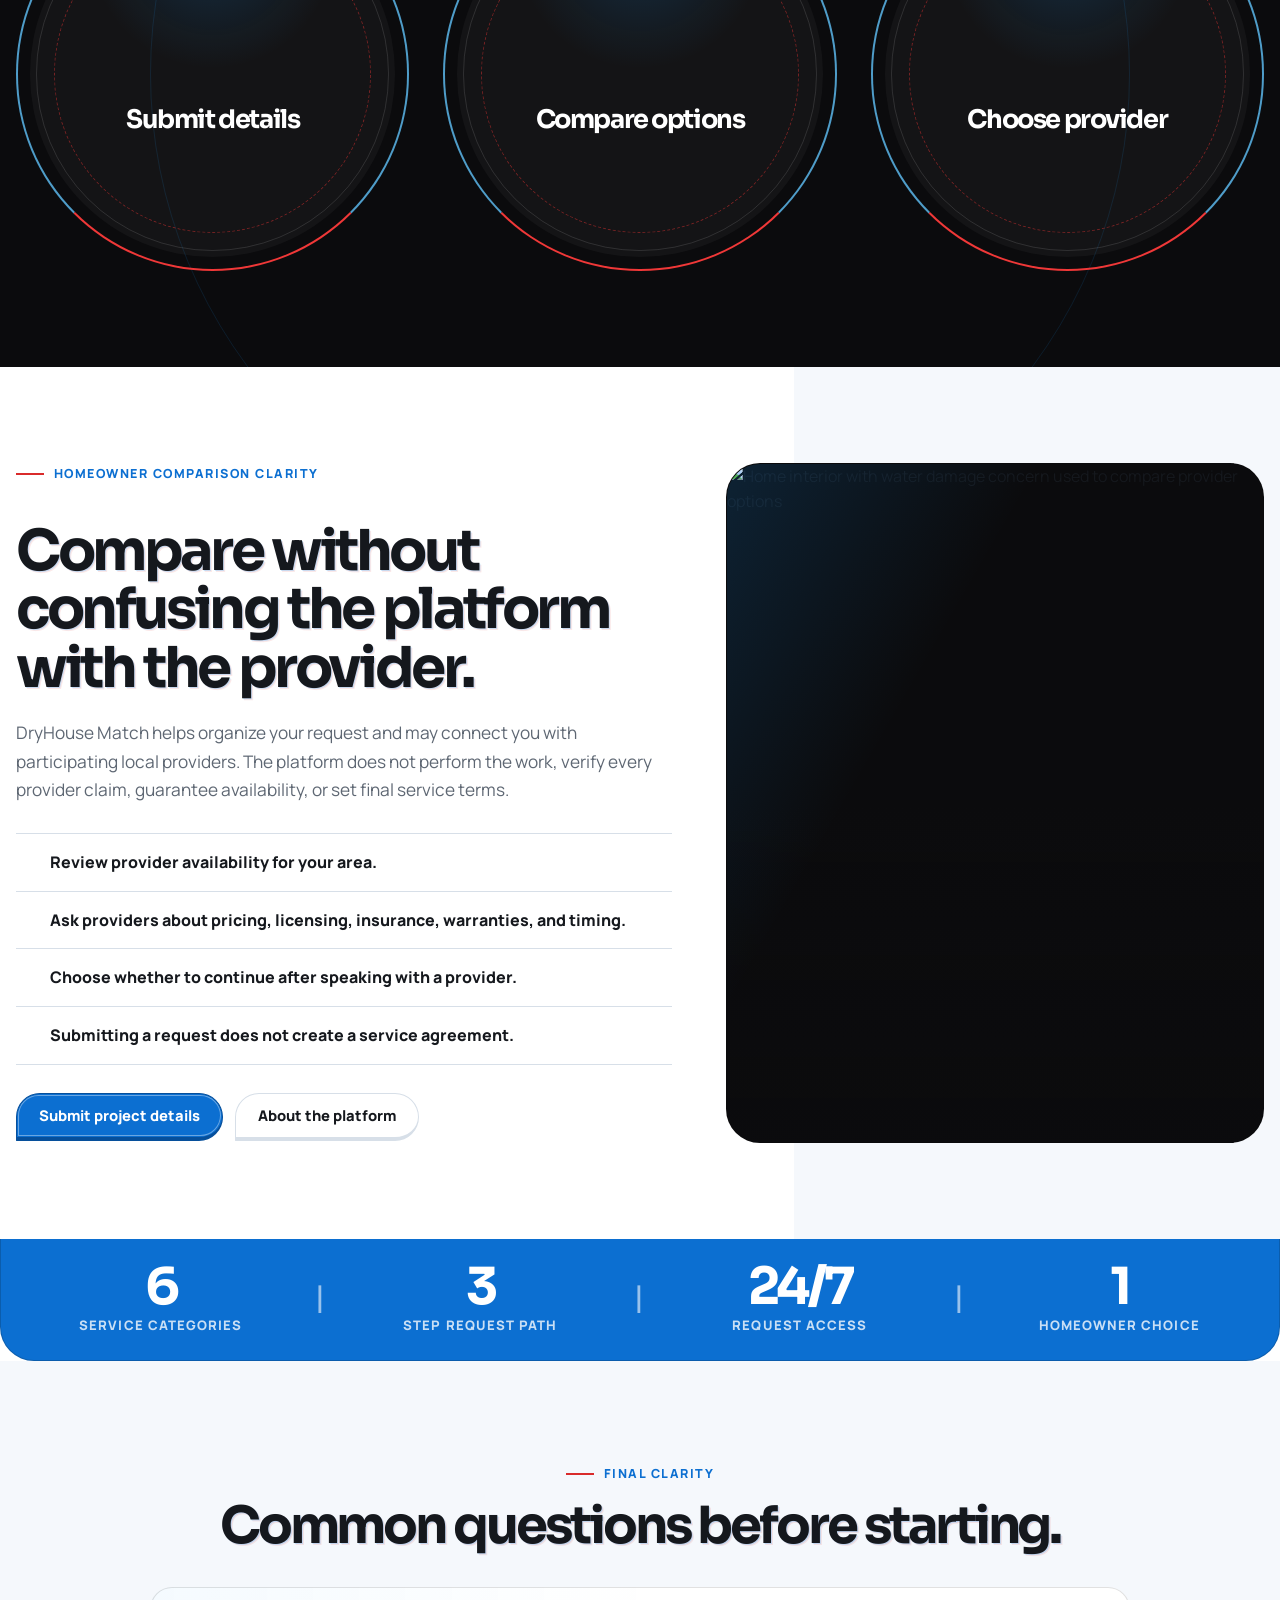
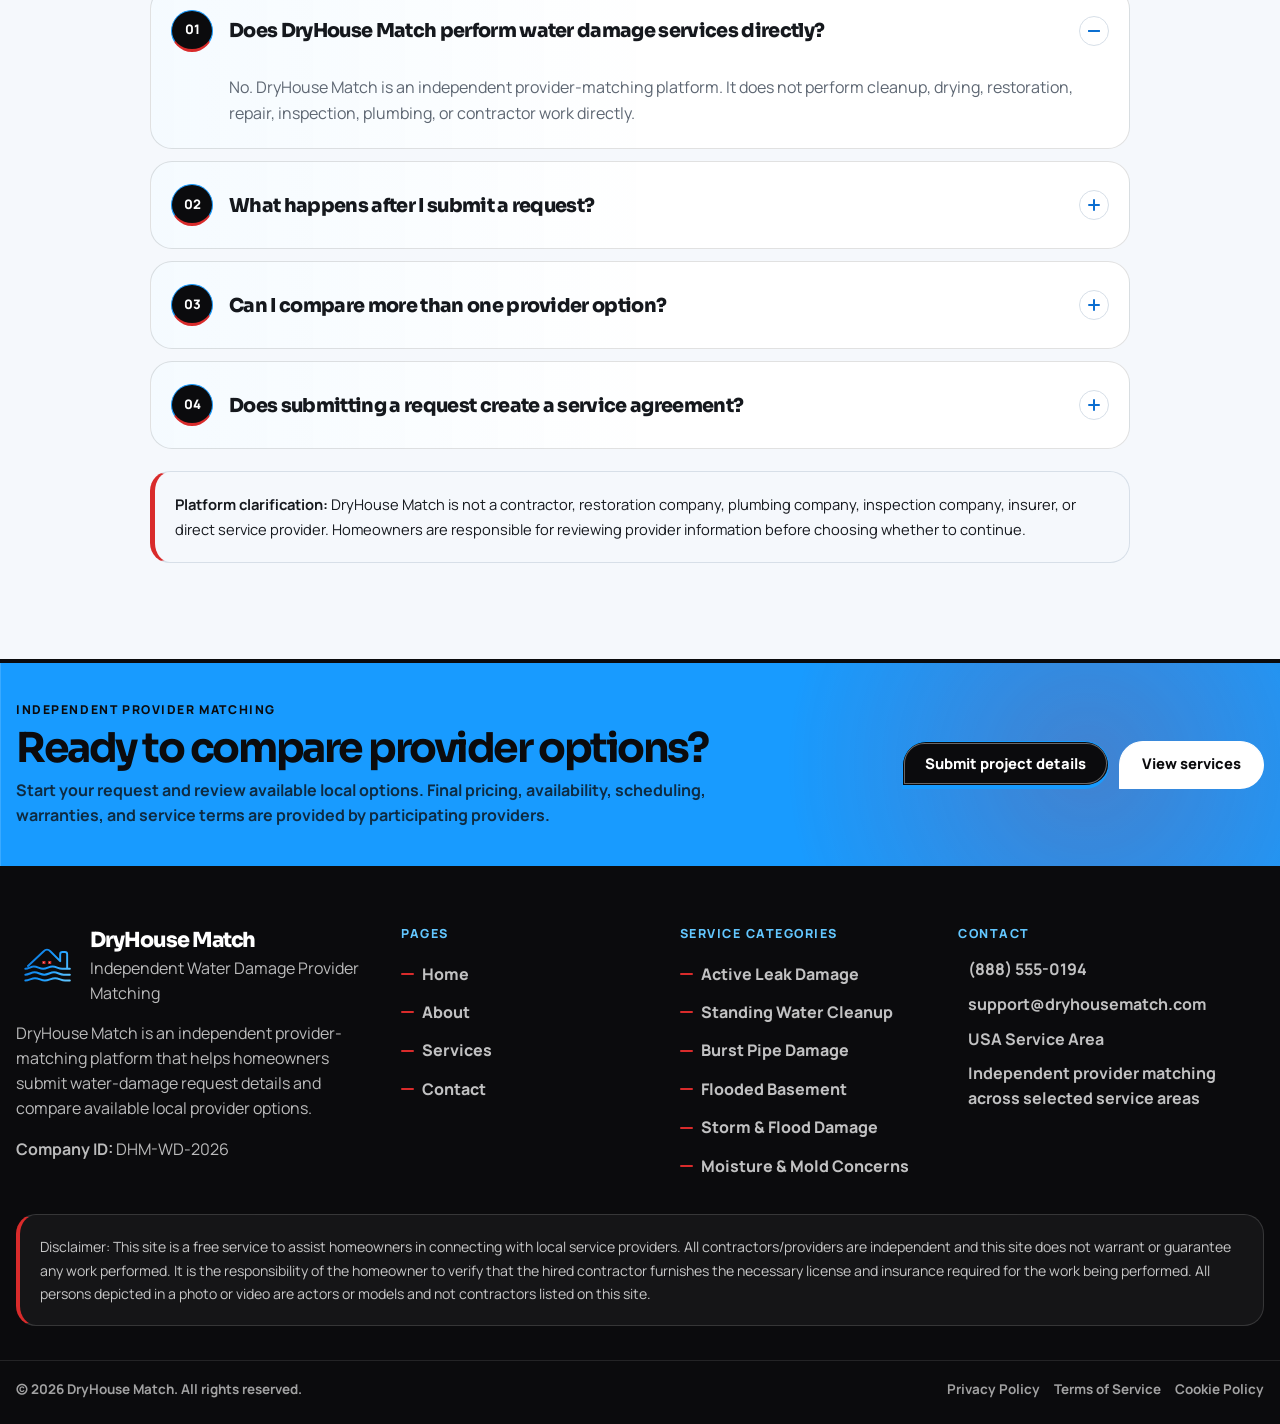
==== commit bc3f526b: "+" ====
--- a/index.html
+++ b/index.html
@@ -297,7 +297,56 @@
             </div>
         </section>
 
-        
+        <section class="request-clarity section" id="request-clarity" aria-labelledby="request-clarity-title">
+            <div class="container-wide">
+                <div class="request-clarity__grid">
+                    <div class="request-clarity__content" data-aos="fade-right">
+                        <p class="section-kicker">Before comparing providers</p>
+                        <h2 class="request-clarity__title" id="request-clarity-title">
+                            Clear water-damage details make the request path easier.
+                        </h2>
+                        <p class="request-clarity__text">
+                            A simple description of what you see can help organize your request before you compare available
+                            local provider options.
+                        </p>
+                    </div>
+        
+                    <figure class="request-clarity__photo request-clarity__photo--top image-frame" data-aos="fade-left">
+                        <img src="assets/images/other-site-images.jpg" alt="Homeowner reviewing water damage request details"
+                            width="720" height="360" loading="lazy">
+                    </figure>
+        
+                    <figure class="request-clarity__photo request-clarity__photo--left image-frame" data-aos="fade-right">
+                        <img src="assets/images/hero-services.jpg"
+                            alt="Interior water damage area prepared for provider comparison" width="720" height="360"
+                            loading="lazy">
+                    </figure>
+        
+                    <div class="request-clarity__points" data-aos="fade-left">
+                        <article class="request-clarity-point">
+                            <i data-lucide="map-pin" aria-hidden="true"></i>
+                            <div>
+                                <h3>Location first</h3>
+                                <p>Note the room, surface, wall, ceiling, floor, basement, or appliance area.</p>
+                            </div>
+                        </article>
+        
+                        <article class="request-clarity-point">
+                            <i data-lucide="waves" aria-hidden="true"></i>
+                            <div>
+                                <h3>Water status</h3>
+                                <p>Describe whether water is active, standing, drying, staining, or moisture-related.</p>
+                            </div>
+                        </article>
+                    </div>
+                </div>
+        
+                <figure class="request-clarity__banner image-frame" data-aos="zoom-in">
+                    <img src="assets/images/hero-home.jpg" alt="Home interior used for water damage provider matching request"
+                        width="1400" height="360" loading="lazy">
+                </figure>
+            </div>
+        </section>
 
         <section class="how-works section section--dark" id="how-it-works" aria-label="How DryHouse Match works">
             <div class="container-wide">
--- a/assets/css/home.css
+++ b/assets/css/home.css
@@ -1328,3 +1328,193 @@
     }
 }
 
+/* ==================================================
+   REQUEST CLARITY SECTION
+================================================== */
+
+.request-clarity {
+    background: #f5f8fc;
+}
+
+.request-clarity__grid {
+    display: grid;
+    grid-template-columns: minmax(0, 0.95fr) minmax(420px, 1.05fr);
+    gap: 18px 26px;
+    align-items: stretch;
+}
+
+.request-clarity__content {
+    display: flex;
+    flex-direction: column;
+    justify-content: center;
+    min-height: 245px;
+    padding: 8px 24px 8px 0;
+}
+
+.request-clarity__title {
+    max-width: 650px;
+    margin-bottom: 12px;
+    color: var(--color-black);
+    font-family: var(--font-heading);
+    font-size: clamp(2rem, 3.8vw, 4rem);
+    line-height: 1;
+    letter-spacing: -0.075em;
+    text-shadow: var(--shadow-text);
+}
+
+.request-clarity__text {
+    max-width: 610px;
+    color: var(--color-muted);
+    font-size: 0.98rem;
+    line-height: 1.58;
+}
+
+.request-clarity__photo {
+    min-height: 245px;
+    border-radius: 24px;
+}
+
+.request-clarity__photo::after,
+.request-clarity__banner::after {
+    background:
+        linear-gradient(180deg, rgba(11, 11, 13, 0.04), rgba(11, 11, 13, 0.22)),
+        linear-gradient(120deg, rgba(24, 155, 255, 0.12), transparent 38%);
+}
+
+.request-clarity__points {
+    display: grid;
+    align-content: center;
+    gap: 14px;
+    min-height: 245px;
+}
+
+.request-clarity-point {
+    position: relative;
+    display: grid;
+    grid-template-columns: 58px 1fr;
+    gap: 14px;
+    align-items: center;
+    min-height: 96px;
+    padding: 14px 0;
+    border-bottom: 1px solid var(--color-border);
+    transition: transform var(--transition);
+}
+
+.request-clarity-point::after {
+    content: "";
+    position: absolute;
+    left: 72px;
+    bottom: -1px;
+    width: 0;
+    height: 2px;
+    background: linear-gradient(90deg, var(--color-blue), var(--color-red));
+    border-radius: 999px;
+    transition: width 360ms ease;
+}
+
+.request-clarity-point:hover {
+    transform: translateX(6px);
+}
+
+.request-clarity-point:hover::after {
+    width: calc(100% - 72px);
+}
+
+.request-clarity-point i,
+.request-clarity-point svg {
+    width: 46px;
+    height: 46px;
+    padding: 10px;
+    color: var(--color-white);
+    background: var(--color-blue-dark);
+    border-radius: 16px;
+    stroke-width: 1.55;
+    transition: transform var(--transition), background var(--transition);
+}
+
+.request-clarity-point:nth-child(2) i,
+.request-clarity-point:nth-child(2) svg {
+    background: var(--color-red);
+}
+
+.request-clarity-point:hover i,
+.request-clarity-point:hover svg {
+    transform: translateY(-4px) rotate(-4deg);
+}
+
+.request-clarity-point h3 {
+    margin-bottom: 5px;
+    color: var(--color-black);
+    font-family: var(--font-heading);
+    font-size: clamp(1.08rem, 1.45vw, 1.35rem);
+    line-height: 1.08;
+    letter-spacing: -0.045em;
+}
+
+.request-clarity-point p {
+    max-width: 520px;
+    color: var(--color-muted);
+    font-size: 0.88rem;
+    line-height: 1.48;
+}
+
+.request-clarity__banner {
+    height: clamp(210px, 23vw, 320px);
+    margin-top: 18px;
+    border-radius: 26px;
+}
+
+.request-clarity__banner img {
+    object-position: center;
+}
+
+@media (max-width: 980px) {
+    .request-clarity__grid {
+        grid-template-columns: 1fr;
+        gap: 18px;
+    }
+
+    .request-clarity__content {
+        min-height: 0;
+        padding: 0;
+        text-align: center;
+        align-items: center;
+    }
+
+    .request-clarity__text {
+        max-width: 760px;
+    }
+
+    .request-clarity__photo,
+    .request-clarity__points {
+        min-height: 0;
+    }
+}
+
+@media (max-width: 720px) {
+    .request-clarity__photo {
+        min-height: 220px;
+        border-radius: 22px;
+    }
+
+    .request-clarity-point {
+        grid-template-columns: 1fr;
+        justify-items: center;
+        text-align: center;
+        padding: 18px 0;
+    }
+
+    .request-clarity-point::after {
+        left: 50%;
+        transform: translateX(-50%);
+    }
+
+    .request-clarity-point:hover::after {
+        width: 70%;
+    }
+
+    .request-clarity__banner {
+        height: 210px;
+        border-radius: 22px;
+    }
+}
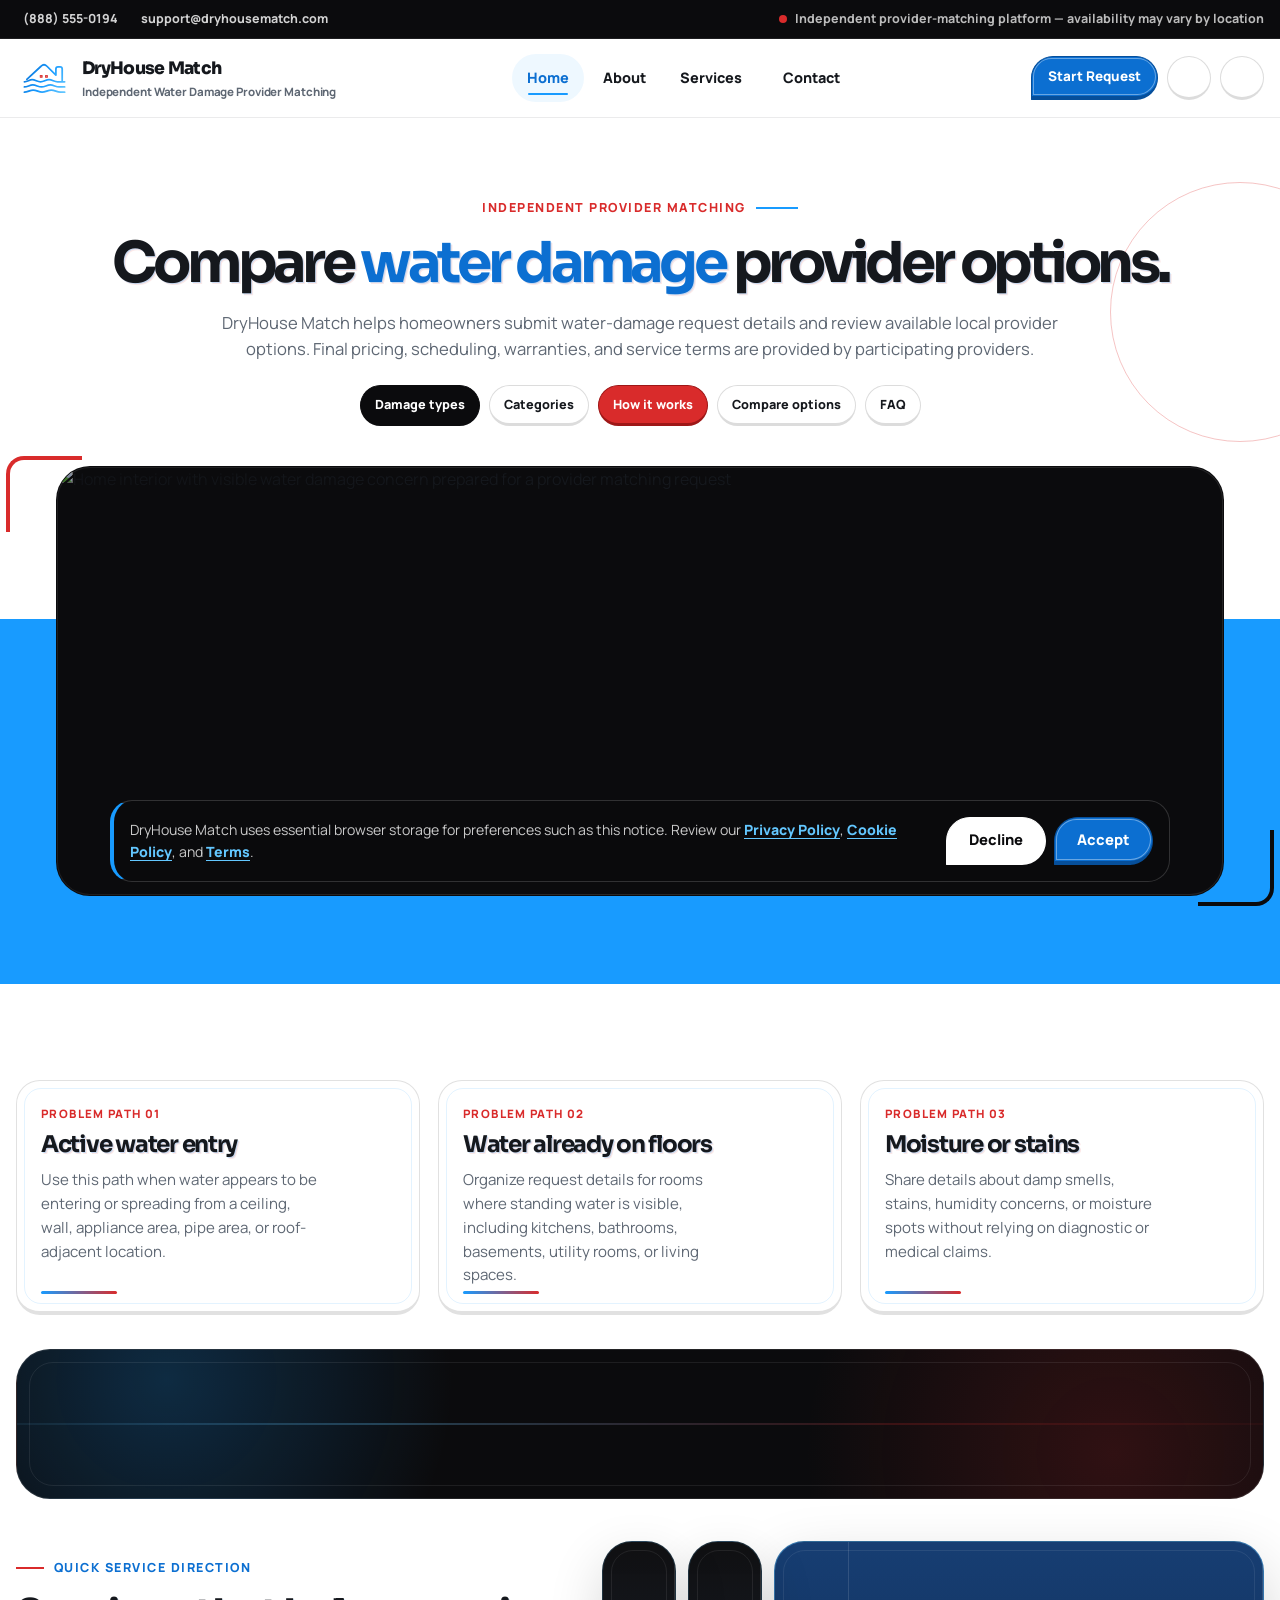
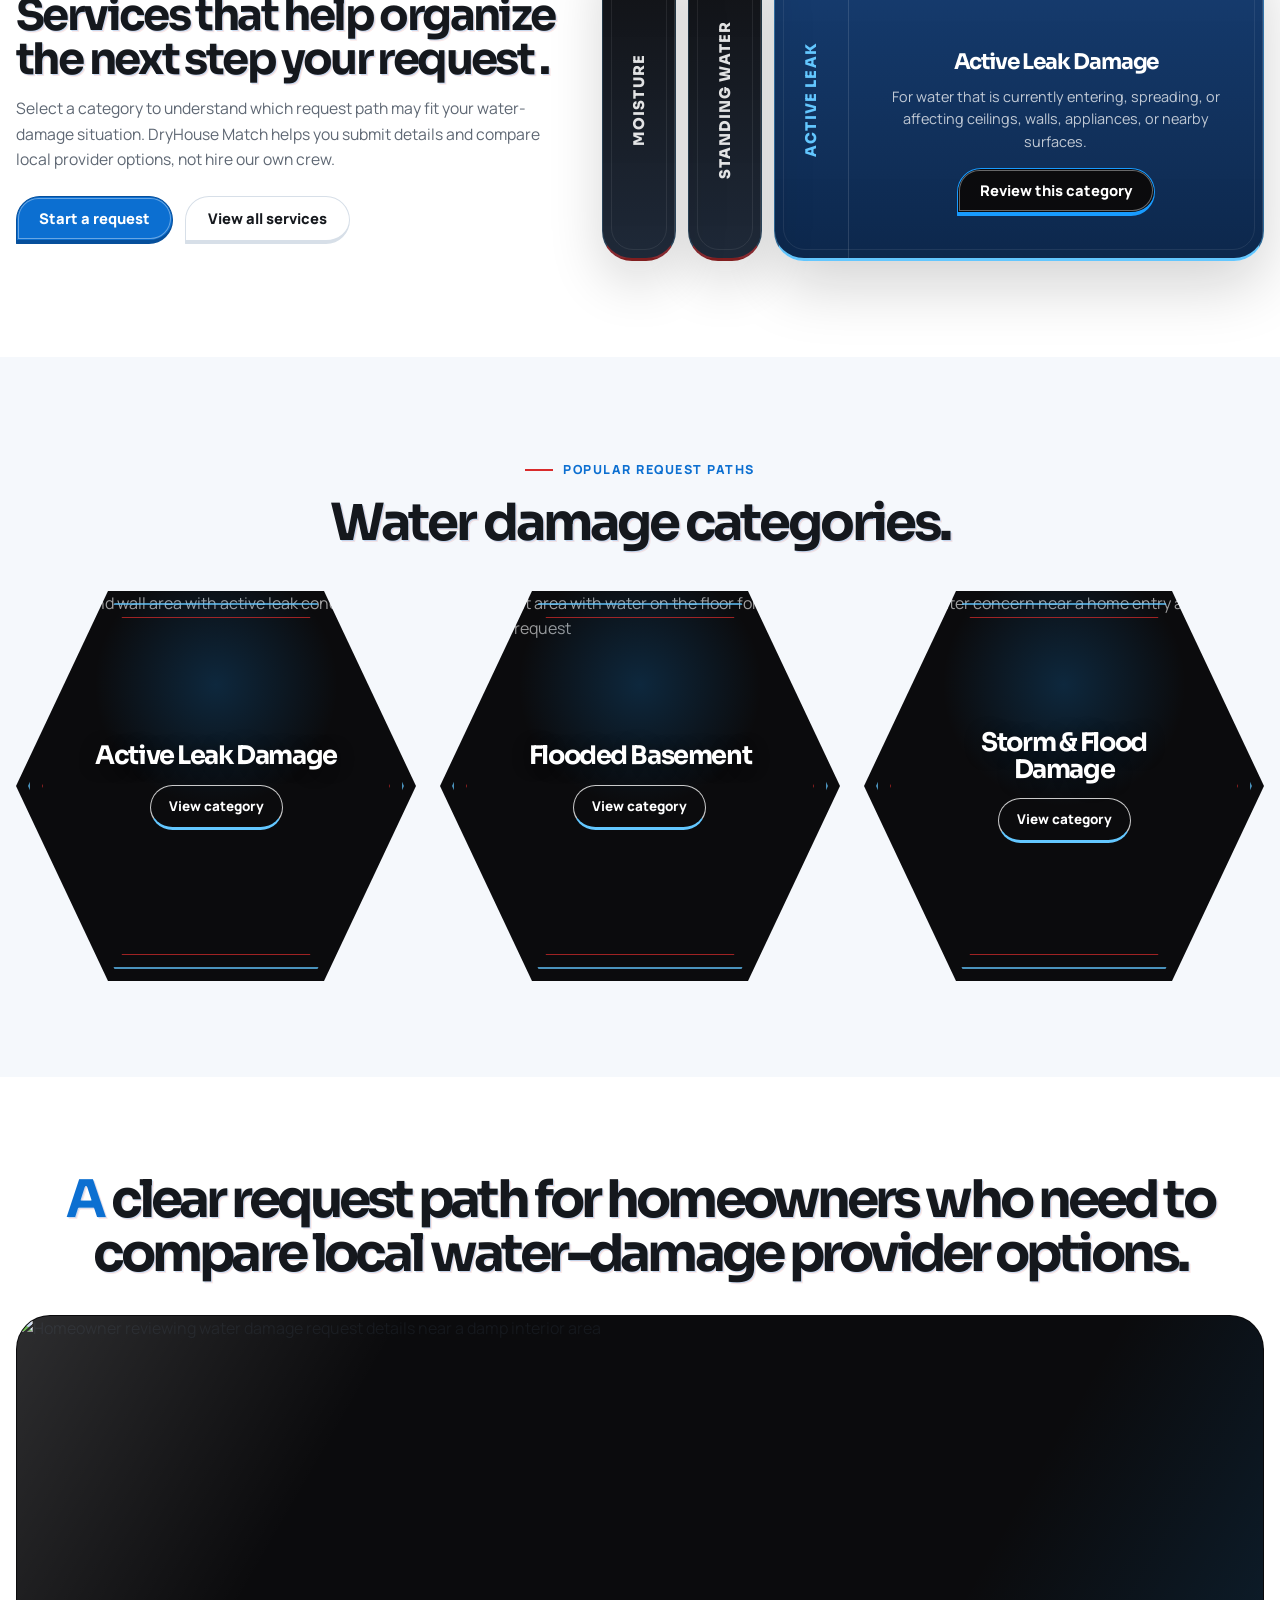
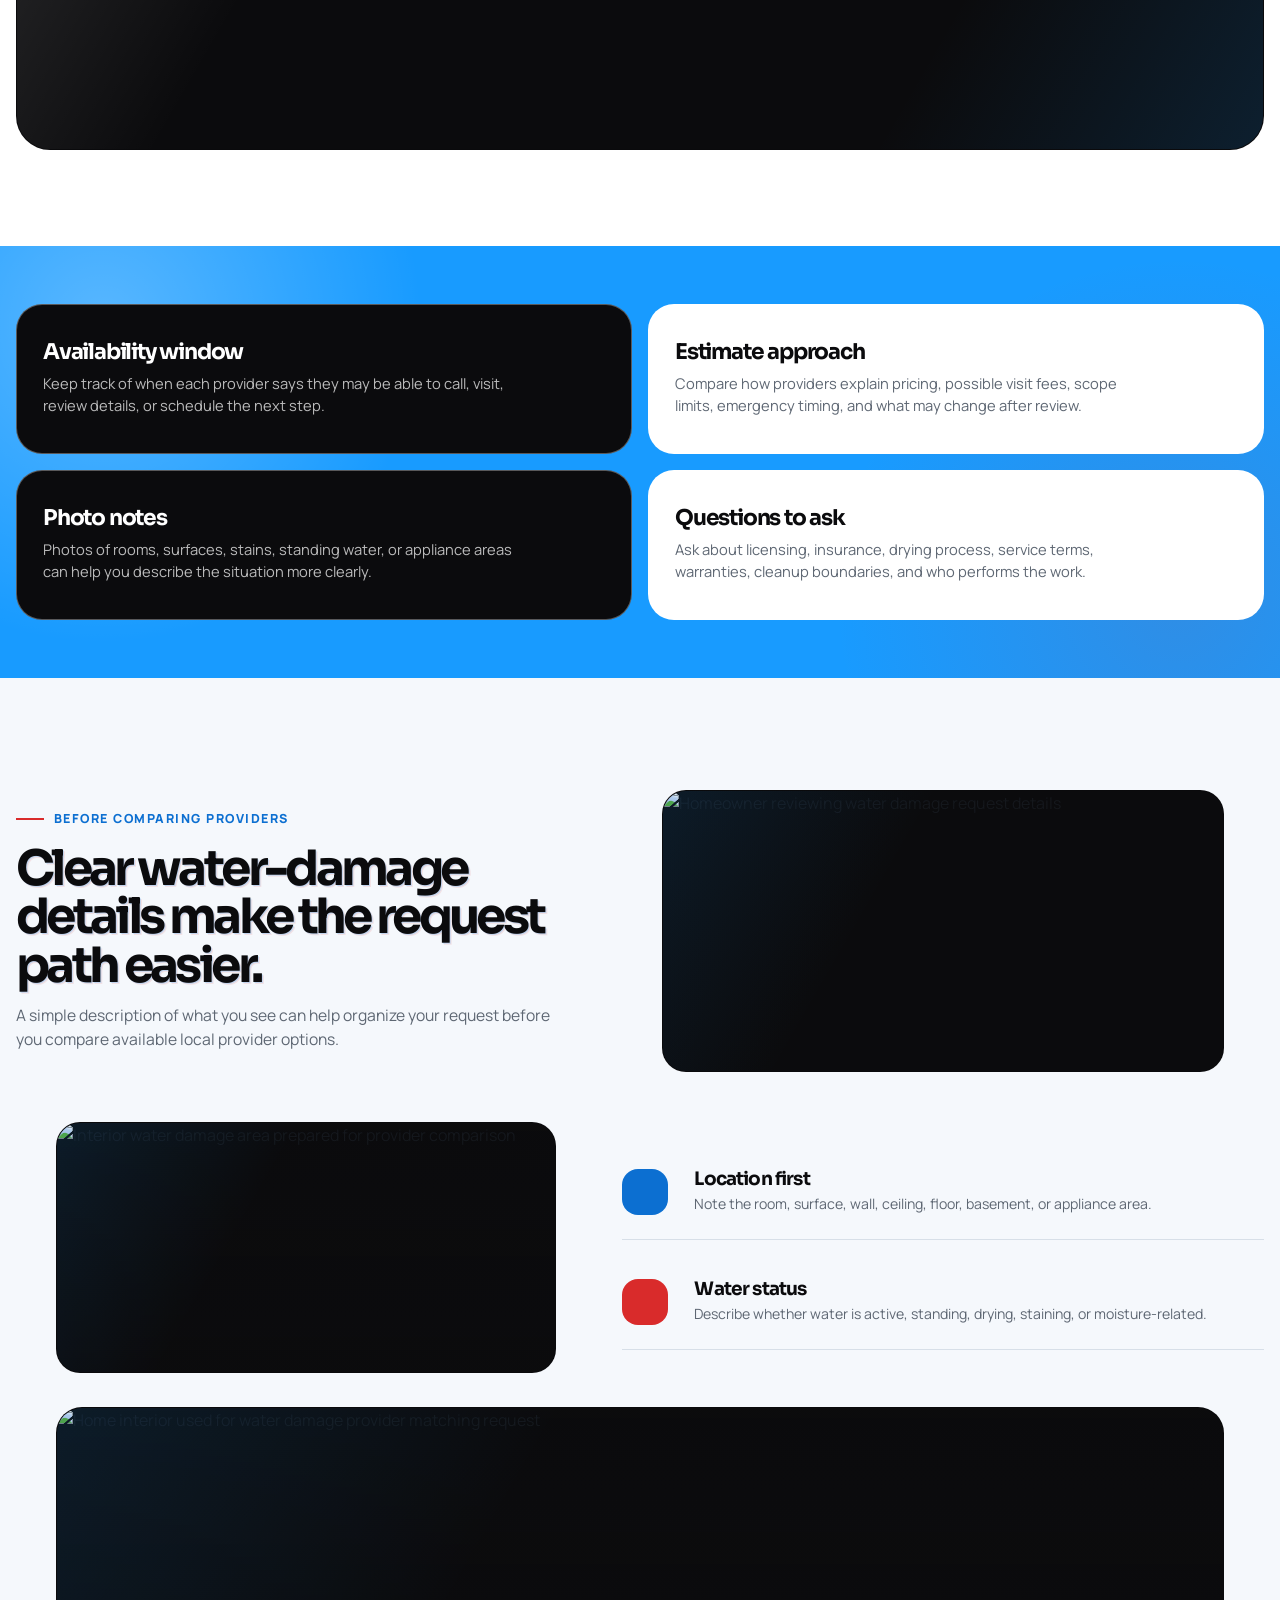
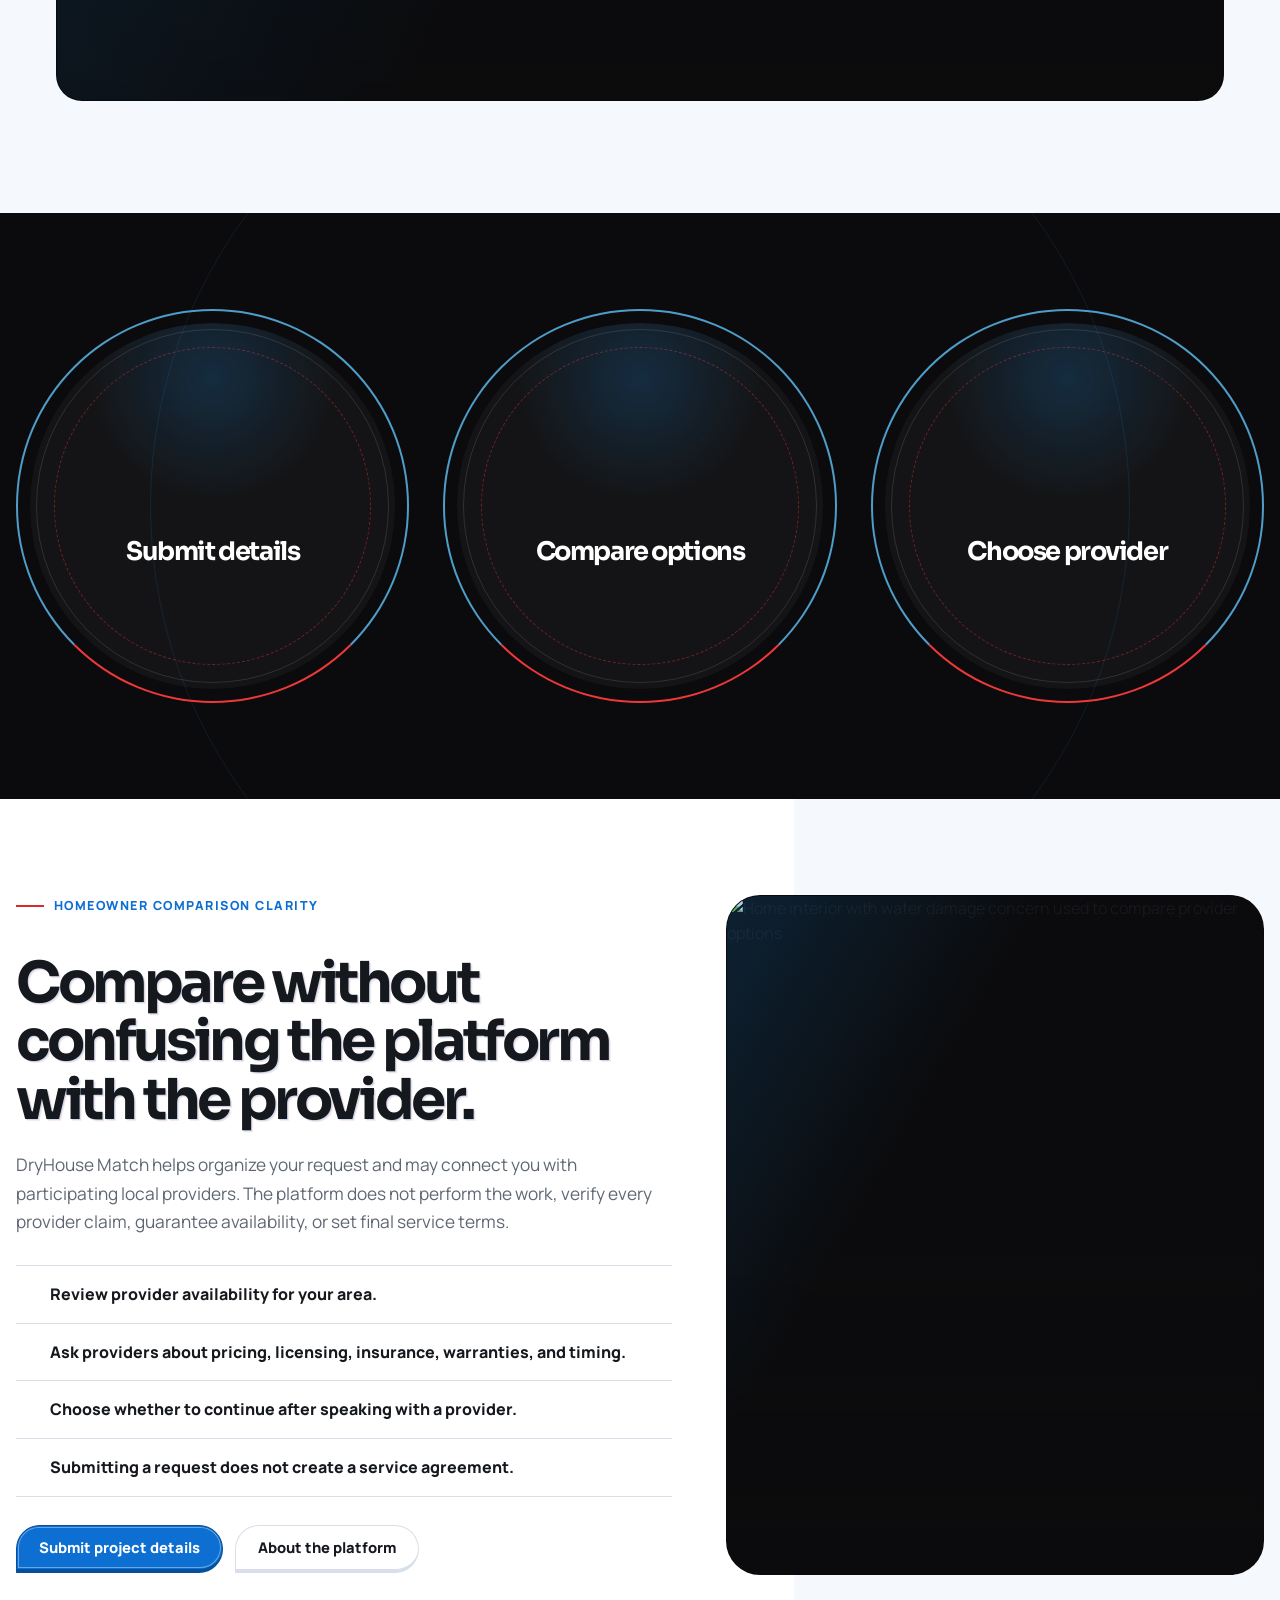
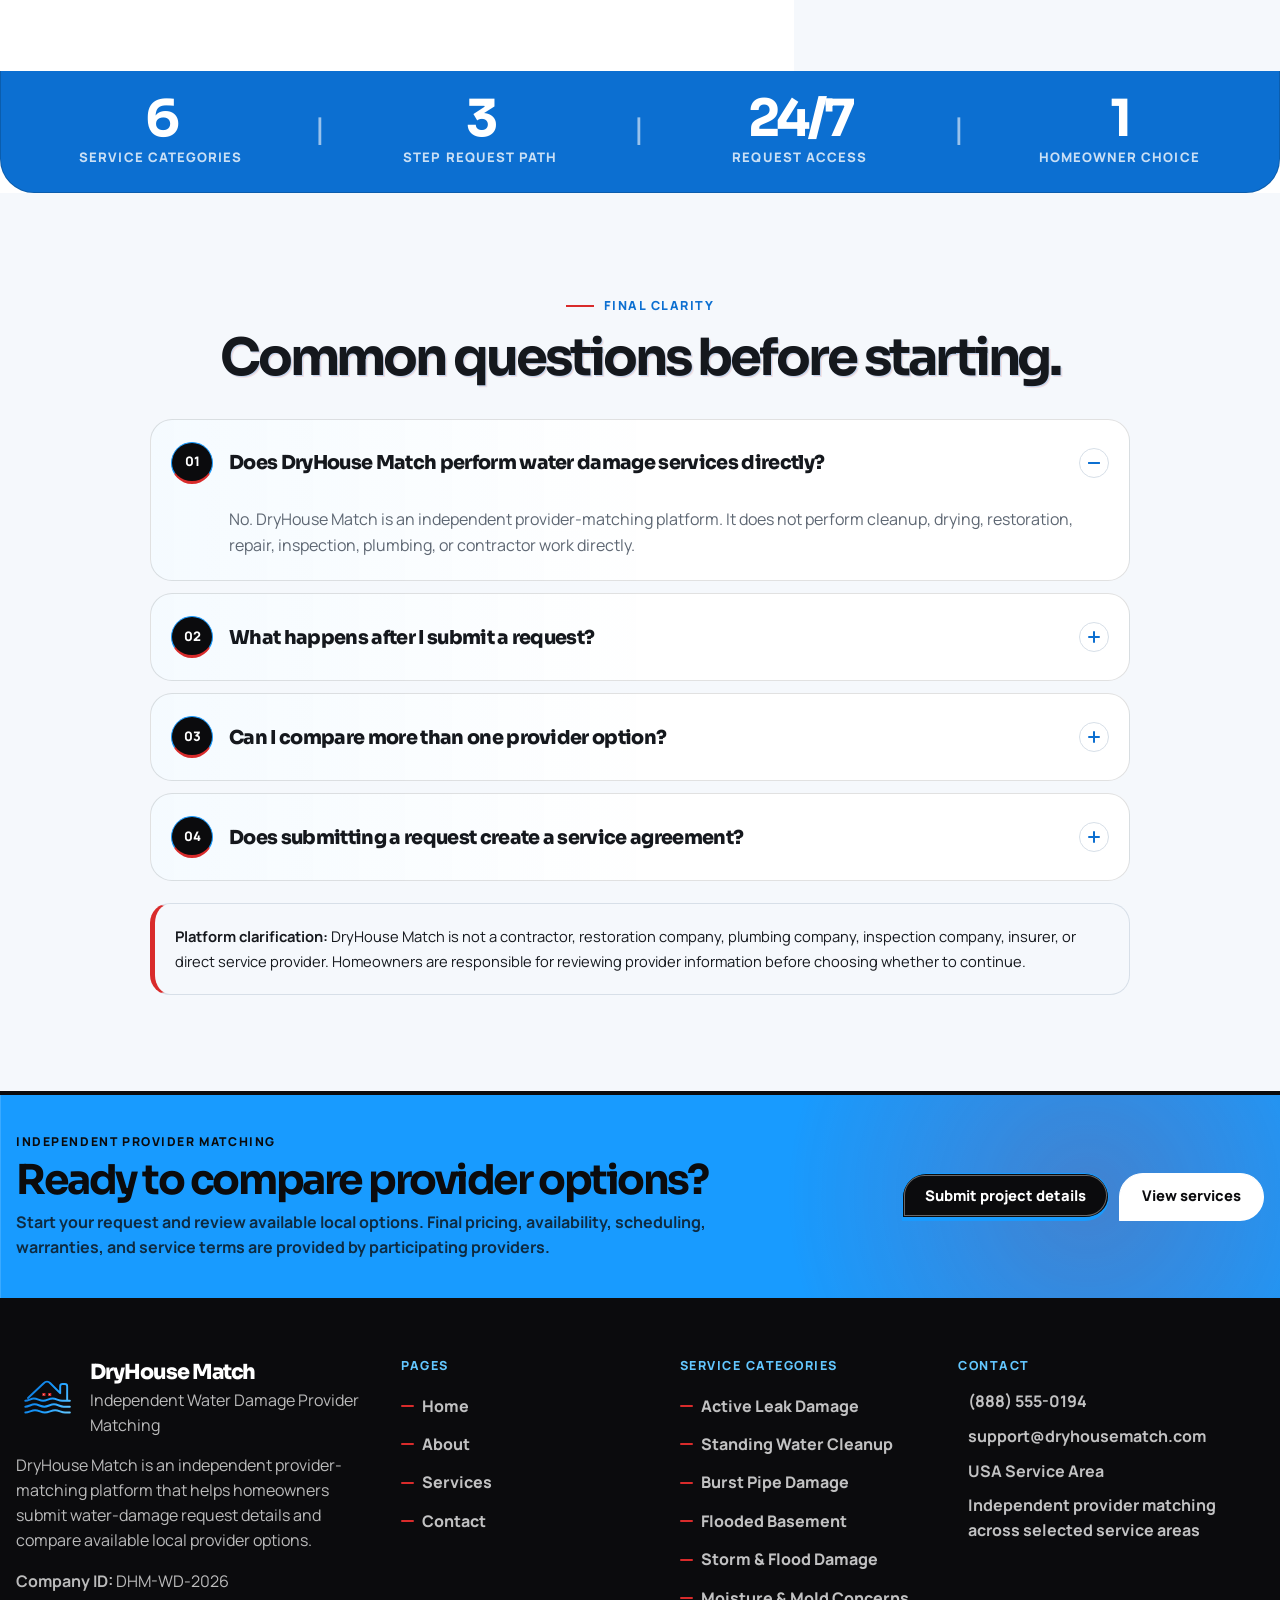
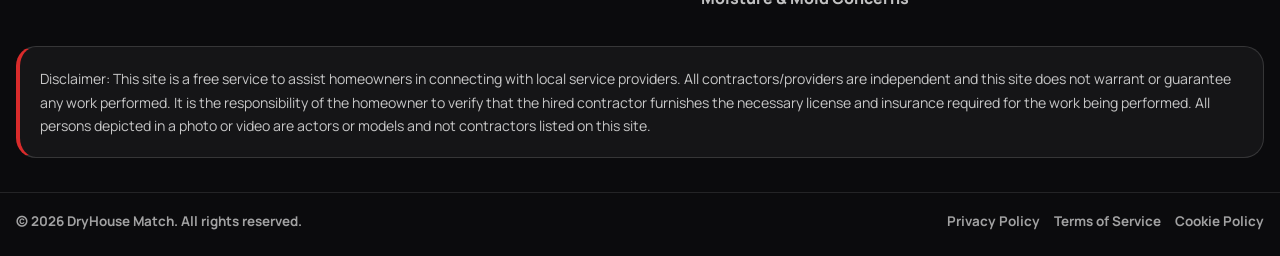
==== commit d20d414b: "+" ====
--- a/index.html
+++ b/index.html
@@ -297,6 +297,56 @@
             </div>
         </section>
 
+        <section class="compare-markers" aria-label="Helpful comparison markers">
+            <div class="container-wide">
+                <div class="compare-markers__grid">
+                    <article class="compare-marker compare-marker--dark" data-aos="fade-up">
+                        <div>
+                            <h3>Availability window</h3>
+                            <p>
+                                Keep track of when each provider says they may be able to call, visit, review details, or
+                                schedule the next step.
+                            </p>
+                        </div>
+                        <i data-lucide="clock" aria-hidden="true"></i>
+                    </article>
+        
+                    <article class="compare-marker compare-marker--light" data-aos="fade-up" data-aos-delay="80">
+                        <div>
+                            <h3>Estimate approach</h3>
+                            <p>
+                                Compare how providers explain pricing, possible visit fees, scope limits, emergency timing,
+                                and what may change after review.
+                            </p>
+                        </div>
+                        <i data-lucide="file-check" aria-hidden="true"></i>
+                    </article>
+        
+                    <article class="compare-marker compare-marker--dark" data-aos="fade-up" data-aos-delay="160">
+                        <div>
+                            <h3>Photo notes</h3>
+                            <p>
+                                Photos of rooms, surfaces, stains, standing water, or appliance areas can help you describe the
+                                situation more clearly.
+                            </p>
+                        </div>
+                        <i data-lucide="camera" aria-hidden="true"></i>
+                    </article>
+        
+                    <article class="compare-marker compare-marker--light" data-aos="fade-up" data-aos-delay="240">
+                        <div>
+                            <h3>Questions to ask</h3>
+                            <p>
+                                Ask about licensing, insurance, drying process, service terms, warranties, cleanup boundaries,
+                                and who performs the work.
+                            </p>
+                        </div>
+                        <i data-lucide="message-circle" aria-hidden="true"></i>
+                    </article>
+                </div>
+            </div>
+        </section>
+
         <section class="request-clarity section" id="request-clarity" aria-labelledby="request-clarity-title">
             <div class="container-wide">
                 <div class="request-clarity__grid">
--- a/assets/css/home.css
+++ b/assets/css/home.css
@@ -14,10 +14,7 @@
    QUICK DAMAGE TYPE NAVIGATION
 ================================================== */
 
-.quick-damage {
-    background:
-        linear-gradient(180deg, #FFFFFF 0%, #FFFFFF 58%, #F5F8FC 58%, #F5F8FC 100%);
-}
+
 
 .quick-damage__top {
     display: grid;
@@ -1517,4 +1514,153 @@
         height: 210px;
         border-radius: 22px;
     }
+}
+
+/* ==================================================
+   COMPARE MARKERS STRIP
+================================================== */
+
+.compare-markers {
+    padding: clamp(34px, 5vw, 58px) 0;
+    background:
+        radial-gradient(circle at 8% 18%, rgba(255, 255, 255, 0.28), transparent 26%),
+        radial-gradient(circle at 92% 82%, rgba(217, 43, 43, 0.12), transparent 28%),
+        var(--color-blue);
+}
+
+.compare-markers__grid {
+    display: grid;
+    grid-template-columns: repeat(2, minmax(0, 1fr));
+    gap: 16px;
+}
+
+.compare-marker {
+    position: relative;
+    display: grid;
+    grid-template-columns: minmax(0, 1fr) auto;
+    gap: 18px;
+    align-items: center;
+    min-height: 150px;
+    padding: 24px 24px 24px 26px;
+    overflow: hidden;
+    border: 1px solid rgba(255, 255, 255, 0.32);
+    border-radius: 26px;
+    transition:
+        transform var(--transition),
+        border-color var(--transition),
+        box-shadow var(--transition);
+}
+
+.compare-marker::after {
+    content: "";
+    position: absolute;
+    left: 26px;
+    right: 26px;
+    bottom: 18px;
+    height: 2px;
+    background: linear-gradient(90deg, var(--color-red), var(--color-blue-light));
+    border-radius: 999px;
+    transform: scaleX(0);
+    transform-origin: left;
+    transition: transform 360ms ease;
+}
+
+.compare-marker:hover {
+    transform: translateY(-5px);
+    border-color: rgba(255, 255, 255, 0.68);
+    box-shadow: 0 22px 52px rgba(11, 11, 13, 0.18);
+}
+
+.compare-marker:hover::after {
+    transform: scaleX(1);
+}
+
+.compare-marker--dark {
+    color: var(--color-white);
+    background: var(--color-black);
+}
+
+.compare-marker--light {
+    color: var(--color-black);
+    background: var(--color-white);
+}
+
+.compare-marker h3 {
+    max-width: 390px;
+    margin-bottom: 8px;
+    font-family: var(--font-heading);
+    font-size: clamp(1.22rem, 1.7vw, 1.72rem);
+    line-height: 1.05;
+    letter-spacing: -0.055em;
+}
+
+.compare-marker p {
+    max-width: 560px;
+    font-size: 0.92rem;
+    line-height: 1.55;
+}
+
+.compare-marker--dark p {
+    color: rgba(255, 255, 255, 0.72);
+}
+
+.compare-marker--light p {
+    color: var(--color-muted);
+}
+
+.compare-marker i,
+.compare-marker svg {
+    width: clamp(58px, 5vw, 78px);
+    height: clamp(58px, 5vw, 78px);
+    color: var(--color-blue-light);
+    stroke-width: 1.35;
+    transition:
+        transform var(--transition),
+        color var(--transition);
+}
+
+.compare-marker--light i,
+.compare-marker--light svg {
+    color: var(--color-blue-dark);
+}
+
+.compare-marker:nth-child(3) i,
+.compare-marker:nth-child(3) svg {
+    color: var(--color-red-light);
+}
+
+.compare-marker:nth-child(4) i,
+.compare-marker:nth-child(4) svg {
+    color: var(--color-red);
+}
+
+.compare-marker:hover i,
+.compare-marker:hover svg {
+    transform: translateY(-5px) rotate(-4deg) scale(1.04);
+}
+
+@media (max-width: 980px) {
+    .compare-markers__grid {
+        grid-template-columns: 1fr;
+    }
+
+    .compare-marker {
+        min-height: 140px;
+    }
+}
+
+@media (max-width: 620px) {
+    .compare-marker {
+        grid-template-columns: 1fr;
+        justify-items: start;
+        min-height: 0;
+        padding: 22px;
+    }
+
+    .compare-marker i,
+    .compare-marker svg {
+        width: 52px;
+        height: 52px;
+        order: -1;
+    }
 }
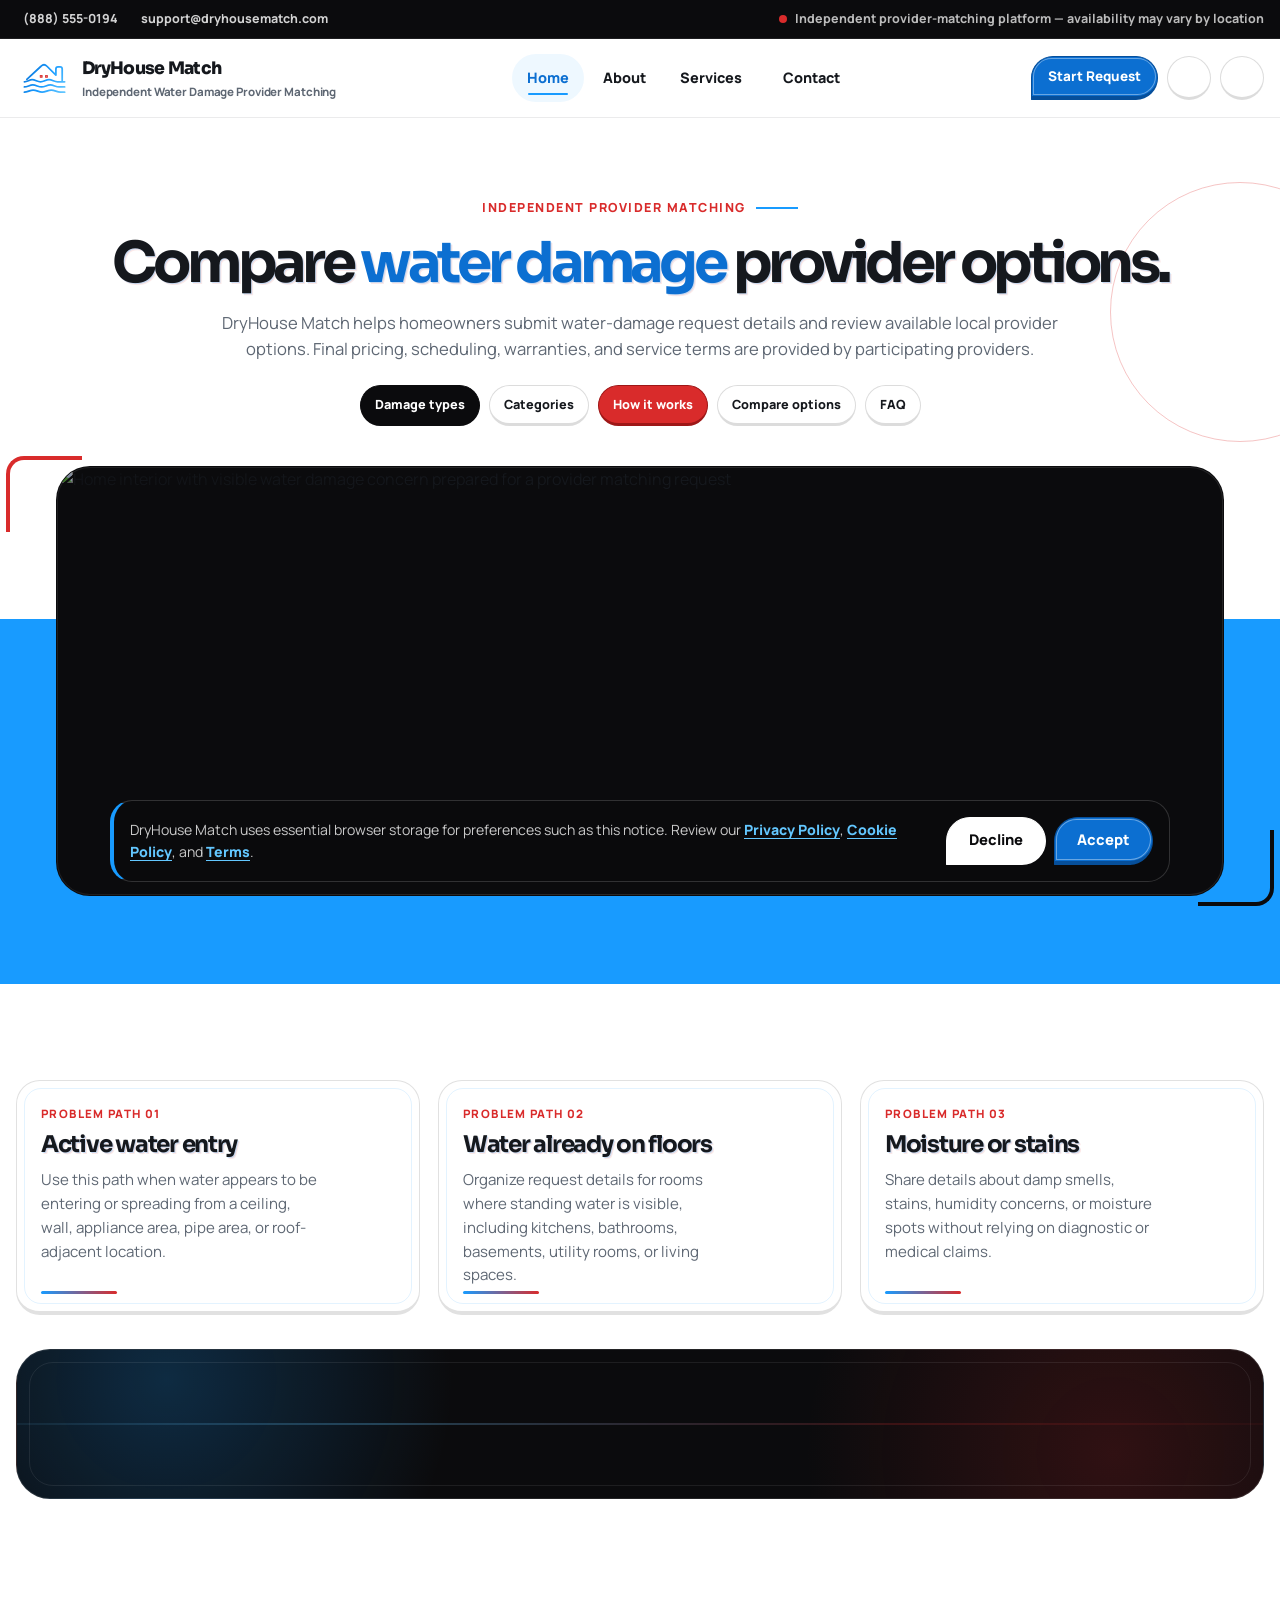
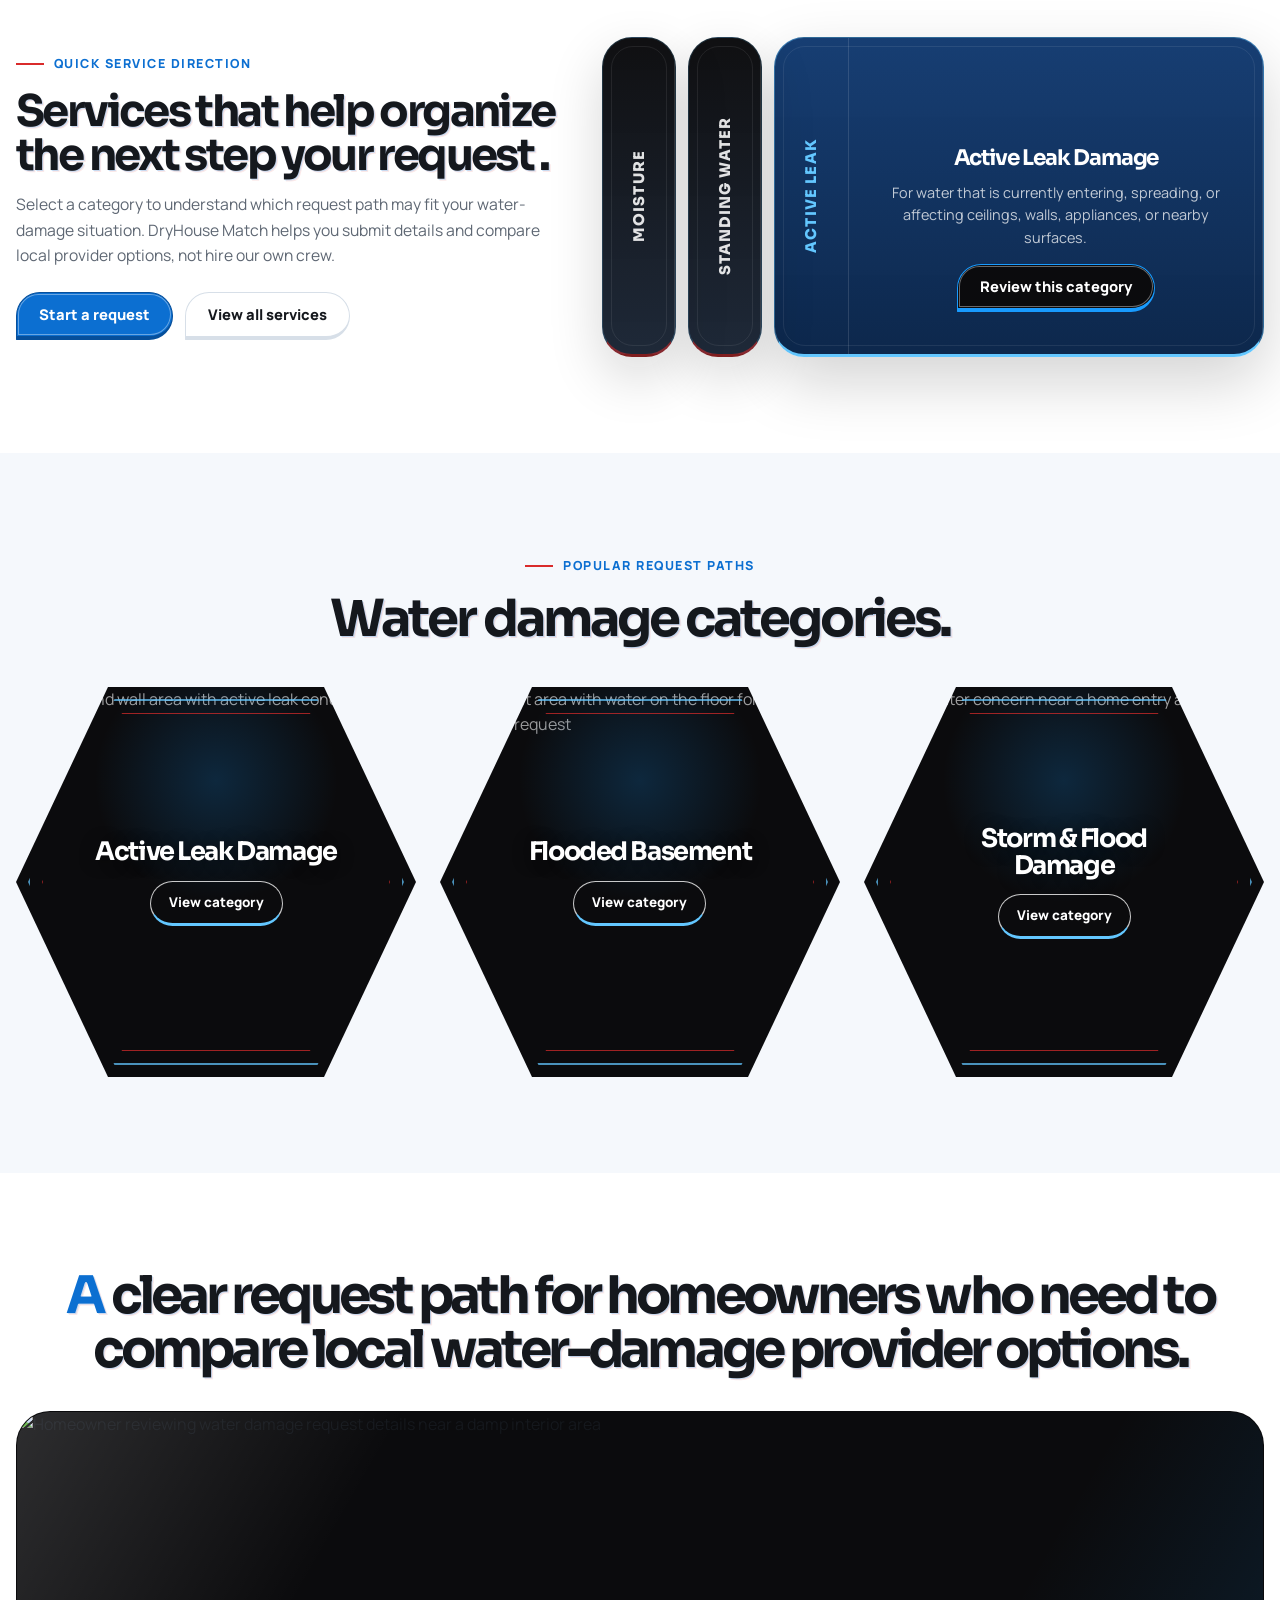
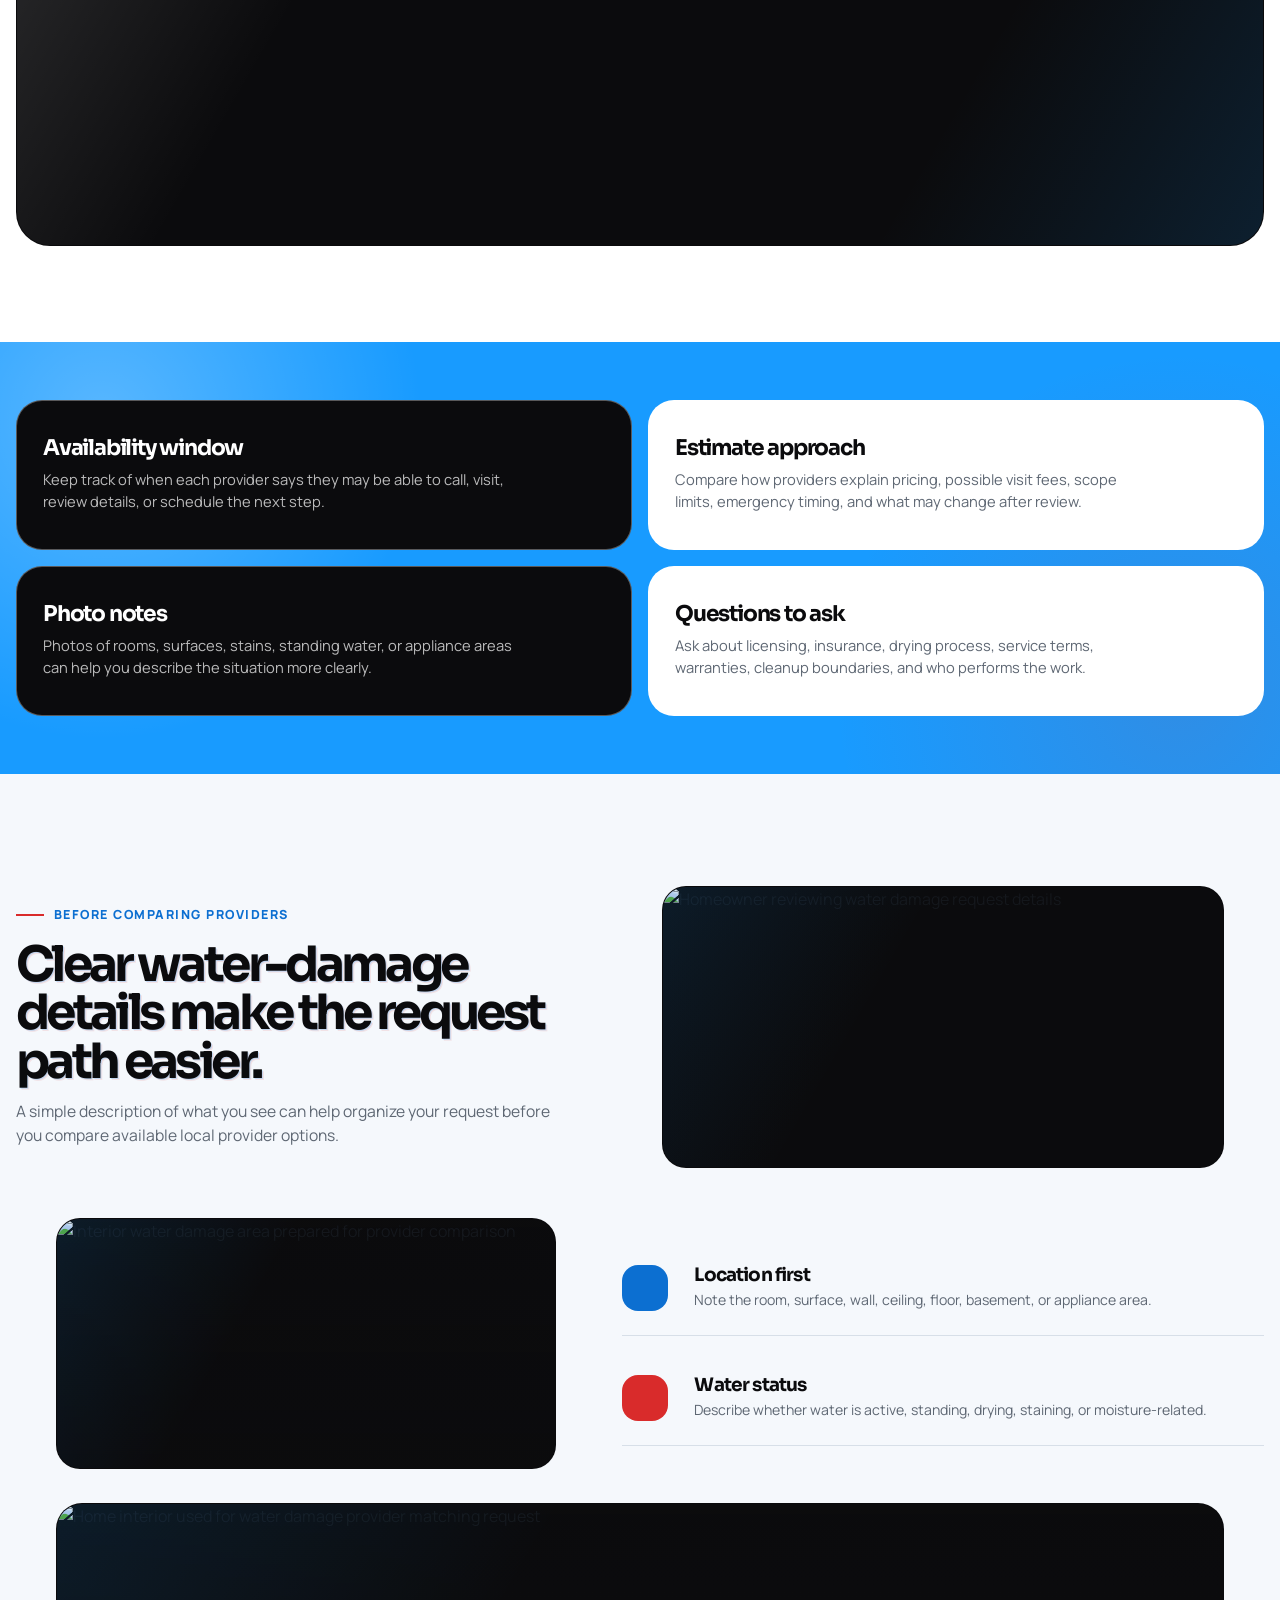
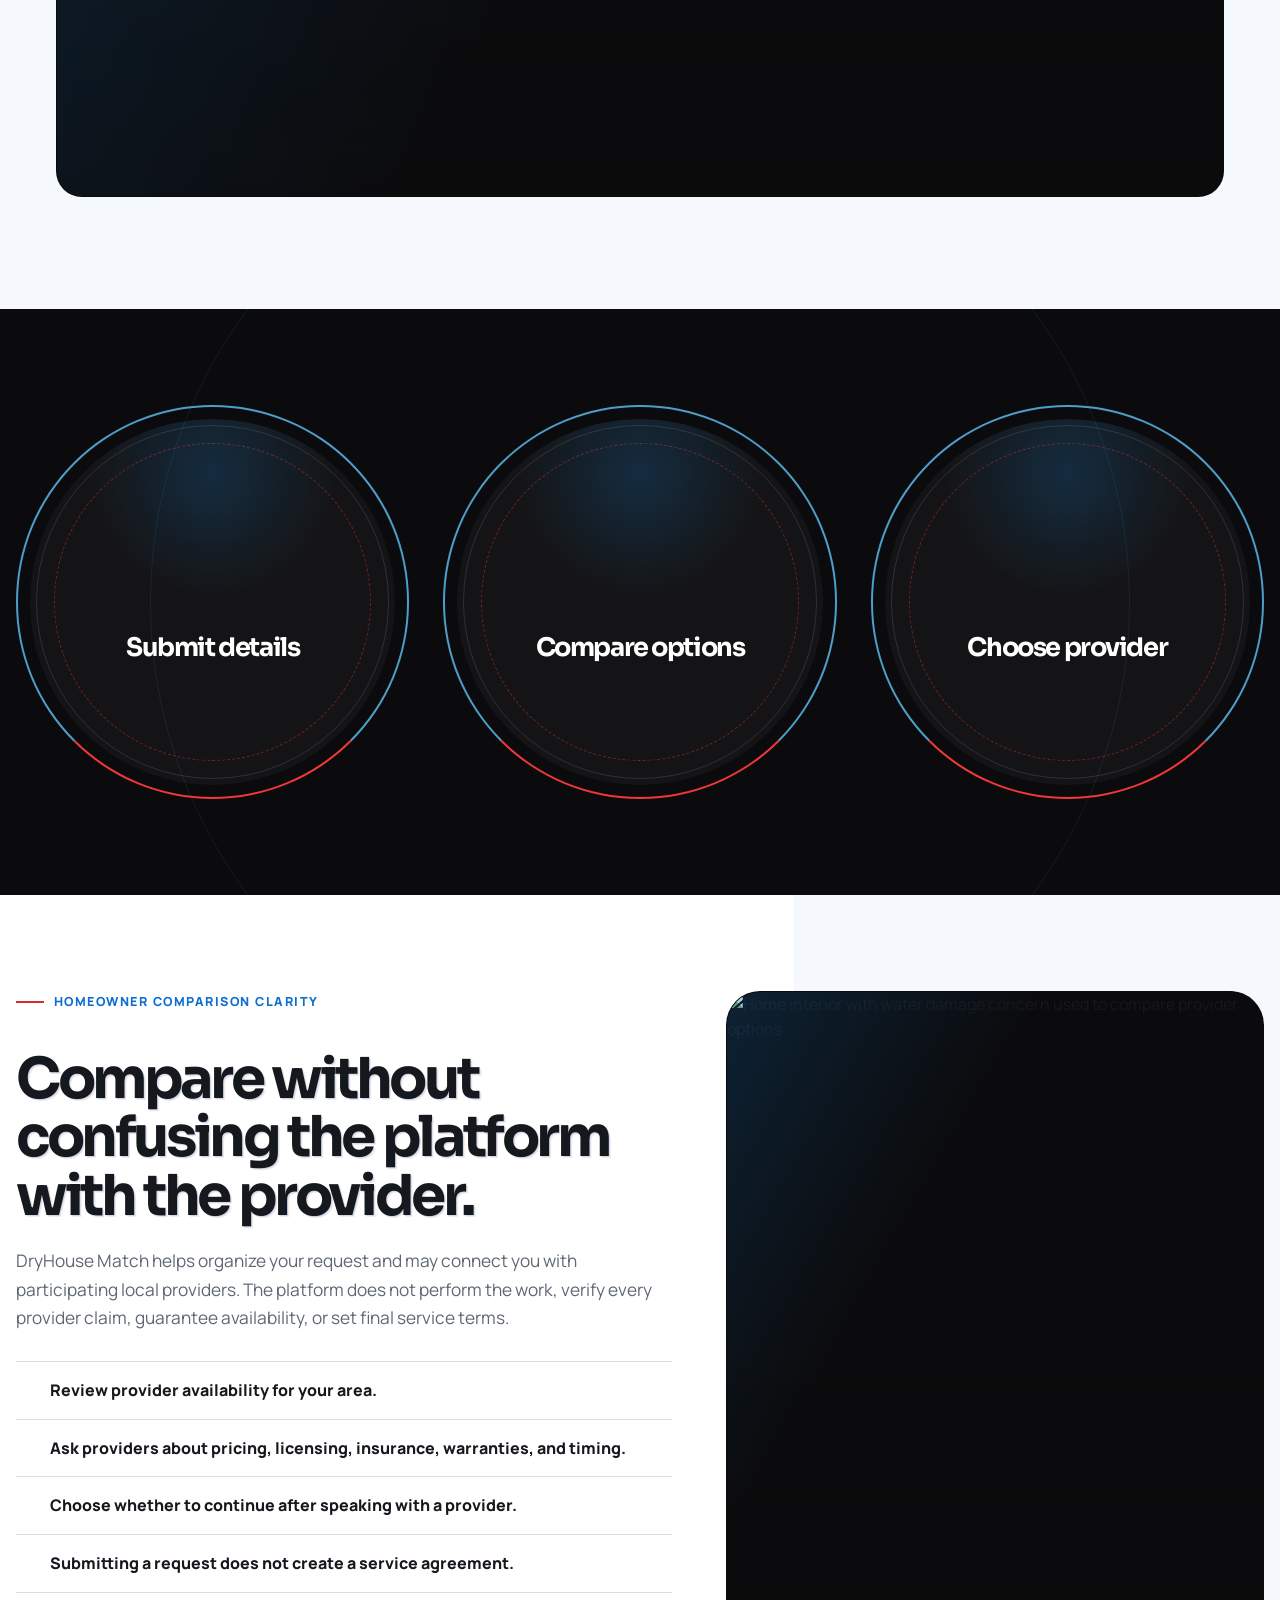
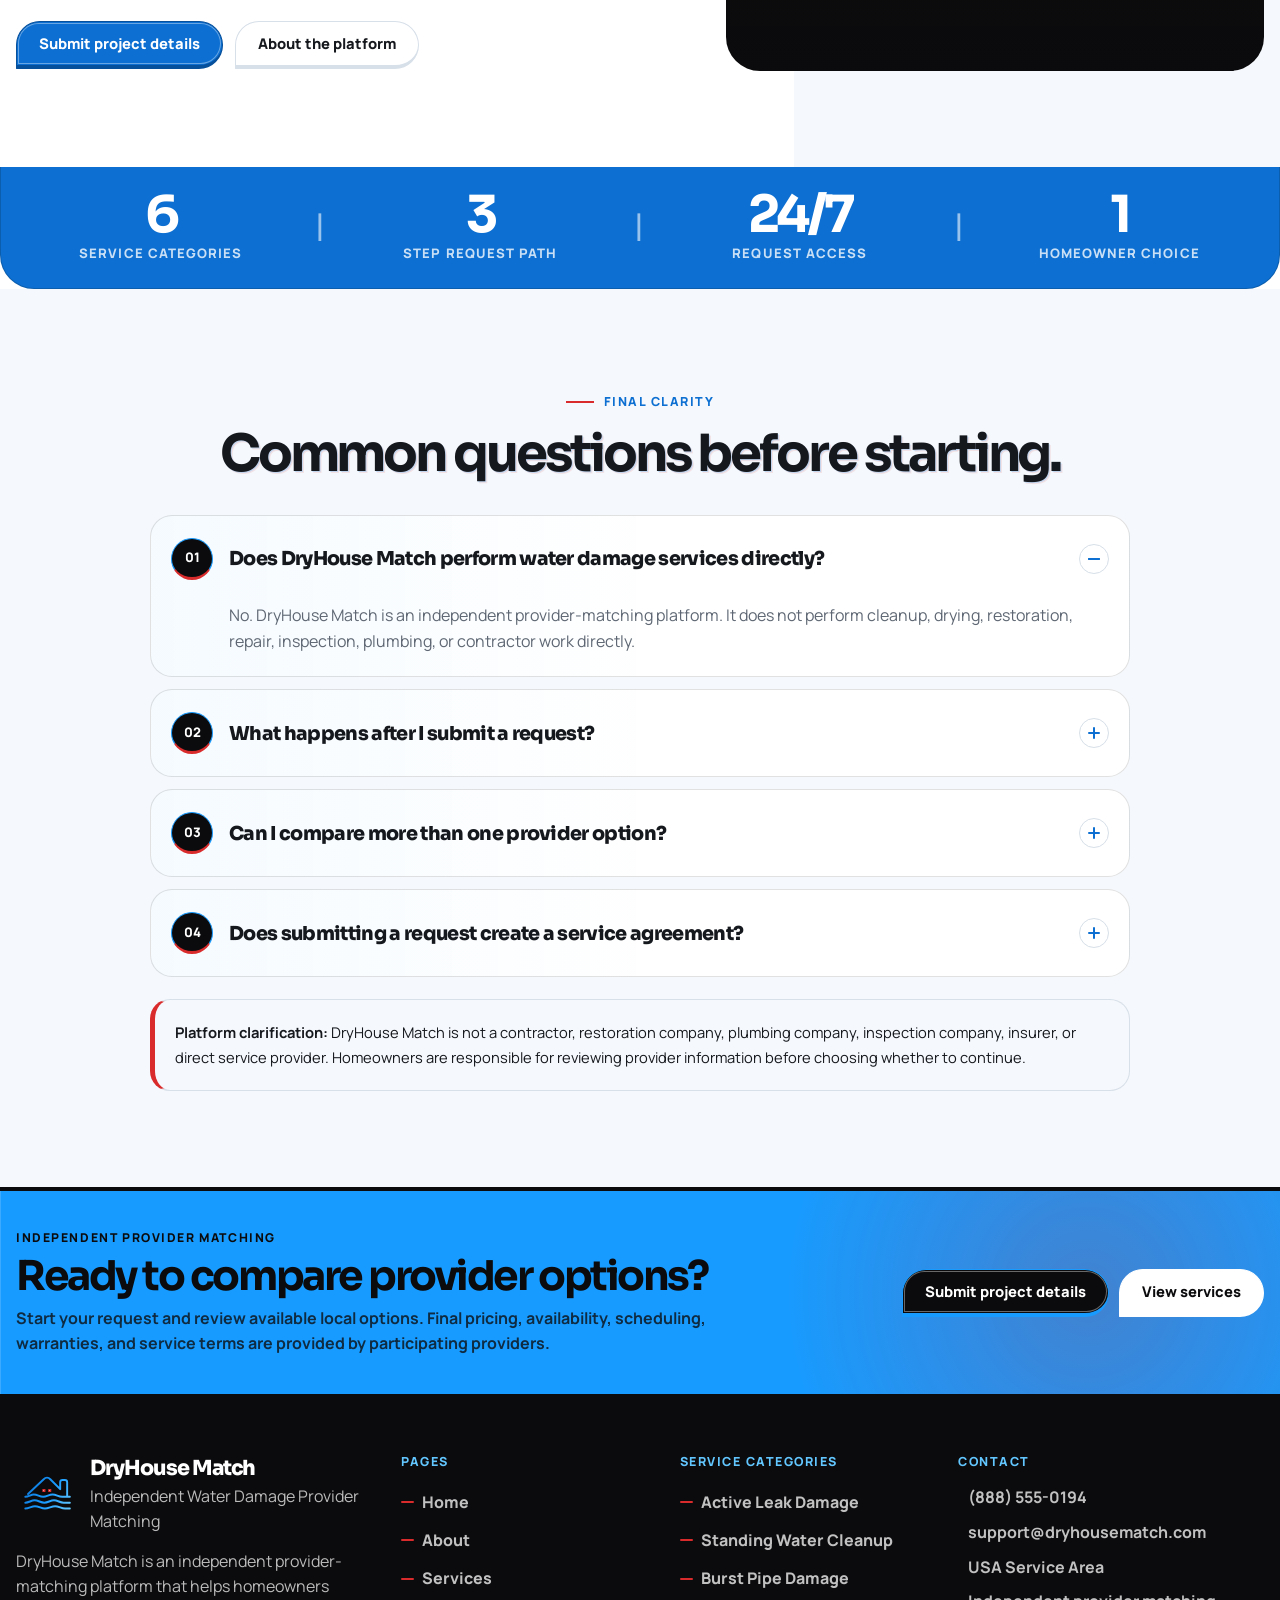
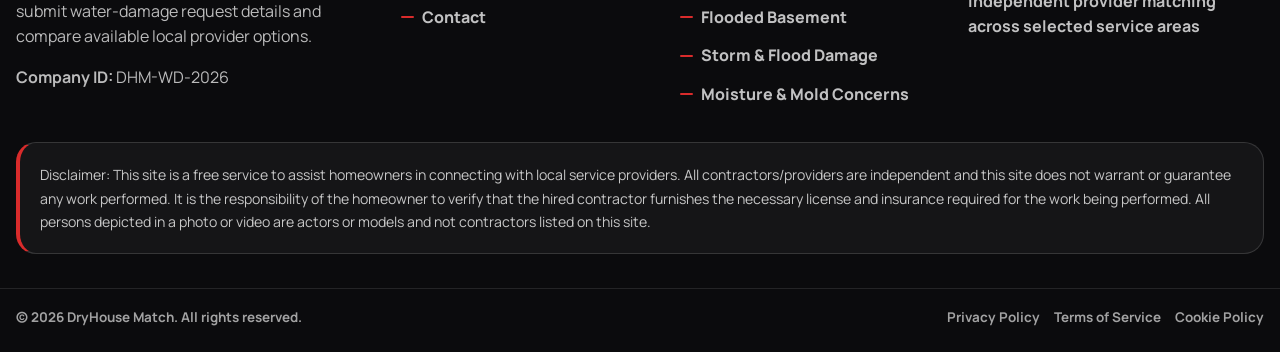
==== commit c5f1165d: "+" ====
--- a/index.html
+++ b/index.html
@@ -80,7 +80,7 @@
         <section class="shared-hero home-hero" id="home" aria-labelledby="home-hero-title">
             <div class="container-wide shared-hero__inner">
                 <div class="shared-hero__top">
-                    <nav class="shared-hero__nav" aria-label="Homepage section navigation" data-aos="fade-right">
+                    <nav class="shared-hero__nav" aria-label="Homepage section navigation">
                         <a class="hero-pill hero-pill--dark" href="#quick-damage">Damage types</a>
                         <a class="hero-pill" href="#popular-categories">Categories</a>
                         <a class="hero-pill hero-pill--red" href="#how-it-works">How it works</a>
@@ -88,7 +88,7 @@
                         <a class="hero-pill" href="#home-faq">FAQ</a>
                     </nav>
 
-                    <div class="shared-hero__content" data-aos="fade-left">
+                    <div class="shared-hero__content" data-aos="fade-up">
                         <p class="shared-hero__eyebrow">Independent provider matching</p>
                         <h1 class="shared-hero__title" id="home-hero-title">
                             Compare <span>water damage</span> provider options.
@@ -102,7 +102,7 @@
                     </div>
                 </div>
 
-                <div class="shared-hero__photo-wrap" data-aos="zoom-in">
+                <div class="shared-hero__photo-wrap" data-aos="fade-up" data-aos-delay="80">
                     <figure class="shared-hero__photo">
                         <img src="assets/images/hero-home.jpg"
                             alt="Home interior with visible water damage concern prepared for a provider matching request"
@@ -127,7 +127,7 @@
                         <i data-lucide="droplets" aria-hidden="true"></i>
                     </article>
 
-                    <article class="quick-problem-card card-shell" data-aos="fade-up" data-aos-delay="80">
+                    <article class="quick-problem-card card-shell" data-aos="fade-up">
                         <div>
                             <p class="quick-problem-card__label">Problem path 02</p>
                             <h3>Water already on floors</h3>
@@ -139,7 +139,7 @@
                         <i data-lucide="waves" aria-hidden="true"></i>
                     </article>
 
-                    <article class="quick-problem-card card-shell" data-aos="fade-up" data-aos-delay="160">
+                    <article class="quick-problem-card card-shell" data-aos="fade-up">
                         <div>
                             <p class="quick-problem-card__label">Problem path 03</p>
                             <h3>Moisture or stains</h3>
@@ -248,7 +248,7 @@
                 </div>
 
                 <div class="hex-category-grid">
-                    <a class="hex-category" href="active-leak-damage.html" data-aos="zoom-in">
+                    <a class="hex-category" href="active-leak-damage.html" data-aos="fade-up">
                         <img src="assets/images/service-1.jpg"
                             alt="Ceiling and wall area with active leak concern inside a home" width="620" height="620"
                             loading="lazy">
@@ -259,7 +259,7 @@
                         </span>
                     </a>
 
-                    <a class="hex-category" href="flooded-basement.html" data-aos="zoom-in" data-aos-delay="100">
+                    <a class="hex-category" href="flooded-basement.html" data-aos="fade-up">
                         <img src="assets/images/service-4.jpg"
                             alt="Basement area with water on the floor for a matching request" width="620" height="620"
                             loading="lazy">
@@ -270,7 +270,7 @@
                         </span>
                     </a>
 
-                    <a class="hex-category" href="storm-flood-damage.html" data-aos="zoom-in" data-aos-delay="200">
+                    <a class="hex-category" href="storm-flood-damage.html" data-aos="fade-up">
                         <img src="assets/images/service-5.jpg" alt="Storm water concern near a home entry area"
                             width="620" height="620" loading="lazy">
                         <span class="hex-category__overlay"></span>
@@ -289,7 +289,7 @@
                     A clear request path for homeowners who need to compare local water-damage provider options.
                 </h2>
 
-                <div class="platform-intro__photo image-frame" data-aos="zoom-in">
+                <div class="platform-intro__photo image-frame" data-aos="fade-up">
                     <img src="assets/images/other-site-images.jpg"
                         alt="Homeowner reviewing water damage request details near a damp interior area" width="1380"
                         height="460" loading="lazy">
@@ -311,7 +311,7 @@
                         <i data-lucide="clock" aria-hidden="true"></i>
                     </article>
         
-                    <article class="compare-marker compare-marker--light" data-aos="fade-up" data-aos-delay="80">
+                    <article class="compare-marker compare-marker--light" data-aos="fade-up">
                         <div>
                             <h3>Estimate approach</h3>
                             <p>
@@ -322,7 +322,7 @@
                         <i data-lucide="file-check" aria-hidden="true"></i>
                     </article>
         
-                    <article class="compare-marker compare-marker--dark" data-aos="fade-up" data-aos-delay="160">
+                    <article class="compare-marker compare-marker--dark" data-aos="fade-up">
                         <div>
                             <h3>Photo notes</h3>
                             <p>
@@ -333,7 +333,7 @@
                         <i data-lucide="camera" aria-hidden="true"></i>
                     </article>
         
-                    <article class="compare-marker compare-marker--light" data-aos="fade-up" data-aos-delay="240">
+                    <article class="compare-marker compare-marker--light" data-aos="fade-up">
                         <div>
                             <h3>Questions to ask</h3>
                             <p>
@@ -350,7 +350,7 @@
         <section class="request-clarity section" id="request-clarity" aria-labelledby="request-clarity-title">
             <div class="container-wide">
                 <div class="request-clarity__grid">
-                    <div class="request-clarity__content" data-aos="fade-right">
+                    <div class="request-clarity__content" data-aos="fade-up">
                         <p class="section-kicker">Before comparing providers</p>
                         <h2 class="request-clarity__title" id="request-clarity-title">
                             Clear water-damage details make the request path easier.
@@ -361,18 +361,18 @@
                         </p>
                     </div>
         
-                    <figure class="request-clarity__photo request-clarity__photo--top image-frame" data-aos="fade-left">
+                    <figure class="request-clarity__photo request-clarity__photo--top image-frame" data-aos="fade-up">
                         <img src="assets/images/other-site-images.jpg" alt="Homeowner reviewing water damage request details"
                             width="720" height="360" loading="lazy">
                     </figure>
         
-                    <figure class="request-clarity__photo request-clarity__photo--left image-frame" data-aos="fade-right">
+                    <figure class="request-clarity__photo request-clarity__photo--left image-frame" data-aos="fade-up">
                         <img src="assets/images/hero-services.jpg"
                             alt="Interior water damage area prepared for provider comparison" width="720" height="360"
                             loading="lazy">
                     </figure>
         
-                    <div class="request-clarity__points" data-aos="fade-left">
+                    <div class="request-clarity__points" data-aos="fade-up">
                         <article class="request-clarity-point">
                             <i data-lucide="map-pin" aria-hidden="true"></i>
                             <div>
@@ -391,7 +391,7 @@
                     </div>
                 </div>
         
-                <figure class="request-clarity__banner image-frame" data-aos="zoom-in">
+                <figure class="request-clarity__banner image-frame" data-aos="fade-up">
                     <img src="assets/images/hero-home.jpg" alt="Home interior used for water damage provider matching request"
                         width="1400" height="360" loading="lazy">
                 </figure>
@@ -412,7 +412,7 @@
                         </div>
                     </article>
 
-                    <article class="work-circle" data-aos="fade-up" data-aos-delay="100">
+                    <article class="work-circle" data-aos="fade-up">
                         <div class="work-circle__inner">
                             <i data-lucide="list-checks" aria-hidden="true"></i>
                             <h2>Compare options</h2>
@@ -423,7 +423,7 @@
                         </div>
                     </article>
 
-                    <article class="work-circle" data-aos="fade-up" data-aos-delay="200">
+                    <article class="work-circle" data-aos="fade-up">
                         <div class="work-circle__inner">
                             <i data-lucide="mouse-pointer-click" aria-hidden="true"></i>
                             <h2>Choose provider</h2>
@@ -439,7 +439,7 @@
 
         <section class="trust-clarity section" id="trust-clarity" aria-labelledby="trust-clarity-title">
             <div class="container-wide trust-clarity__grid">
-                <div class="trust-clarity__content" data-aos="fade-right">
+                <div class="trust-clarity__content" data-aos="fade-up">
                     <p class="section-kicker">Homeowner comparison clarity</p>
                     <h2 class="section-title" id="trust-clarity-title">
                         Compare without confusing the platform with the provider.
@@ -475,7 +475,7 @@
                     </div>
                 </div>
 
-                <div class="trust-clarity__photo image-frame" data-aos="fade-left">
+                <div class="trust-clarity__photo image-frame" data-aos="fade-up">
                     <img src="assets/images/hero-services.jpg"
                         alt="Home interior with water damage concern used to compare provider options" width="760"
                         height="720" loading="lazy">
@@ -516,8 +516,8 @@
                     </h2>
                 </div>
 
-                <div class="faq-block home-faq__accordion" data-faq-accordion data-aos="fade-up">
-                    <article class="faq-item">
+                <div class="faq-block home-faq__accordion" data-faq-accordion>
+                    <article class="faq-item" data-aos="fade-up">
                         <button class="faq-question" type="button" aria-expanded="true">
                             <span class="faq-number">01</span>
                             <span class="faq-title">Does DryHouse Match perform water damage services directly?</span>
@@ -531,7 +531,7 @@
                         </div>
                     </article>
 
-                    <article class="faq-item">
+                    <article class="faq-item" data-aos="fade-up">
                         <button class="faq-question" type="button" aria-expanded="false">
                             <span class="faq-number">02</span>
                             <span class="faq-title">What happens after I submit a request?</span>
@@ -546,7 +546,7 @@
                         </div>
                     </article>
 
-                    <article class="faq-item">
+                    <article class="faq-item" data-aos="fade-up">
                         <button class="faq-question" type="button" aria-expanded="false">
                             <span class="faq-number">03</span>
                             <span class="faq-title">Can I compare more than one provider option?</span>
@@ -560,7 +560,7 @@
                         </div>
                     </article>
 
-                    <article class="faq-item">
+                    <article class="faq-item" data-aos="fade-up">
                         <button class="faq-question" type="button" aria-expanded="false">
                             <span class="faq-number">04</span>
                             <span class="faq-title">Does submitting a request create a service agreement?</span>
--- a/assets/css/global.css
+++ b/assets/css/global.css
@@ -116,6 +116,7 @@
 
 main {
     min-height: 60vh;
+    overflow-x: clip;
 }
 
 /* ==================================================
@@ -173,6 +174,14 @@
 .section {
     position: relative;
     padding: 96px 0;
+    overflow-x: clip;
+}
+
+@media (max-width: 720px) {
+    [data-aos="fade-left"],
+    [data-aos="fade-right"] {
+        transform: translate3d(0, 18px, 0);
+    }
 }
 
 .section--soft {
@@ -216,7 +225,7 @@
 }
 
 .section-title--center {
-    max-width: 960px;
+    max-width: 980px;
     margin-inline: auto;
     text-align: center;
 }
--- a/assets/css/home.css
+++ b/assets/css/home.css
@@ -101,7 +101,7 @@
     grid-template-columns: minmax(0, 0.9fr) minmax(620px, 1.1fr);
     gap: 44px;
     align-items: center;
-    padding: 0;
+    padding: 96px 0 0;
     color: var(--color-text);
     background: transparent;
     overflow: visible;
@@ -1009,7 +1009,7 @@
 
     .platform-intro__photo {
         height: 230px;
-        border-radius: 24px 24px 0 0;
+        border-radius: 24px 24px 24px 24px;
     }
 
     .platform-stats {
@@ -1663,4 +1663,4 @@
         height: 52px;
         order: -1;
     }
-}+}
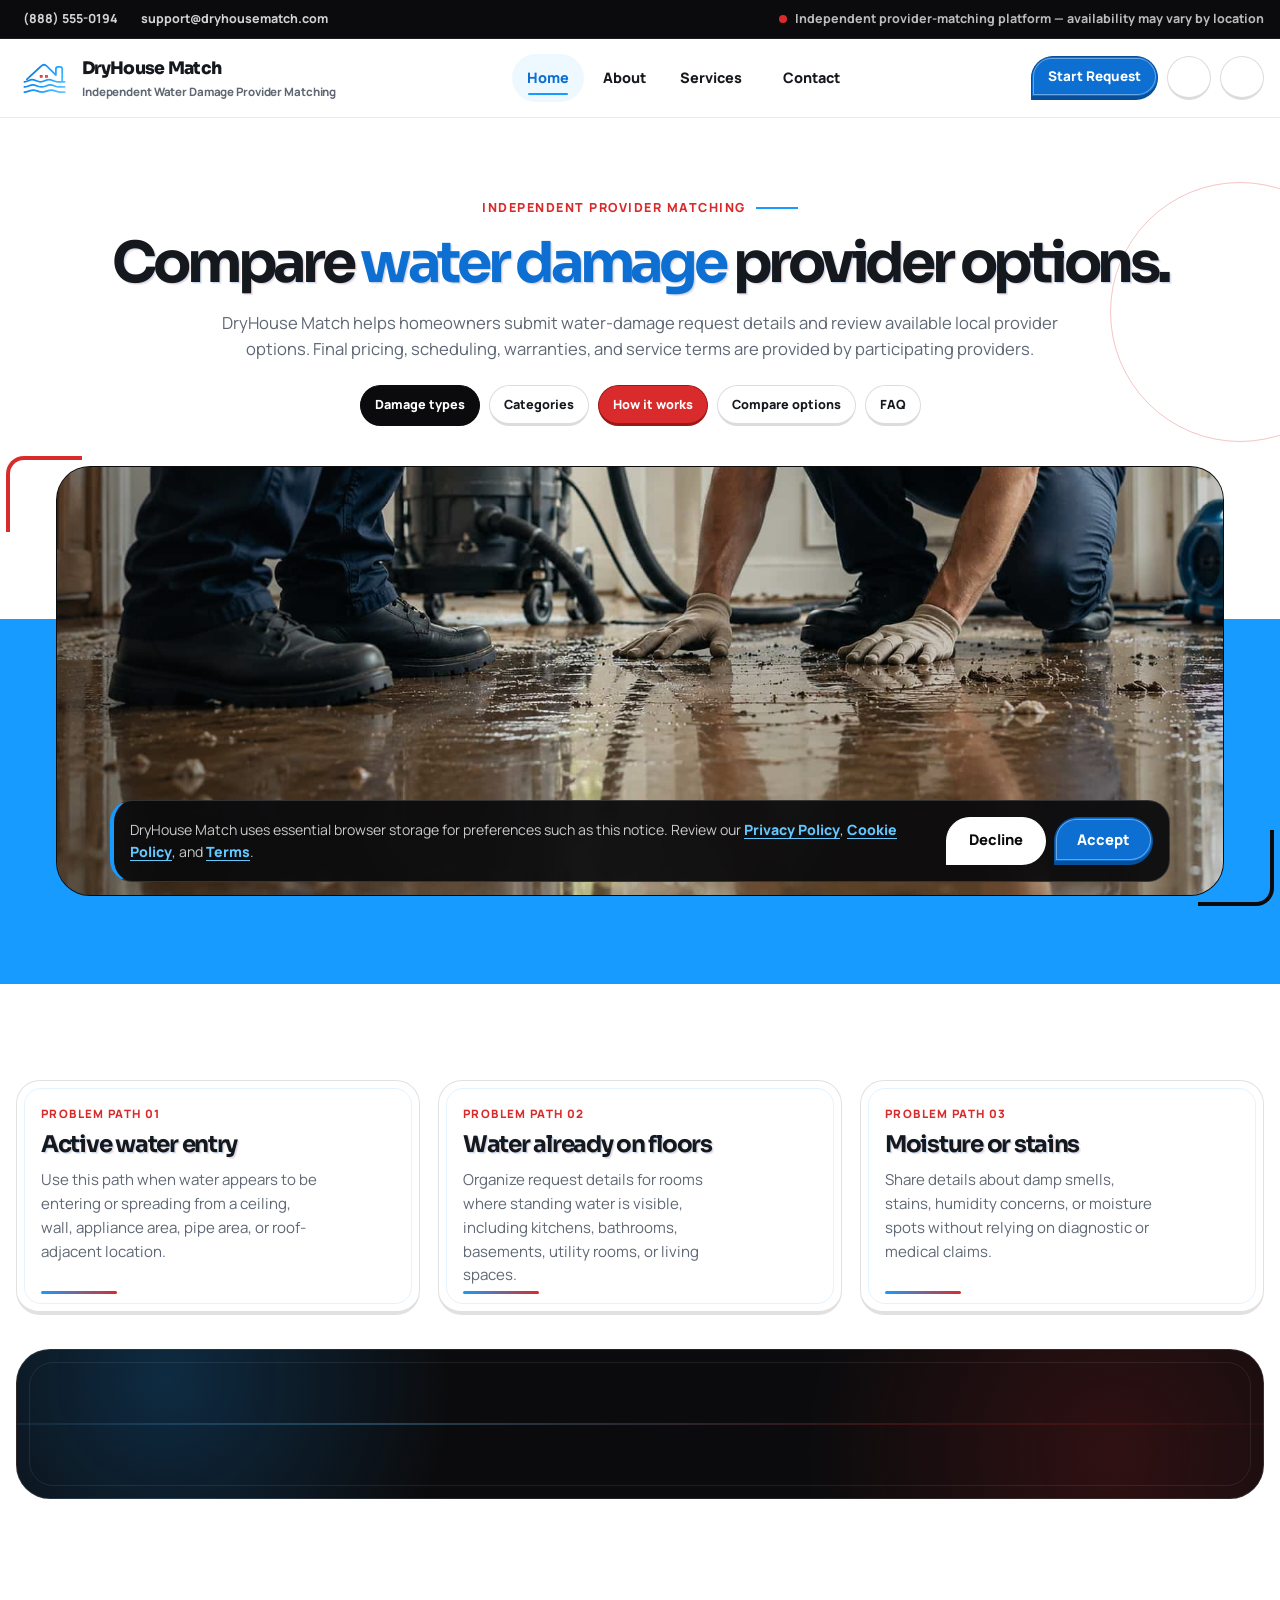
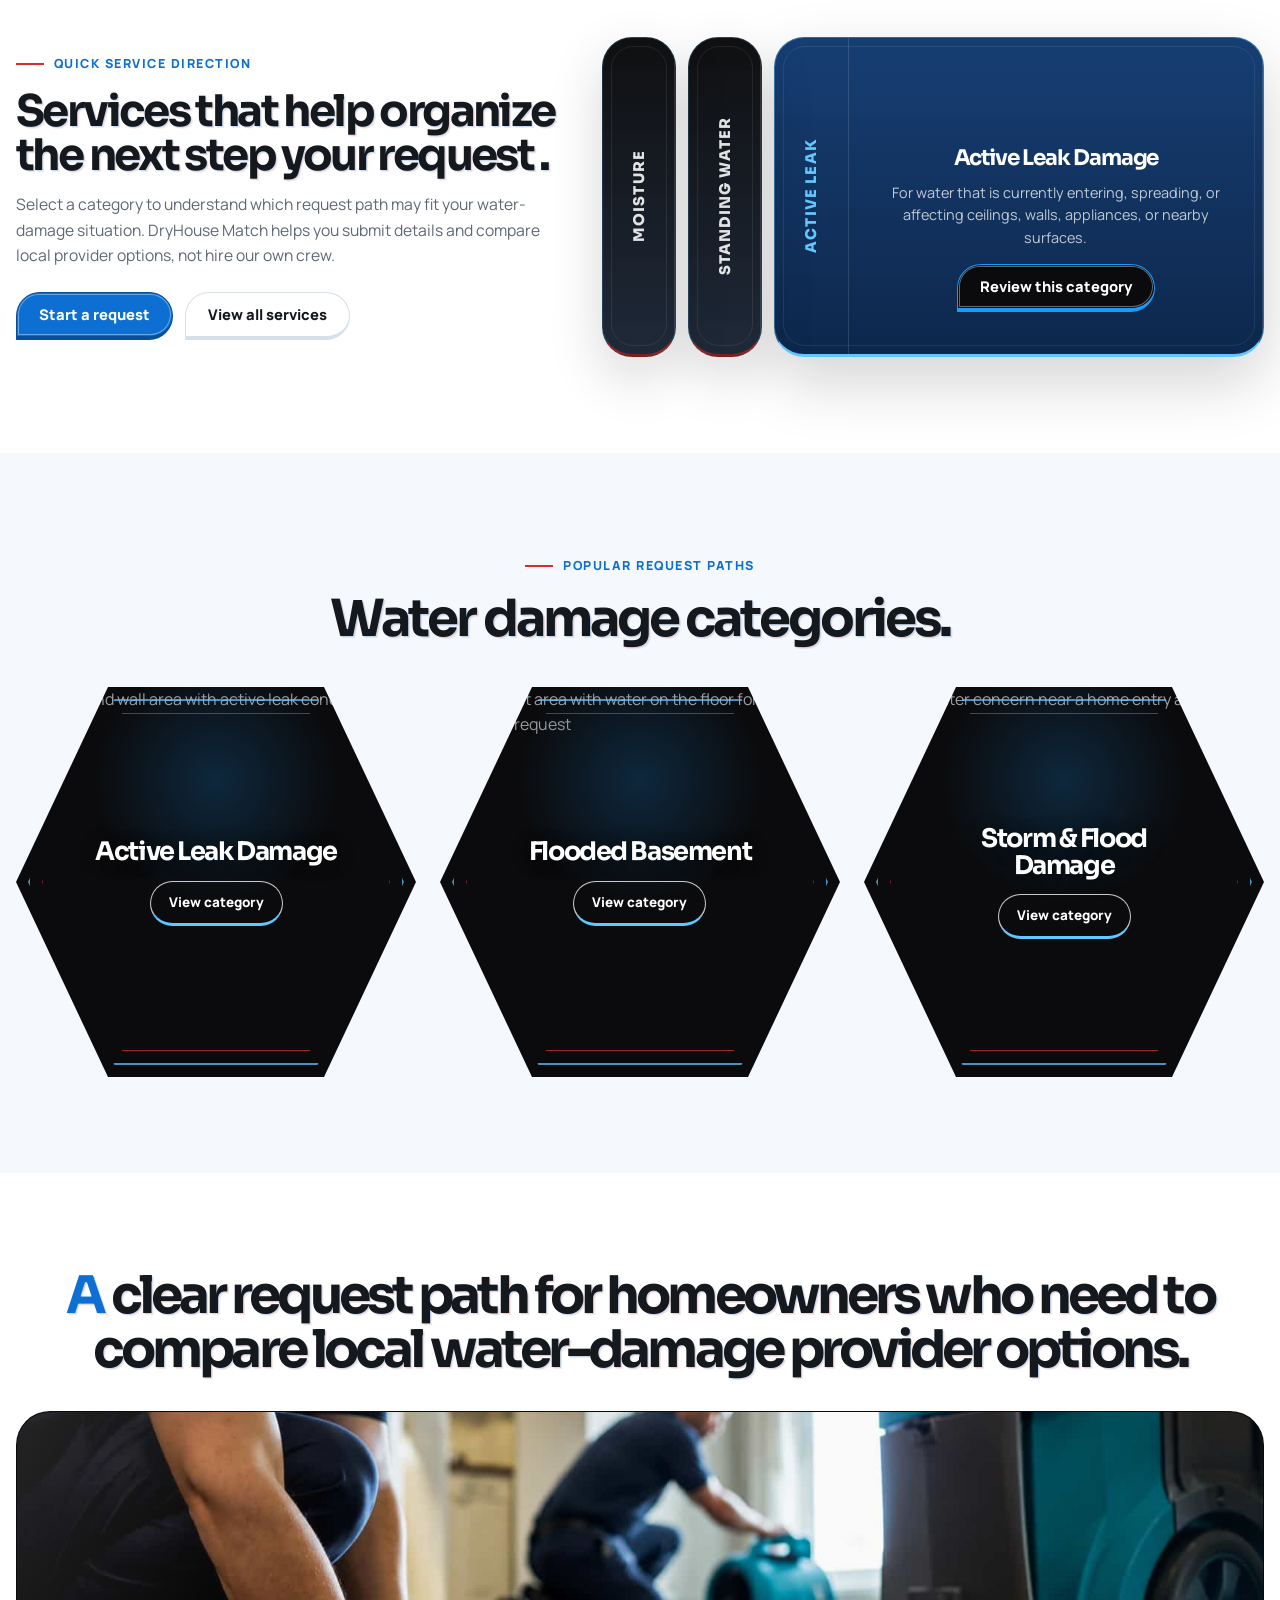
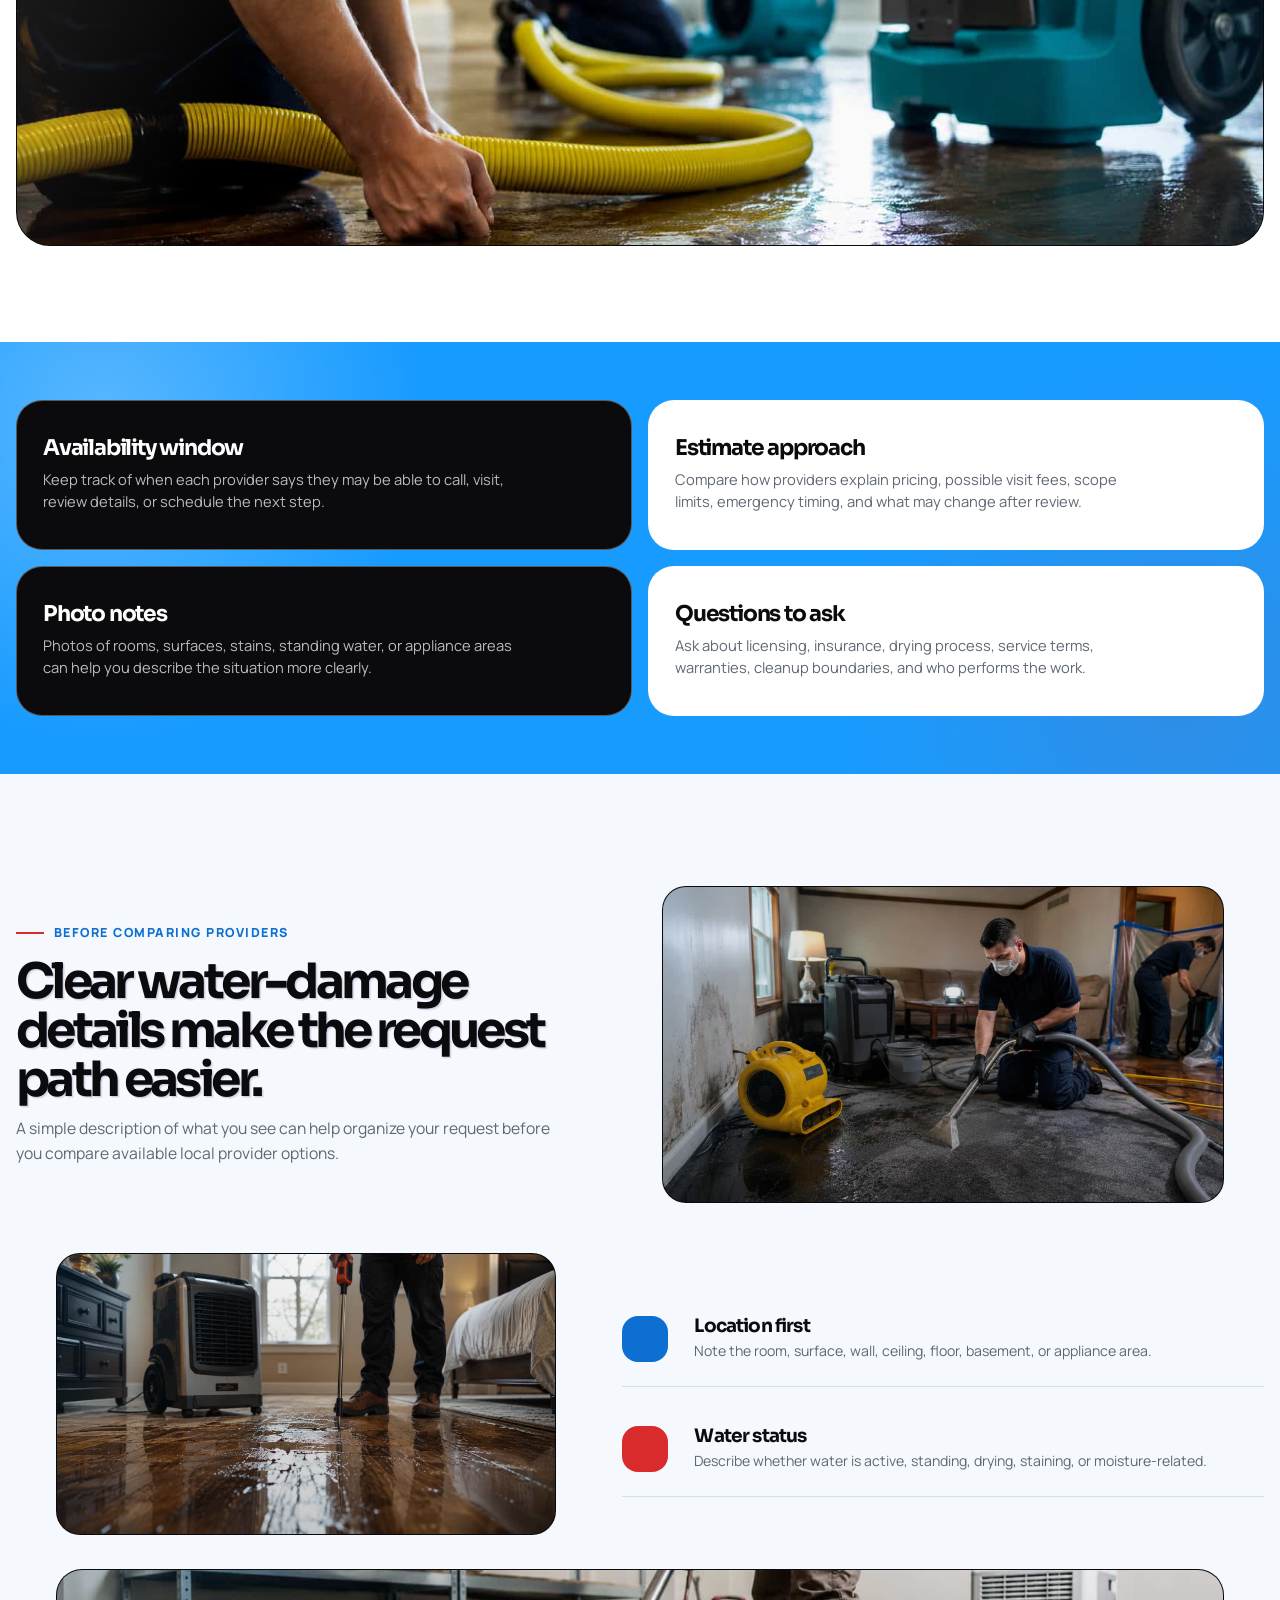
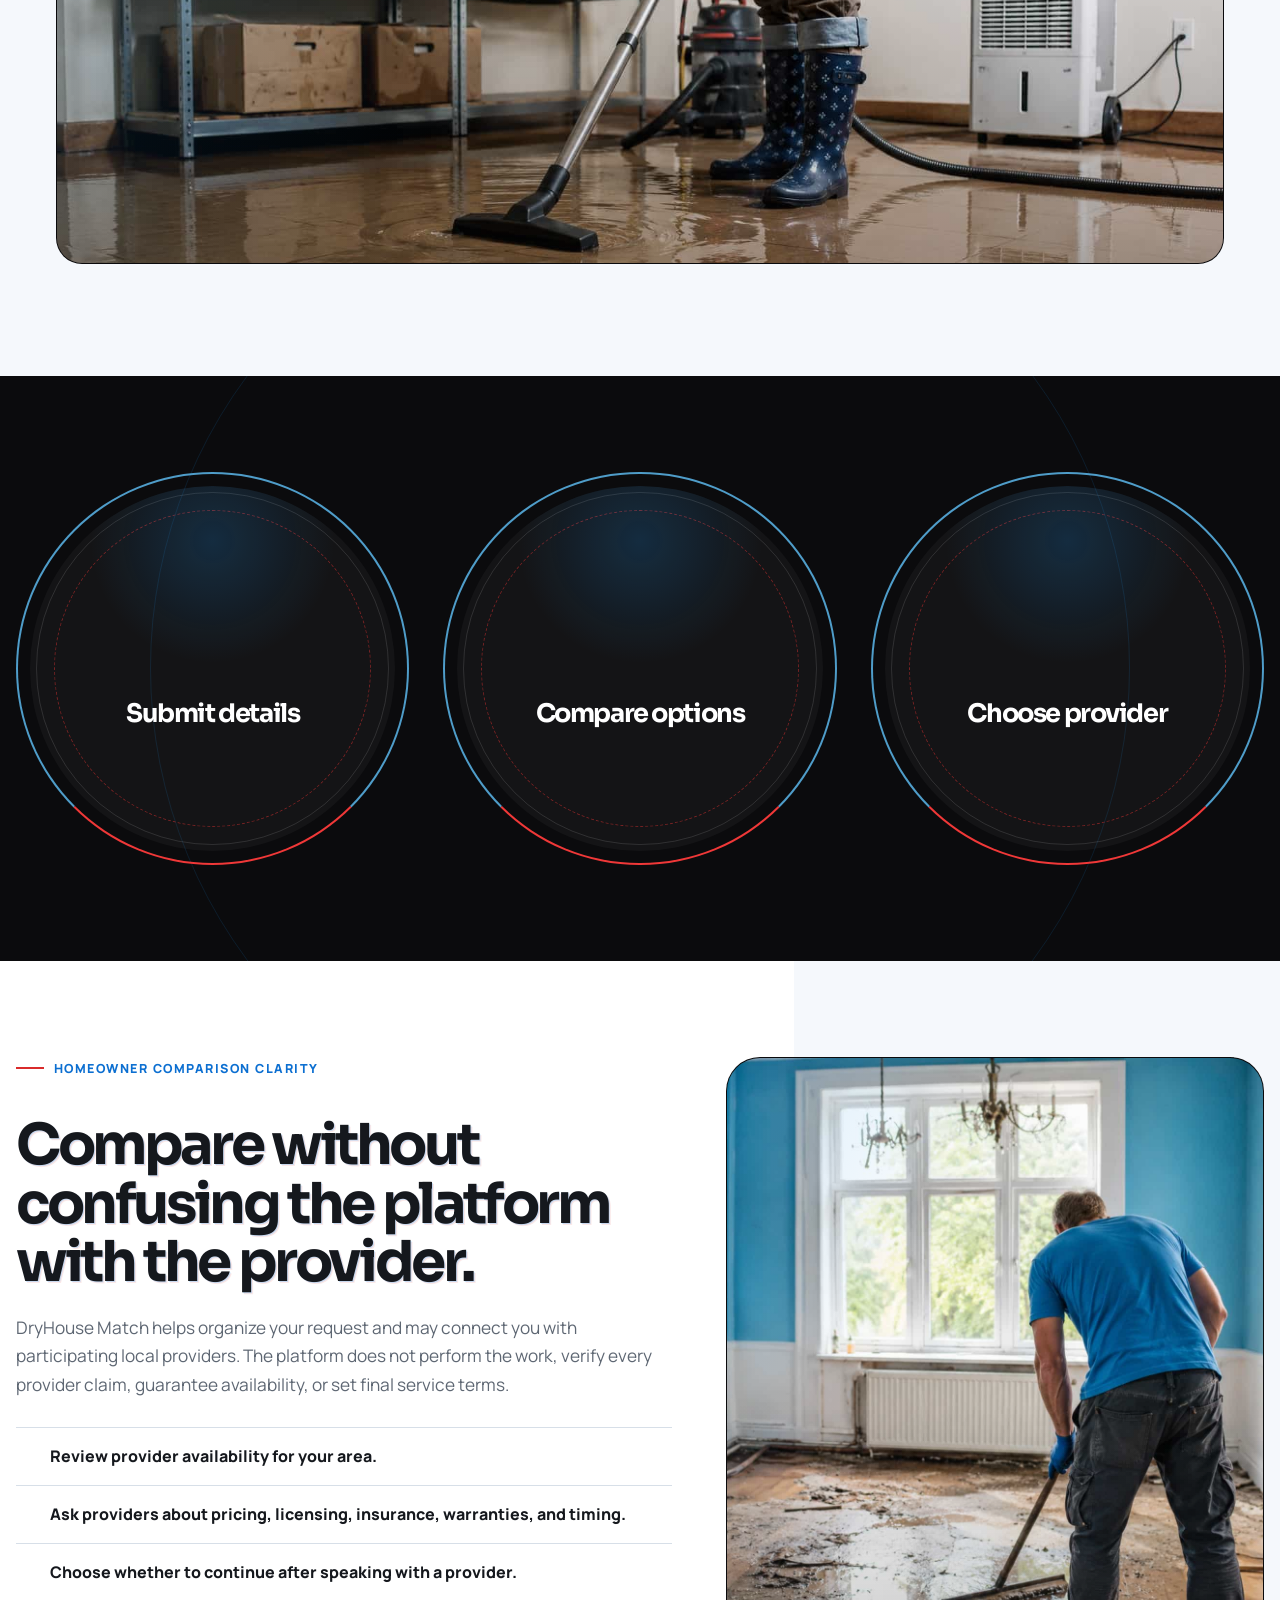
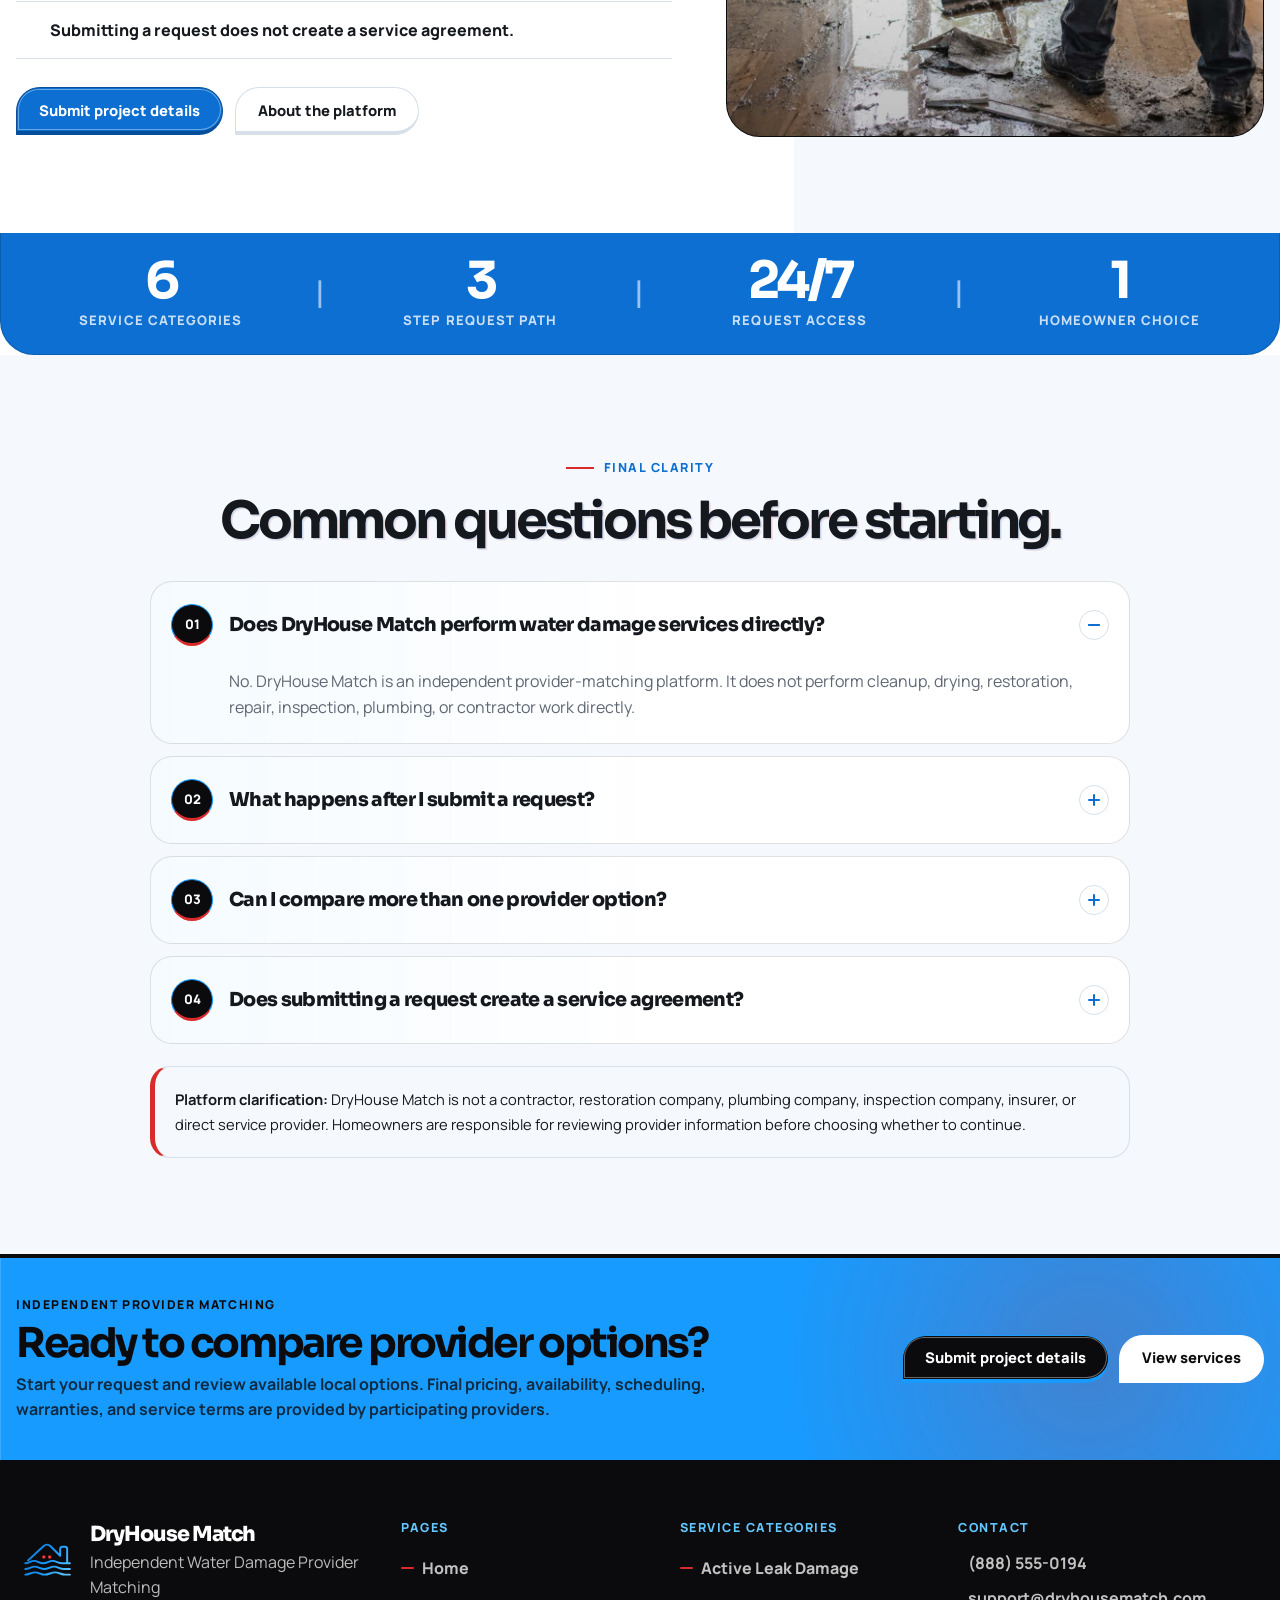
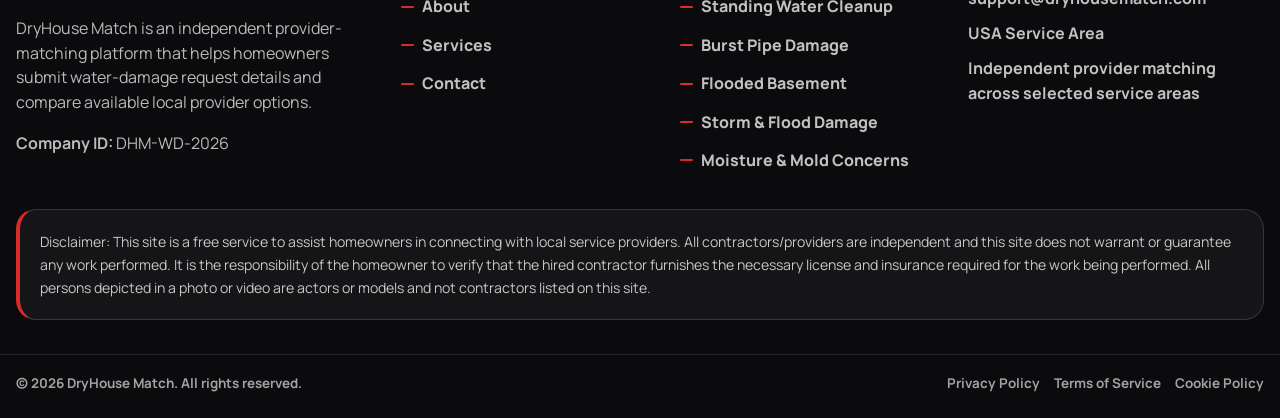
==== commit 6a934165: "+" ====
--- a/index.html
+++ b/index.html
@@ -290,7 +290,7 @@
                 </h2>
 
                 <div class="platform-intro__photo image-frame" data-aos="fade-up">
-                    <img src="assets/images/other-site-images.jpg"
+                    <img src="assets/images/card-1.jpg"
                         alt="Homeowner reviewing water damage request details near a damp interior area" width="1380"
                         height="460" loading="lazy">
                 </div>
@@ -392,7 +392,7 @@
                 </div>
         
                 <figure class="request-clarity__banner image-frame" data-aos="fade-up">
-                    <img src="assets/images/hero-home.jpg" alt="Home interior used for water damage provider matching request"
+                    <img src="assets/images/card-2.jpg" alt="Home interior used for water damage provider matching request"
                         width="1400" height="360" loading="lazy">
                 </figure>
             </div>
@@ -476,7 +476,7 @@
                 </div>
 
                 <div class="trust-clarity__photo image-frame" data-aos="fade-up">
-                    <img src="assets/images/hero-services.jpg"
+                    <img src="assets/images/card-7.jpg"
                         alt="Home interior with water damage concern used to compare provider options" width="760"
                         height="720" loading="lazy">
                 </div>
--- a/assets/css/global.css
+++ b/assets/css/global.css
@@ -29,10 +29,6 @@
     --shadow-text: 1px 1px 0 rgba(24, 155, 255, 0.22), 2px 2px 0 rgba(217, 43, 43, 0.1);
 }
 
-/* ==================================================
-   RESET
-================================================== */
-
 *,
 *::before,
 *::after {
@@ -118,10 +114,6 @@
     min-height: 60vh;
     overflow-x: clip;
 }
-
-/* ==================================================
-   ACCESSIBILITY
-================================================== */
 
 .skip-link {
     position: fixed;
@@ -157,10 +149,6 @@
     border: 0;
 }
 
-/* ==================================================
-   LAYOUT HELPERS
-================================================== */
-
 .container {
     width: min(100% - 32px, var(--container));
     margin-inline: auto;
@@ -265,10 +253,6 @@
 .dark-lead {
     color: rgba(255, 255, 255, 0.72);
 }
-
-/* ==================================================
-   BUTTONS
-================================================== */
 
 .btn {
     position: relative;
@@ -390,10 +374,6 @@
     gap: 12px;
 }
 
-/* ==================================================
-   HEADER / PRE-HEADER
-================================================== */
-
 .site-header {
     position: sticky;
     top: 0;
@@ -716,10 +696,6 @@
     top: 22px;
     transform: rotate(-45deg);
 }
-
-/* ==================================================
-   MOBILE MENU
-================================================== */
 
 .mobile-menu {
     position: fixed;
@@ -846,10 +822,6 @@
     margin-top: 18px;
 }
 
-/* ==================================================
-   SHARED HERO
-================================================== */
-
 .shared-hero {
     position: relative;
     isolation: isolate;
@@ -1036,10 +1008,6 @@
     pointer-events: none;
 }
 
-/* ==================================================
-   SHARED CTA
-================================================== */
-
 .shared-cta {
     position: relative;
     isolation: isolate;
@@ -1101,10 +1069,6 @@
     justify-content: flex-end;
     gap: 10px;
 }
-
-/* ==================================================
-   FOOTER
-================================================== */
 
 .site-footer {
     color: var(--color-white);
@@ -1248,10 +1212,6 @@
     gap: 14px;
 }
 
-/* ==================================================
-   FORMS BASE
-================================================== */
-
 .form-grid {
     display: grid;
     gap: 14px;
@@ -1369,10 +1329,6 @@
     background: #FFF0F0;
     border: 1px solid #F2B1B1;
 }
-
-/* ==================================================
-   FAQ ACCORDION BASE
-================================================== */
 
 .faq-block {
     display: grid;
@@ -1468,10 +1424,6 @@
     line-height: 1.65;
 }
 
-/* ==================================================
-   PHOTO / CARD UTILITIES
-================================================== */
-
 .image-frame {
     position: relative;
     overflow: hidden;
@@ -1530,10 +1482,6 @@
     transform: translateY(-3px);
 }
 
-/* ==================================================
-   COOKIE BANNER
-================================================== */
-
 .cookie-banner {
     position: fixed;
     left: 18px;
@@ -1579,10 +1527,6 @@
     display: flex;
     gap: 8px;
 }
-
-/* ==================================================
-   LEGAL / DISCLAIMER BOX BASE
-================================================== */
 
 .disclaimer-box {
     padding: 20px;
@@ -1595,10 +1539,6 @@
     line-height: 1.7;
 }
 
-/* ==================================================
-   RESPONSIVE
-================================================== */
-
 @media (max-width: 1180px) {
     .main-header__inner {
         gap: 16px;
@@ -1853,10 +1793,6 @@
     }
 }
 
-/* ==================================================
-   REAL FIX: FIXED HEADER
-================================================== */
-
 html {
     scroll-padding-top: 132px;
 }
@@ -1865,7 +1801,6 @@
     padding-top: 116px;
 }
 
-/* внешний header, который есть в HTML */
 header[data-site-header],
 [data-site-header] {
     position: fixed !important;
@@ -1876,7 +1811,6 @@
     width: 100% !important;
 }
 
-/* внутренний header, который создается через JS */
 [data-site-header] .site-header {
     position: relative !important;
     top: auto !important;
@@ -1886,23 +1820,19 @@
     width: 100% !important;
 }
 
-/* чтобы сам блок не был прозрачным */
 [data-site-header] .pre-header,
 [data-site-header] .main-header {
     width: 100%;
 }
 
-/* тень при скролле */
 [data-site-header] .site-header.is-scrolled .main-header {
     box-shadow: 0 18px 40px rgba(11, 11, 13, 0.12);
 }
 
-/* mobile menu должен быть ниже fixed-header */
 .mobile-menu {
     z-index: 980;
 }
 
-/* cookie выше всего, но ниже skip-link */
 .cookie-banner {
     z-index: 9998;
 }
--- a/assets/css/home.css
+++ b/assets/css/home.css
@@ -1,7 +1,3 @@
-/* ==================================================
-   HOMEPAGE HERO
-================================================== */
-
 .home-hero .shared-hero__title {
     max-width: 1120px;
 }
@@ -9,12 +5,6 @@
 .home-hero .shared-hero__photo {
     box-shadow: inset 0 0 0 1px rgba(255, 255, 255, 0.12);
 }
-
-/* ==================================================
-   QUICK DAMAGE TYPE NAVIGATION
-================================================== */
-
-
 
 .quick-damage__top {
     display: grid;
@@ -453,10 +443,6 @@
     }
 }
 
-/* ==================================================
-   POPULAR WATER DAMAGE CATEGORIES
-================================================== */
-
 .popular-categories {
     overflow: hidden;
 }
@@ -585,10 +571,6 @@
     border-color: var(--color-white);
 }
 
-/* ==================================================
-   PLATFORM INTRO
-================================================== */
-
 .platform-intro {
     background: var(--color-white);
 }
@@ -658,10 +640,6 @@
     letter-spacing: 0.08em;
     text-transform: uppercase;
 }
-
-/* ==================================================
-   HOW DRYHOUSE MATCH WORKS
-================================================== */
 
 .how-works {
     overflow: hidden;
@@ -782,10 +760,6 @@
     transform: translateY(0);
 }
 
-/* ==================================================
-   TRUST CLARITY
-================================================== */
-
 .trust-clarity {
     background:
         linear-gradient(90deg, #FFFFFF 0 62%, #F5F8FC 62% 100%);
@@ -857,10 +831,6 @@
         linear-gradient(120deg, rgba(24, 155, 255, 0.16), transparent 34%);
 }
 
-/* ==================================================
-   HOME FAQ
-================================================== */
-
 .home-faq__head {
     margin-bottom: 34px;
     text-align: center;
@@ -885,10 +855,6 @@
     max-width: 980px;
     margin: 22px auto 0;
 }
-
-/* ==================================================
-   RESPONSIVE
-================================================== */
 
 @media (max-width: 1180px) {
     .quick-damage__top {
@@ -1089,10 +1055,6 @@
         min-height: 260px;
     }
 }
-/* ==================================================
-   FIX: HOME HERO WIDTH WITHOUT REDUCING TITLE SIZE
-================================================== */
-
 @media (min-width: 981px) {
     .home-hero .shared-hero__content {
         width: 100%;
@@ -1107,7 +1069,6 @@
         max-width: min(1500px, 96vw);
         margin-inline: auto;
 
-        /* возвращаем крупный размер, не уменьшаем */
         font-size: clamp(2.35rem, 4.4vw, 4.95rem);
 
         line-height: 1;
@@ -1137,16 +1098,11 @@
     }
 }
 
-/* ==================================================
-   FIX: PLATFORM INTRO TITLE WIDE + 3 LINES
-================================================== */
-
 .platform-intro__statement {
     width: 100%;
     max-width: 1180px;
     margin: 0 auto 34px;
 
-    /* меньше размер, но блок остается широкий */
     font-size: clamp(2.35rem, 4.05vw, 4.05rem);
     line-height: 1.04;
     letter-spacing: -0.075em;
@@ -1176,10 +1132,6 @@
         line-height: 1.08;
     }
 }
-
-/* ==================================================
-   QUICK DAMAGE ICON STRIP
-================================================== */
 
 .quick-damage-icons {
     position: relative;
@@ -1325,10 +1277,6 @@
     }
 }
 
-/* ==================================================
-   REQUEST CLARITY SECTION
-================================================== */
-
 .request-clarity {
     background: #f5f8fc;
 }
@@ -1515,10 +1463,6 @@
         border-radius: 22px;
     }
 }
-
-/* ==================================================
-   COMPARE MARKERS STRIP
-================================================== */
 
 .compare-markers {
     padding: clamp(34px, 5vw, 58px) 0;
